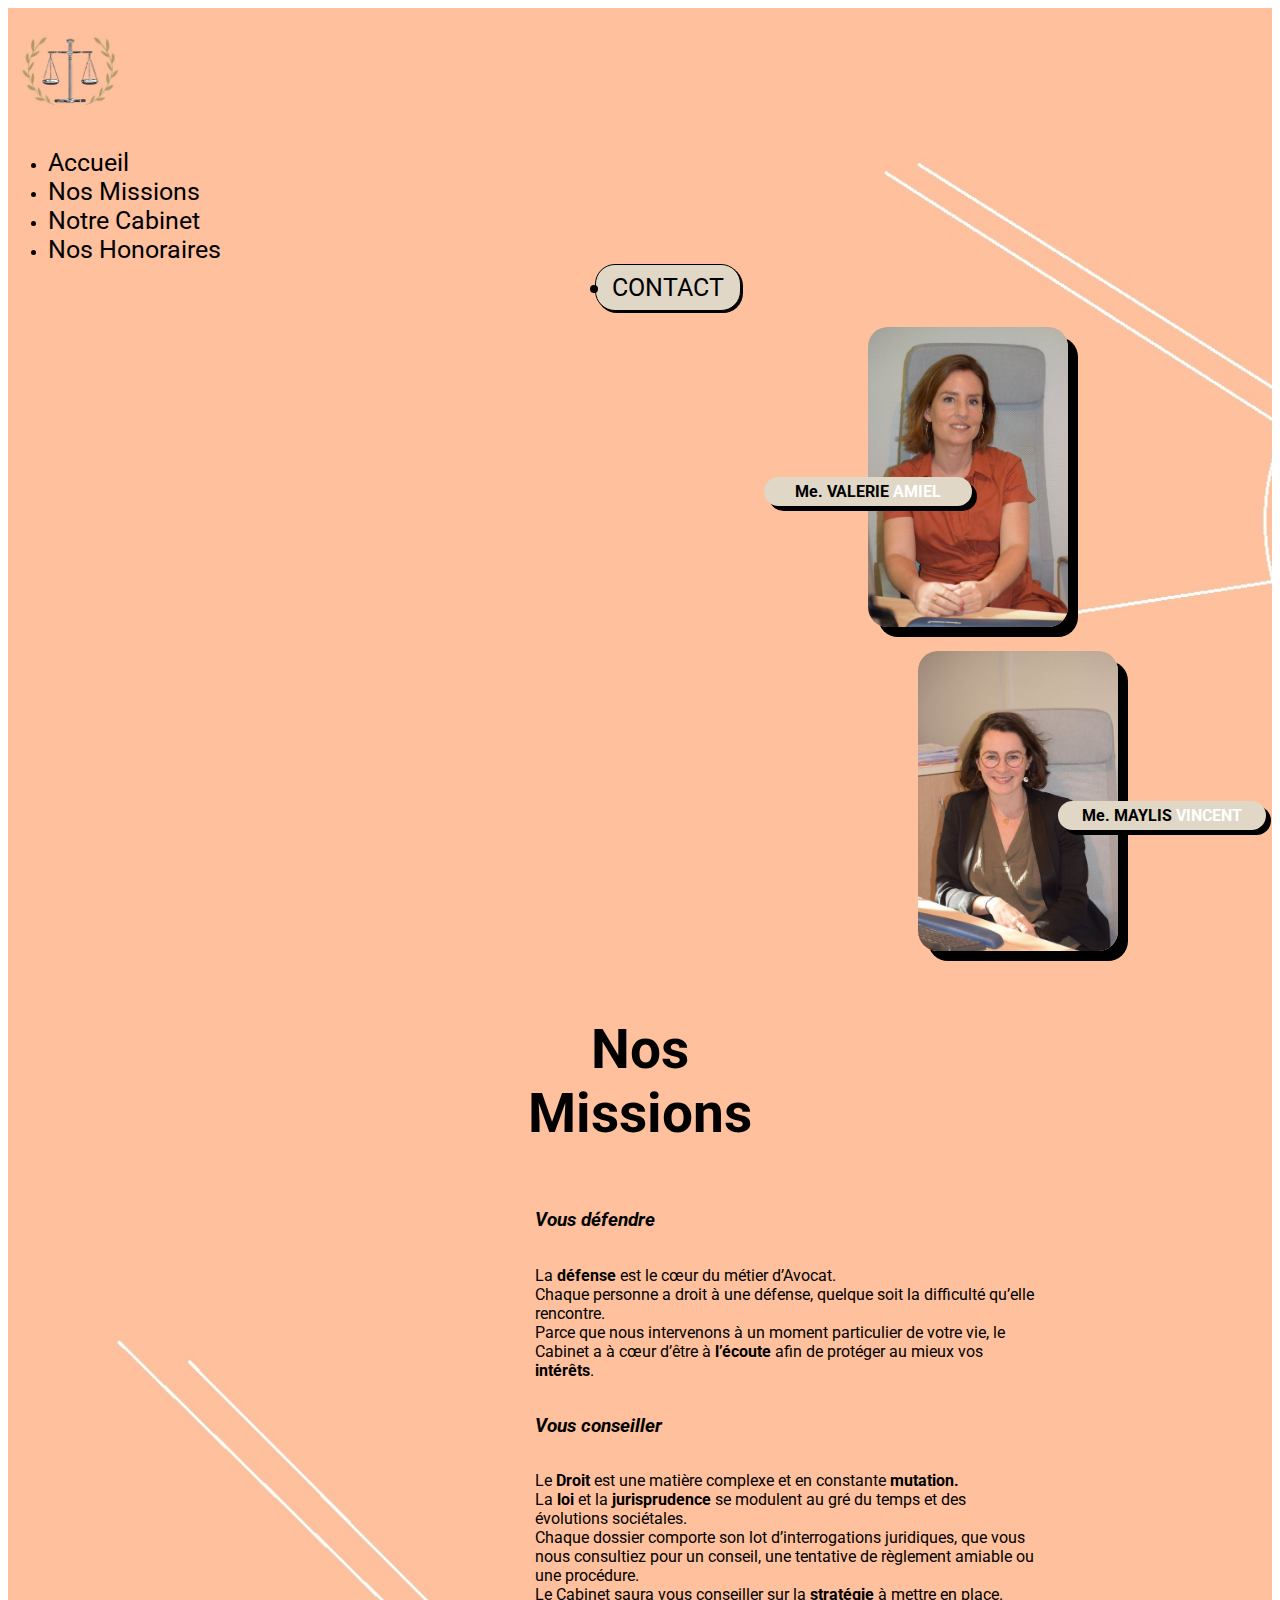
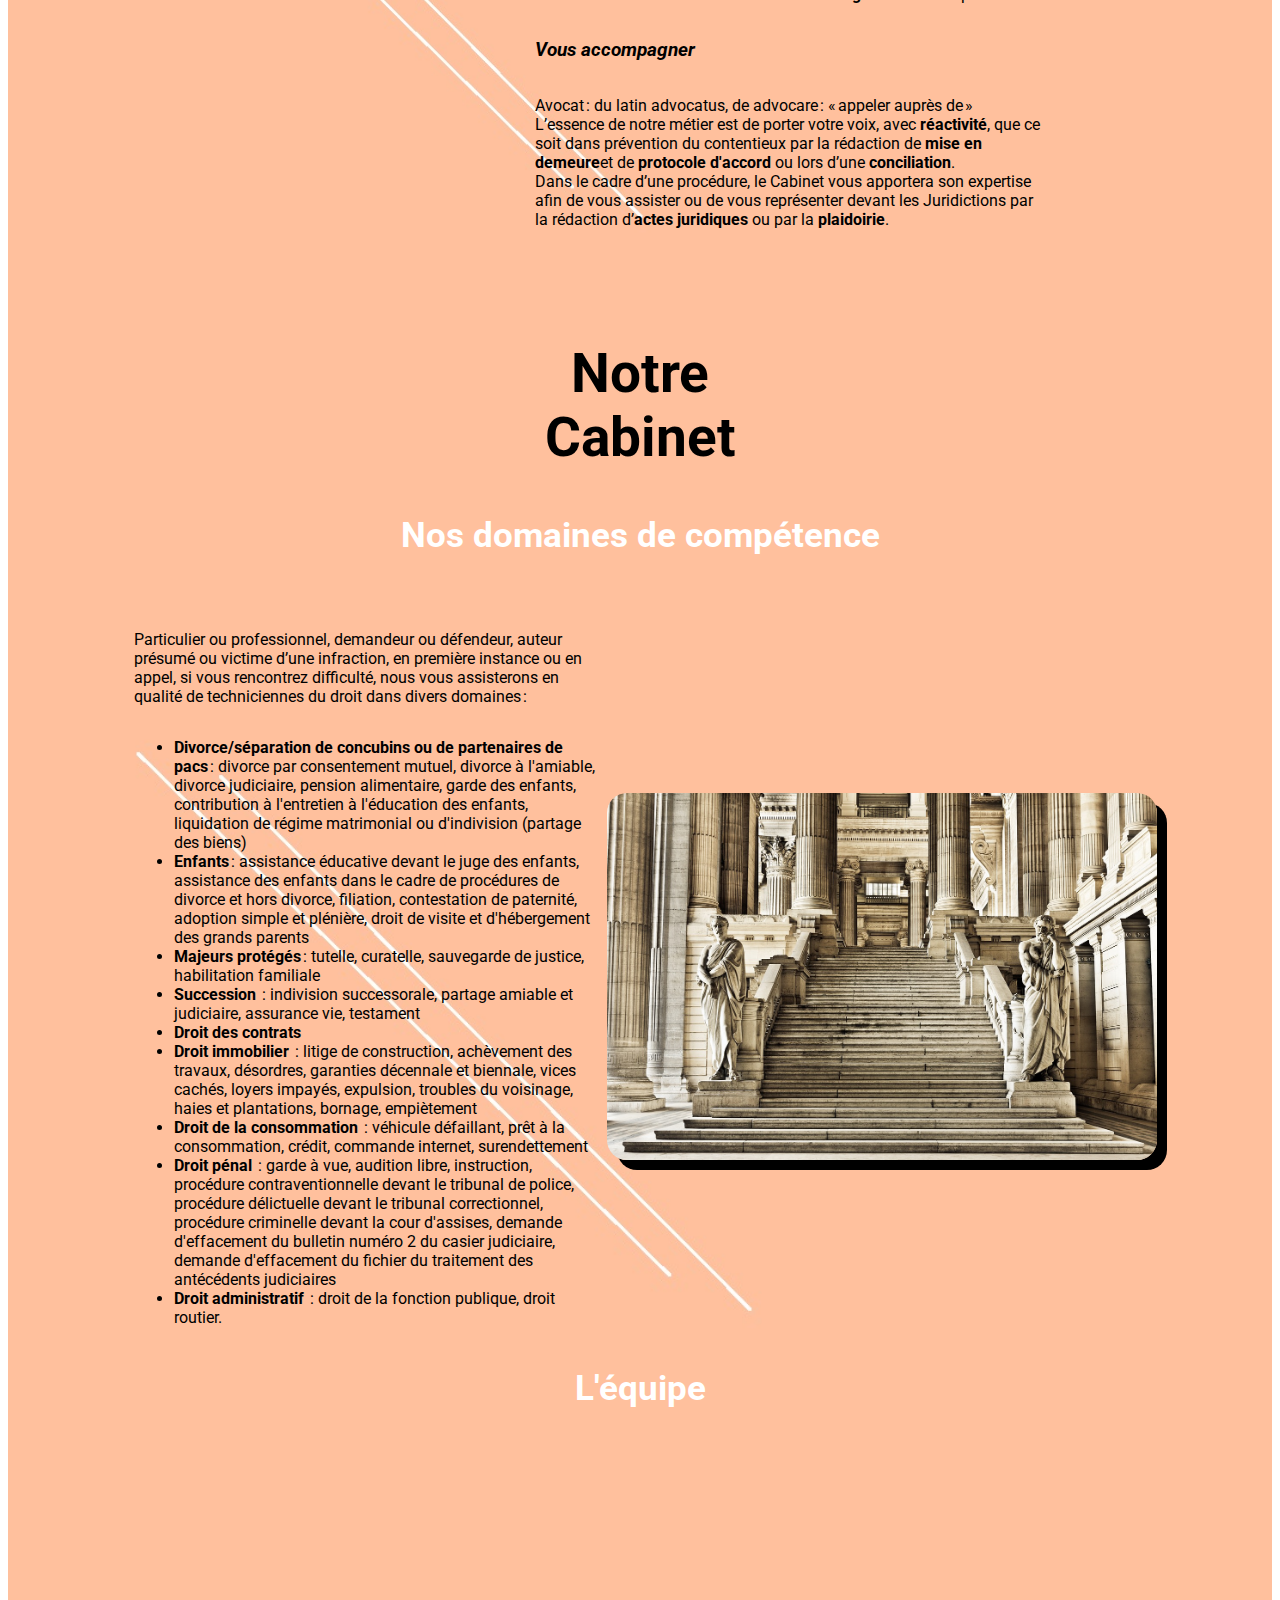
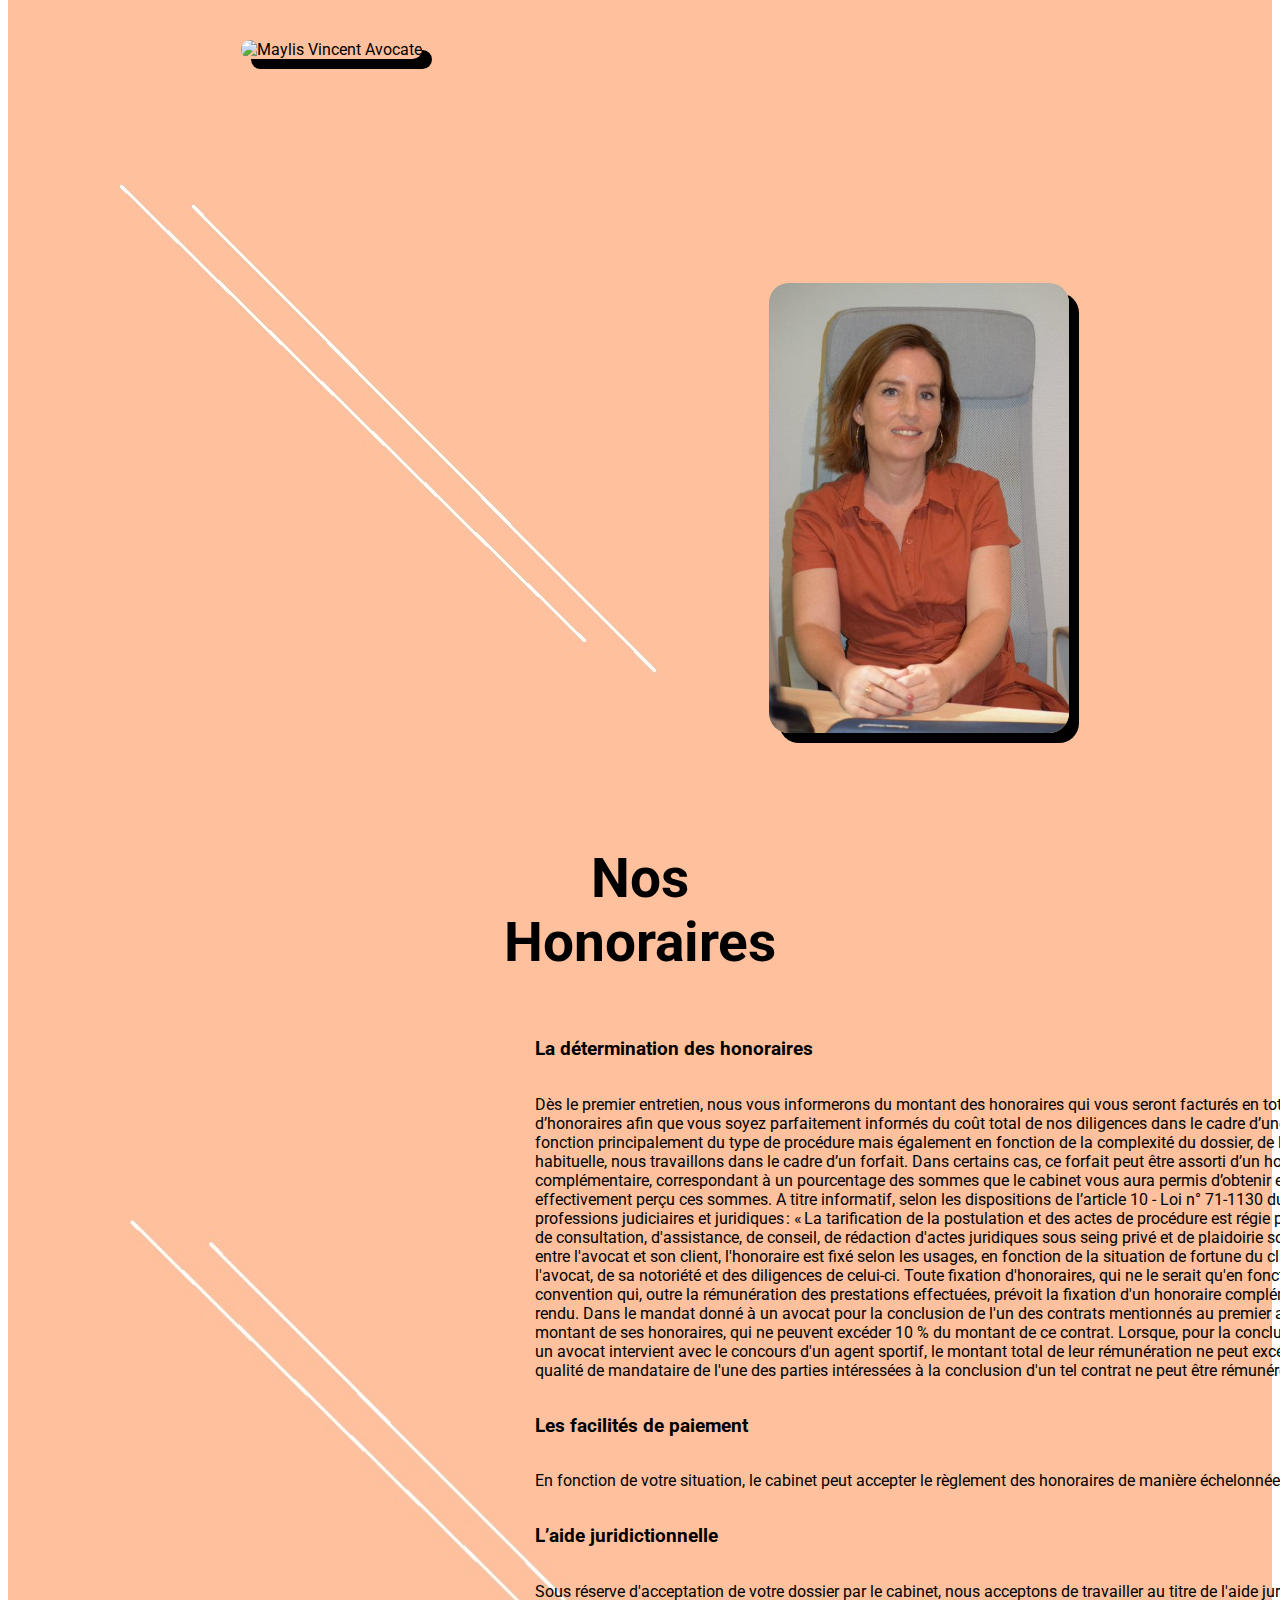
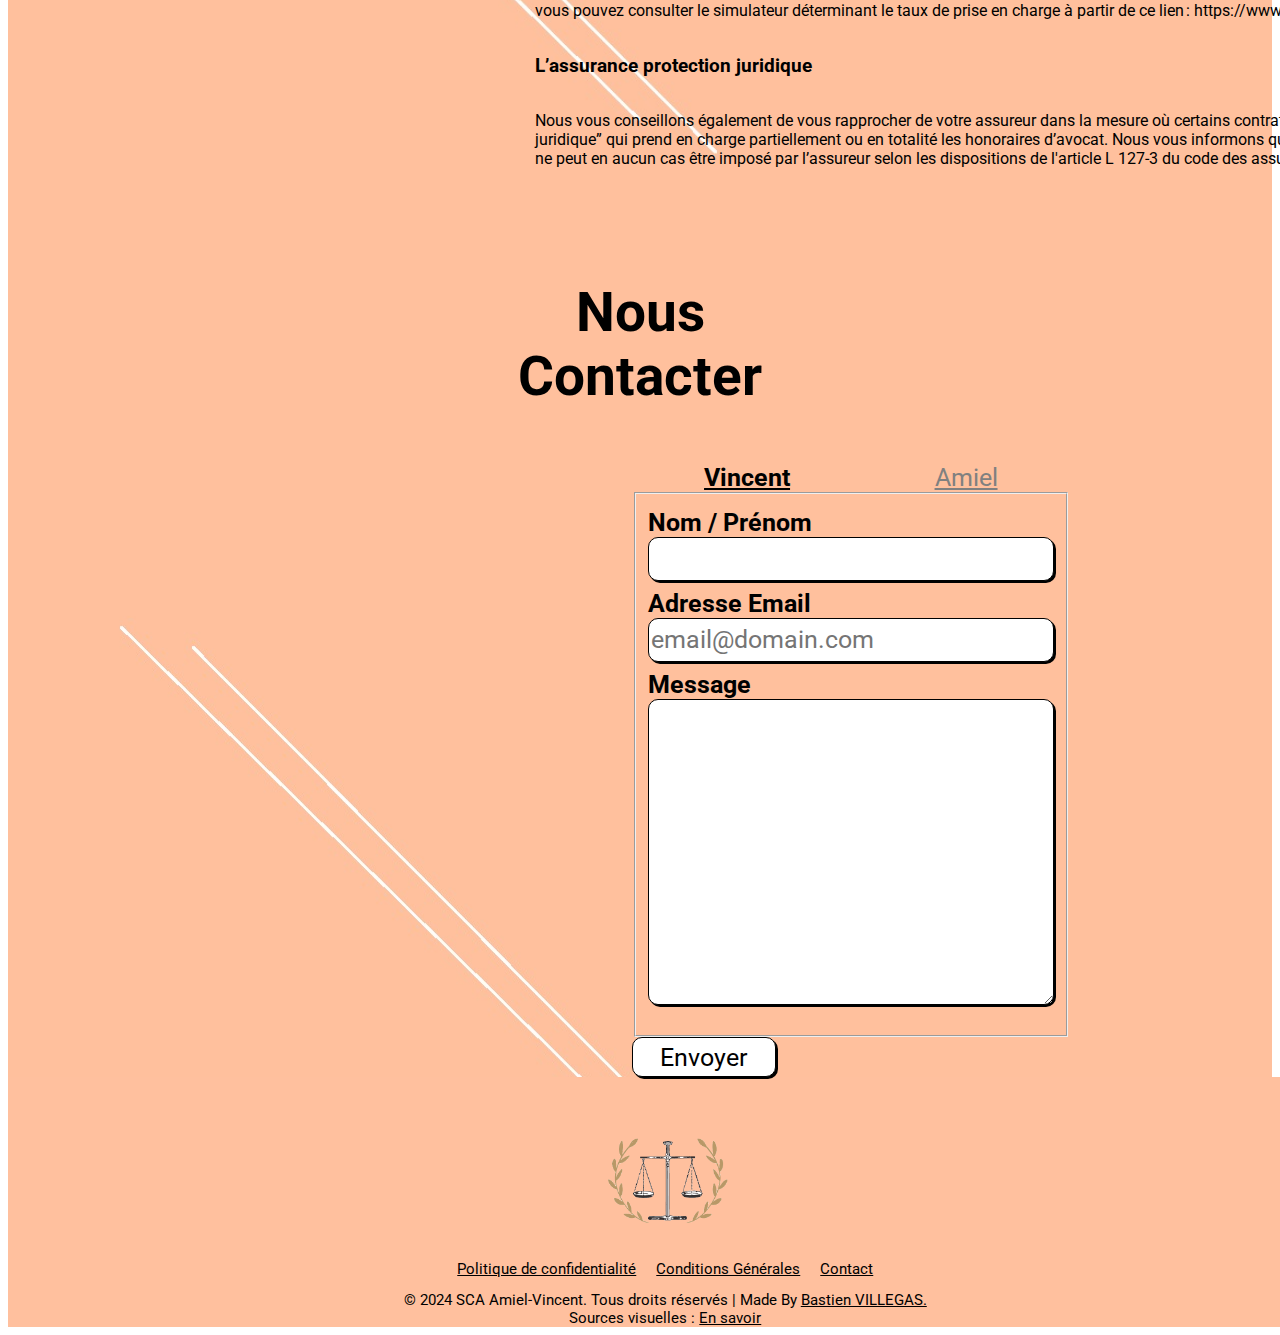
==== index.html @ 6143589b "Add files via upload" ====
<!DOCTYPE html>
<html lang="fr">

<head>
    <meta charset="UTF-8">
    <meta name="viewport" content="width=device-width, initial-scale=1.0">
    <link rel="stylesheet" href="style/index.css">
    <link rel="shortcut icon" href="photo/favicon.ico" type="image/x-icon">
    <link href="https://cdn.jsdelivr.net/npm/bootstrap@5.3.1/dist/css/bootstrap.min.css" rel="stylesheet"
        integrity="sha384-4bw+/aepP/YC94hEpVNVgiZdgIC5+VKNBQNGCHeKRQN+PtmoHDEXuppvnDJzQIu9" crossorigin="anonymous">
    <title>Cabinet d'avocats Amiel Vincent</title>
</head>

<body>

    <div class="divfirstscreen">
        <nav class="navbar navbar-expand-lg navbar-light" id="nav-section">
            <div class="container" style="width: 100vw!important;">
                <a class="navbar-brand" href=""><img class="logonavbar" src="photo/logo2.jpg" alt="Logo"></a>
                <button class="navbar-toggler" type="button" data-bs-toggle="collapse" data-bs-target="#navbarNav"
                    aria-controls="navbarNav" aria-expanded="false" aria-label="Toggle navigation">
                    <span class="navbar-toggler-icon"></span>
                </button>
                <div class="collapse navbar-collapse" id="navbarNav">
                    <ul class="navbar-nav mx-auto"> <!-- Utilisation de mx-auto pour répartir les éléments au centre -->
                        <li class="nav-item">
                            <a class="nav-link fw-bold" href="../index.html">
                                <div class="textnavbar">Accueil</div>
                            </a>
                        </li>
                        <li class="nav-item">
                            <a class="nav-link fw-bold" href="#NosMissions">
                                <div class="textnavbar">Nos Missions</div>
                            </a>
                        </li>
                        <li class="nav-item">
                            <a class="nav-link fw-bold" href="#NotreCabinet">
                                <div class="textnavbar">Notre Cabinet</div>
                            </a>
                        </li>
                        <li class="nav-item">
                            <a class="nav-link fw-bold" href="#NosHonoraires">
                                <div class="textnavbar">Nos Honoraires</div>
                            </a>
                        </li>

                        <div class="contactnavbar">
                            <li class="nav-item2 itemcontact">
                                <a href="#Contact">
                                    CONTACT
                                </a>

                            </li>
                        </div>

                    </ul>
                </div>
            </div>

        </nav>

        <div class="div1">
            <div class="div1gauche fade-in-left">
                <h1>CABINET D’AVOCATS
                    <br> SUR <br>
                    <span>TOULOUSE</span>
                </h1>
            </div>
            <div class="div1droite">
                <div class="figure"></div>
                <div class="photodiv1A_container">
                    <img src="photo/AmielV2.jpg" alt="Avocat Amiel Toulouse" class="photodiv1A">
                    <div class="text_overlay1">Me. VALERIE <span>AMIEL</span></div>
                </div>
                <div class="photodiv1B_container">
                    <img src="photo/VincentV2.jpg" alt="Avocat Amiel Toulouse" class="photodiv1B">
                    <div class="text_overlay2">Me. MAYLIS <span>VINCENT</span></div>

                </div>
            </div>
        </div>

    </div>
    <div class="divsecondscreen" id="NosMissions">

        <H2>Nos <br> Missions</H2>

        <div class="divsecondscreenmain">
            <div class="divsecondscreenleft fade-in-left">
                <img src="photo/still-life-with-scales-justice.jpg" alt="La justice" class="photodelajustice">
            </div>


            <div class="divsecondscreenright">
                <h3><em>Vous défendre</em></h3>
                <p>La <strong>défense</strong> est le cœur du métier d’Avocat.</br>
                    Chaque personne a droit à une défense, quelque soit la difficulté qu’elle rencontre.</br>
                    Parce que nous intervenons à un moment particulier de votre vie, le Cabinet a à cœur d’être à
                    <strong>l’écoute</strong> afin de protéger au mieux vos <strong>intérêts</strong>.
                </p>
                <h3><em>Vous conseiller</em></h3>
                <p>Le <strong>Droit</strong> est une matière complexe et en constante <strong>mutation. </strong></br>

                    La <strong>loi</strong> et la <strong>jurisprudence</strong> se modulent au gré du temps et des
                    évolutions sociétales. </br>
                    Chaque dossier comporte son lot d’interrogations juridiques, que vous nous consultiez pour un
                    conseil, une tentative de règlement amiable ou une procédure.</br>

                    Le Cabinet saura vous conseiller sur la <strong>stratégie</strong> à mettre en place. </p>
                <h3><em>Vous accompagner</em></h3>
                <p>Avocat : du latin advocatus, de advocare : « appeler auprès de »  </br>

                    L’essence de notre métier est de porter votre voix, avec <strong>réactivité</strong>, que ce soit
                    dans prévention du contentieux par la rédaction de <strong> mise en demeure</strong>et de
                    <strong>protocole d'accord</strong> ou lors d’une <strong>conciliation</strong>. </br>

                    Dans le cadre d’une procédure, le Cabinet vous apportera son expertise afin de vous assister ou de
                    vous représenter devant les Juridictions par la rédaction d’<strong>actes juridiques</strong> ou par
                    la <strong>plaidoirie</strong>.
                </p>
            </div>
        </div>
    </div>

    <div class="divthirdscreen" id="NotreCabinet">
        <H2>Notre <br> Cabinet</H2>
        <h5>Nos domaines de compétence </h5>
        <div class="divthirdscreenmain">
            <div class="divthirdcreenright ">
                <p> Particulier ou professionnel, demandeur ou défendeur, auteur présumé ou victime d’une infraction, en
                    première instance ou en appel, si vous rencontrez difficulté, nous vous assisterons en qualité de
                    techniciennes du droit dans divers domaines : </p>
                <ul>
                    <li> <strong> Divorce/séparation de concubins ou de partenaires de pacs</strong> : divorce par
                        consentement mutuel, divorce à l'amiable, divorce judiciaire, pension alimentaire, garde des
                        enfants, contribution à l'entretien à l'éducation des enfants, liquidation de régime matrimonial
                        ou d'indivision (partage des biens) </li>
                    <li> <strong> Enfants</strong> : assistance éducative devant le juge des enfants, assistance des
                        enfants dans le cadre de procédures de divorce et hors divorce, filiation, contestation de
                        paternité, adoption simple et plénière, droit de visite et d'hébergement des grands parents
                    </li>
                    <li> <strong> Majeurs protégés</strong> : tutelle, curatelle, sauvegarde de justice, habilitation
                        familiale </li>
                    <li><strong>Succession</strong>  : indivision successorale, partage amiable et judiciaire, assurance
                        vie, testament </li>
                    <li><strong> Droit des contrats </strong></li>
                    <li><strong>Droit immobilier</strong>  : litige de construction, achèvement des travaux, désordres,
                        garanties décennale et biennale, vices cachés, loyers impayés, expulsion, troubles du voisinage,
                        haies et plantations, bornage, empiètement </li>
                    <li> <strong>Droit de la consommation </strong> : véhicule défaillant, prêt à la consommation,
                        crédit, commande internet, surendettement </li>
                    <li><strong>Droit pénal</strong>  : garde à vue, audition libre, instruction, procédure
                        contraventionnelle devant le tribunal de police, procédure délictuelle devant le tribunal
                        correctionnel, procédure criminelle devant la cour d'assises, demande d'effacement du bulletin
                        numéro 2 du casier judiciaire, demande d'effacement du fichier du traitement des antécédents
                        judiciaires </li>
                    <li> <strong>Droit administratif</strong>  : droit de la fonction publique, droit routier. </li>
                </ul>
            </div>
            <div class="divthirdscreenleft">
                <img src="photo/palace-4781577_1280.jpg" alt="palais de justice" class="divthirdscreenleftphoto">
            </div>


        </div>
    </div>
    <div class="divfourthscreen">
        <h5>L'équipe</h5>
        <div class="divfourthscreenmain1">
            <div class="divfourthscreenmain1left">
                <img src="photo/VincentV2.JPG" alt="Maylis Vincent Avocate" class="divfourthscreenmain1leftphoto">
            </div>
            <div class="divfourthscreenmain1right fade-in-right">
                <h3>Maître Maylis <span>Vincent</span></h3>
                <p>Titulaire d’un master 1 en droit privé et d’un master 2 « Contrat et responsabilité des
                    professionnels », Maître Maylis VINCENT a prêté serment en 2018. </p>

                <p> Maître VINCENT a réalisé au cours de ses études divers stages en Espagne (Madrid, Barcelone) ou
                    encore, au Canada (Calgary), étant précisé qu'elle maîtrise parfaitement l'anglais et l'espagnol.
                </p>

                <p> Elle a travaillé avec Maître Valérie AMIEL, dès 2018 en qualité de stagiaire élève-avocat, puis en
                    qualité de collaboratrice dès le mois de janvier 2019 avant de s'associer avec elle en janvier 2023.
                </p>
            </div>
        </div>

        <div class="divfourthscreenmain2">
            <div class="divfourthscreenmain2left">
                <img src="photo/AmielV2.jpg" alt="Valerie Amiel Avocate" class="divfourthscreenmain1leftphoto">
            </div>
            <div class="divfourthscreenmain2right fade-in-right">
                <h3>Maître Valerie <span>Amiel</span></h3>
                <p>Titulaire maîtrise en droit privé, d'une maîtrise en droit public ainsi que d’un DESS « Droit de la
                    santé », Maître Valérie AMIEL a prêté serment en 2005. </p>
                </p>
                <p> À l’issue de 4 années de collaboration dans deux cabinets différents, elle s'est installée pour
                    exercer à titre individuel en 2009. </p>

                <p> Après en avoir travaillé pendant 5 ans avec Maître Maylis VINCENT, avec laquelle elle partage les
                    mêmes valeurs tant professionnelles qu’humaines, Maître Valérie AMIEL s’associera avec elle en
                    janvier 2023. </p>
            </div>
        </div>
    </div>

    <!-- honoraire -->
    <div class="divsecondscreen" id="NosMissions">

        <H2>Nos <br> Honoraires</H2>

        <div class="divsecondscreenmain">
            <div class="divsecondscreenleft fade-in-left">
                <img src="photo/still-life-with-scales-justice.jpg" alt="La justice" class="photodelajustice">
            </div>


            <div class="divsecondscreenright">
                <h3 class="btn btn-secondary dropdown-toggle" type="button" data-bs-toggle="dropdown" aria-expanded="false">La détermination des honoraires</h3>
                <div class="dropdown-menu">
                    <p>Dès le premier entretien, nous vous informerons du montant des honoraires qui vous seront
                        facturés en totale transparence et nous établirons une convention d’honoraires afin que vous
                        soyez parfaitement informés du coût total de nos diligences dans le cadre d’une relation de
                        confiance.

                        Les honoraires seront établis en fonction principalement du type de procédure mais également en
                        fonction de la complexité du dossier, de l’urgence, du nombre d’intervenants, etc.

                        De manière habituelle, nous travaillons dans le cadre d’un forfait.

                        Dans certains cas, ce forfait peut être assorti d’un honoraire de résultat, c’est-à-dire un
                        honoraire complémentaire, correspondant à un pourcentage des sommes que le cabinet vous aura
                        permis d’obtenir et qui ne sera facturé que lorsque vous aurez effectivement perçu ces sommes.

                        A titre informatif, selon les dispositions de l’article 10 - Loi n° 71-1130 du 31 décembre 1971
                        portant réforme de certaines professions judiciaires et juridiques :

                        « La tarification de la postulation et des actes de procédure est régie par les dispositions sur
                        la procédure civile. Les honoraires de consultation, d'assistance, de conseil, de rédaction
                        d'actes juridiques sous seing privé et de plaidoirie sont fixés en accord avec le client.

                        A défaut de convention entre l'avocat et son client, l'honoraire est fixé selon les usages, en
                        fonction de la situation de fortune du client, de la difficulté de l'affaire, des frais exposés
                        par l'avocat, de sa notoriété et des diligences de celui-ci.

                        Toute fixation d'honoraires, qui ne le serait qu'en fonction du résultat judiciaire, est
                        interdite. Est licite la convention qui, outre la rémunération des prestations effectuées,
                        prévoit la fixation d'un honoraire complémentaire en fonction du résultat obtenu ou du service
                        rendu.

                        Dans le mandat donné à un avocat pour la conclusion de l'un des contrats mentionnés au premier
                        alinéa de l'article L. 222-7 du code du sport, il est précisé le montant de ses honoraires, qui
                        ne peuvent excéder 10 % du montant de ce contrat. Lorsque, pour la conclusion d'un tel contrat,
                        plusieurs avocats interviennent ou un avocat intervient avec le concours d'un agent sportif, le
                        montant total de leur rémunération ne peut excéder 10 % du montant de ce contrat. L'avocat
                        agissant en qualité de mandataire de l'une des parties intéressées à la conclusion d'un tel
                        contrat ne peut être rémunéré que par son client. » </p>
                </div>
                <h3 class="btn btn-secondary dropdown-toggle" type="button" data-bs-toggle="dropdown" aria-expanded="false">Les facilités de paiement</h3>
                <div class="dropdown-menu">
                    <p>En fonction de votre situation, le cabinet peut accepter le règlement des honoraires de manière
                        échelonnée, en plusieurs mensualités. </p>
                </div>
                <h3 class="btn btn-secondary dropdown-toggle" type="button" data-bs-toggle="dropdown" aria-expanded="false">L’aide juridictionnelle</h3>
                <div class="dropdown-menu">
                    <p>Sous réserve d'acceptation de votre dossier par le cabinet, nous acceptons de travailler au titre
                        de l'aide juridictionnelle.

                        Afin de déterminer si vous en bénéficiez, vous pouvez consulter le simulateur déterminant le
                        taux de prise en charge à partir de ce lien :

                        https://www.aidejuridictionnelle.justice.fr/simulateur </p>
                </div>
                <h3 class="btn btn-secondary dropdown-toggle" type="button" data-bs-toggle="dropdown" aria-expanded="false">L’assurance protection juridique</h3>
                <div class="dropdown-menu">
                    <p>Nous vous conseillons également de vous rapprocher de votre assureur dans la mesure où certains
                        contrats d’assurance proposent une garantie “protection juridique” qui prend en charge
                        partiellement ou en totalité les honoraires d’avocat.

                        Nous vous informons que le client a toujours la liberté de choisir son avocat, qui ne peut en
                        aucun cas être imposé par l’assureur selon les dispositions de l'article L 127-3 du code des
                        assurances. </p>

                </div>
            </div>
        </div>
</div>

        <div class="divcontactscreen" id="Contact">
            <h2>Nous<br>Contacter</h2>
            <div class="contactsection">
                <div class="divcontactscreenleft fade-in-left">
                    <img src="photo/logo2.png" alt="Logo du cabinet" class="logo2">
                    <p><strong>Adresse :</strong> 12 bd Lazare Carnot<br>31000 Toulouse</p>
                    <p><strong>Téléphone :</strong> 05 61 25 34 91</p>
                    <p><strong>Email :</strong> scpamielvincent@outlook.com</p>
                </div>

                <div class="divcontactscreenright">
                    <!-- Boutons pour choisir entre les formulaires -->
                    <div class="boutonchoix">
                        <button id="maylisButton" class="active-button" onclick="switchForm('maylis')">Vincent</button>
                        <button id="amielButton" class="inactive-button" onclick="switchForm('amiel')">Amiel</button>
                    </div>
                    <!-- Formulaire pour Maylis -->
                    <form id="maylisForm" name="maylis-contact-form" accept-charset="utf-8"
                        action="https://formspree.io/f/{maylis_form_id}" method="post">
                        <fieldset id="maylis-frm-inputs">
                            <label for="maylis-full-name">Nom / Prénom</label>
                            <input type="text" name="name" id="maylis-full-name" placeholder="" required="">
                            <label for="maylis-email-address">Adresse Email</label>
                            <input type="email" name="_replyto" id="maylis-email-address" placeholder="email@domain.com"
                                required="">
                            <label for="maylis-message">Message</label>
                            <textarea rows="5" name="message" id="maylis-message" placeholder="" required=""></textarea>
                            <input type="hidden" name="_subject" id="maylis-email-subject"
                                value="Contact Form Submission">
                        </fieldset>
                        <input type="submit" value="Envoyer" class="send">
                    </form>

                    <!-- Formulaire pour Amiel -->
                    <form id="amielForm" name="amiel-contact-form" accept-charset="utf-8" method="POST"
                        style="display: none;">
                        <fieldset id="amiel-frm-inputs">
                            <label for="name">Nom / Prénom</label>
                            <input type="text" name="name" id="name" placeholder="" required="">
                            <label for="email">Adresse Email</label>
                            <input type="email" name="_replyto" id="email" placeholder="email@domain.com" required="">
                            <label for="message">Message</label>
                            <textarea rows="5" name="message" id="message" placeholder="" required=""></textarea>
                            <input type="hidden" name="_subject" id="amiel-email-subject"
                                value="Contact Form Submission">
                        </fieldset>
                        <input type="submit" value="Envoyer" class="send">
                    </form>
                </div>
            </div>
        </div>
        <footer>
            <div class="divfooter">
                <div class="divfooterleft">
                    <img src="photo/logo2.png" alt="Logo de carbonFight" class="footerlogo">

                </div>
                <div class="Legal">
                    <a class="footerb" href="/pages/politique.html"> Politique de confidentialité </a>
                    <a class="footera" href="/pages/conditiongénérale.html">Conditions Générales</a>
                    <a class="footera" href="#contact">Contact</a>
                </div>
            </div>
            <div class="divfooterbottom">
                © 2024 SCA Amiel-Vincent. Tous droits réservés | Made By <a class="footerb"
                    href="https://bastien.sitetest.best">Bastien VILLEGAS.</a> <br>
                Sources visuelles : <button id="toggleButton">En savoir</button><br>
                <div class="lienfooter"> *Freepik, licence : Free for commercial use WITH ATTRIBUTION license <br> <a
                        href="https://www.freepik.com/free-vector/flat-design-carbon-neutral-illustration_27259139.htm"
                        target="_blank" rel="noopener noreferrer" class="footerb">Lien vers l'image</a> <br>
                    *Flaticon, licence : Free for commercial use WITH ATTRIBUTION license <br> Graphiste : <a
                        href="https://www.flaticon.com/fr/auteurs/hexagon075" target="_blank" rel="noopener noreferrer"
                        class="footerb">Hexagon075</a></div>
            </div>
        </footer>

        <script src="/js/script.js"></script>
        <script src="https://cdn.jsdelivr.net/npm/bootstrap@5.3.1/dist/js/bootstrap.bundle.min.js"
            integrity="sha384-HwwvtgBNo3bZJJLYd8oVXjrBZt8cqVSpeBNS5n7C8IVInixGAoxmnlMuBnhbgrkm"
            crossorigin="anonymous"></script>
</body>

</html>
---- style/index.css ----
@import url('https://fonts.googleapis.com/css2?family=Roboto:ital,wght@0,100;0,300;0,400;0,500;0,700;0,900;1,100;1,300;1,400;1,500;1,700;1,900&display=swap');
@media only screen and (min-width: 767px) {
    .dropdown-menu{
        width: 90vw;
        max-width: 95vw;
        position: relative;
        margin-right: 20px!important;
        padding-right: 20px!important;
        

    }
    .dropdown-menu >p{
        width: 90vw;
        margin-right: 20px;
    }
    /*Effet*/

    .fade-in-left {
        opacity: 0;
        transform: translateX(-50px);
    }

    .fade-in-left.active {
        animation: fade-in-left 1.5s ease forwards;
    }

    .fade-in-right {
        opacity: 0;
        transform: translateX(50px);
    }

    .fade-in-right.active {
        animation: fade-in-right 1.5s ease forwards;
    }

    @keyframes fade-in-left {
        from {
            opacity: 0;
            transform: translateX(-50px);
        }

        to {
            opacity: 1;
            transform: translateX(0);
        }
    }

    @keyframes fade-in-right {
        from {
            opacity: 0;
            transform: translateX(50px);
        }

        to {
            opacity: 1;
            transform: translateX(0);
        }
    }


    body {
        font-family: "Roboto", sans-serif;

    }

    .divfirstscreen {
        font-family: "Roboto", sans-serif;
        width: 100%;
        height: 100vh;
        background-image: url(/background/1A.jpg);
        background-repeat: no-repeat;
        background-size: cover;
    }

    .logonavbar {

        width: 120px !important;
        height: 120px !important;
    }

    .textnavbar {
        margin-right: 50px;
        font-size: 25px;
        font-weight: 400 !important;
        font-family: 'Roboto', sans-serif !important;
    }

    .contactnavbar {
        width: 144px;
        height: 45px;
        border-radius: 20px;
        border: 1px solid #000000;
        background: #e0d7c7;
        box-shadow: 2px 2px 0px 0px rgba(0, 0, 0, 1);
        color: #000000;
        font-family: 'Roboto', sans-serif !important;
        font-size: 25px;
        font-weight: 400 !important;
        display: flex;
        flex-direction: row;
        align-items: center;
        justify-content: center;
        margin: auto !important;

    }

    a {
        text-decoration: none !important;
        color: rgb(0, 0, 0) !important;
    }

    .div1 {
        width: 90%;
        height: auto;


        display: flex;
        flex-direction: row;
        align-items: center;
        justify-content: space-around;



    }

    /* DIV1 */


    h1 {
        position: relative;
        z-index: 100;
        font-size: 65px !important;
        font-weight: 700 !important;
        color: #000000;

    }

    span {
        color: #ffffff;
    }

    .div1droite {
        position: relative;

    }

    .figure {
        position: absolute;
        top: 0;
        left: 0;
        z-index: 1;
        width: 260px;
        height: auto;
        background-color: rgba(255, 255, 255, 0.35);
        transform: rotate(-35.02deg);
        filter: blur(150px);
    }

    .photodiv1A_container,
    .photodiv1B_container {
        position: relative;

    }

    .photodiv1B_container {
        padding-left: 25%;
    }




    .text_overlay1 {
        position: absolute;
        top: 0;
        margin-top: 75%;


        transform: translateX(-50%);
        /* Pour recentrer le texte */
        z-index: 100;
        font-weight: 700;
        text-align: center;
        width: 198px;
        background: #e0d7c7;
        box-shadow: 5px 5px 0px 0px rgb(0, 0, 0);
        border-radius: 25px;
        /* Coins arrondis pour le conteneur de texte */
        padding: 5px;
        /* Espacement du texte par rapport à l'image */
        white-space: nowrap;
        /* Empêche le texte de passer à la ligne */

    }

    .text_overlay2 {
        position: absolute;
        top: 0;
        margin-top: 75%;
        margin-left: 70%;

        z-index: 100;
        font-weight: 700;
        text-align: center;
        width: 198px;
        background: #e0d7c7;
        padding: 5px;
        /* Espacement du texte par rapport à l'image */
        box-shadow: 5px 5px 0px 0px rgb(0, 0, 0);
        border-radius: 25px;
        /* Coins arrondis pour le conteneur de texte */
        white-space: nowrap;
        /* Empêche le texte de passer à la ligne */

    }


    .photodiv1A {

        position: relative;
        /* Assurez-vous que photodiv1 est positionnée */
        z-index: 2;
        /* Assurez-vous que photodiv1 soit au-dessus de .figure */
        width: 200px;
        height: auto;
        margin-bottom: 10%;
        border-radius: 20px;
        box-shadow: 10px 10px 0px 0px rgba(0, 0, 0, 1);
    }

    .photodiv1B {

        position: relative;
        /* Assurez-vous que photodiv1 est positionnée */
        z-index: 2;
        /* Assurez-vous que photodiv1 soit au-dessus de .figure */
        width: 200px;
        height: auto;
        border-radius: 20px;
        box-shadow: 10px 10px 0px 0px rgba(0, 0, 0, 1);
    }


    /*second screen*/
    .divsecondscreen {
        font-family: "Roboto", sans-serif;
        width: 100%;
        height: auto;
        padding-top: 5%;
        background-image: url(/background/2A.jpg);
        background-repeat: no-repeat;
        background-size: cover;
    }

    h2 {
        font-size: 55px !important;
        font-weight: 700 !important;
        text-align: center;
    }

    h3 {
        font-weight: 700 !important;

    }

    .divsecondscreenmain {
        display: flex;
        flex-direction: row;
        align-items: center;
        justify-content: space-around;
        margin-top: 2%;
        padding-left: 10%;
        padding-right: 10%;

    }

    .photodelajustice {
        width: 350px;
        border-radius: 20px;
        box-shadow: 10px 10px 0px 0px rgba(0, 0, 0, 1);
    }

    .divsecondscreenright {
        width: 50%;
        height: 100%;
        display: flex;
        flex-direction: column;

        justify-content: center;
    }

    /*third screen*/

    .divthirdscreen {
        padding-top: 4%;
        font-family: "Roboto", sans-serif;
        width: 100%;
        height: auto;
        background-image: url(/background/2A.jpg);
        background-repeat: no-repeat;
        background-size: cover;
    }

    .divthirdscreenmain {
        display: flex;
        flex-direction: row;
        align-items: center;
        justify-content: space-around;
        margin-top: 0%;
        margin-top: 2%;
        padding-left: 10%;
        padding-right: 10%;
    }

    .divthirdcreenright {
        width: 50%;
        height: 100%;
        display: flex;
        flex-direction: column;
        justify-content: center;

    }

    .divthirdscreenleftphoto {
        width: 550px;
        border-radius: 20px;
        box-shadow: 10px 10px 0px 0px rgba(0, 0, 0, 1);
        margin-left: 2%;
    }

    h5 {
        font-size: 35px !important;
        text-align: center;
        font-weight: 700 !important;
        text-align: center;
        color: #ffffff !important;
        margin-top: 1% !important;
    }

    /*fourth screen*/
    .divfourthscreen {
        padding-top: 1%;
        font-family: "Roboto", sans-serif;
        width: 100%;
        height: auto;
        background-image: url(/background/2A.jpg);

    }

    .divfourthscreenmain1 {
        display: flex;
        flex-direction: row;
        align-items: center;
        justify-content: space-around;
        margin-top: 2%;
        padding-left: 10%;
        padding-right: 10%;

    }

    .divfourthscreenmain1leftphoto {
        width: 300px;
        border-radius: 20px;
        box-shadow: 10px 10px 0px 0px rgba(0, 0, 0, 1);
    }

    .divfourthscreenmain1right {
        width: 40%;
        height: 100%;
        display: flex;
        flex-direction: column;
        justify-content: center;
    }


    .divfourthscreenmain2 {
        display: flex;
        flex-direction: row-reverse;
        align-items: center;
        justify-content: space-around;
        margin-top: 4%;
        padding-left: 10%;
        padding-right: 10%;

    }

    .divfourthscreenmain2leftphoto {
        width: 300px;
        border-radius: 20px;
        box-shadow: 10px 10px 0px 0px rgba(0, 0, 0, 1);
    }

    .divfourthscreenmain2right {
        width: 40%;
        height: 100%;
        display: flex;
        flex-direction: column;
        justify-content: center;
    }

    /*fifth screen*/
    .divfifthscreen {
        padding-top: 2%;
        font-family: "Roboto", sans-serif;
        width: 100%;
        height: 100vh;
        background-image: url(/background/1.jpg);
        background-repeat: no-repeat;
        background-size: cover;
    }

    /*contact*/
    .divcontactscreen {
        padding-top: 4%;
        font-family: "Roboto", sans-serif;
        width: 100%;

        background-image: url(/background/2A.jpg);
        background-repeat: repeat;


    }

    .logo2 {
        width: 250px;
    }

    .contactsection {
        display: flex;
        flex-direction: row;
        align-items: center;
        justify-content: space-around;
        margin-top: 2%;
        padding-left: 10%;
        padding-right: 10%;
    }

    fieldset {
        display: flex;
        flex-direction: column;
    }

    label {
        margin-top: 2%;
        color: #000000;
        font-weight: 700 !important;
        font-size: 25px !important;
    }

    input {
        width: 400px;
        height: 40px;
        border-radius: 10px;
        border: 1px solid #000000;
        background: #ffffff;
        box-shadow: 2px 2px 0px 0px rgba(0, 0, 0, 1);
        color: #000000;
        font-family: 'Roboto', sans-serif !important;
        font-size: 25px;
        font-weight: 400 !important;

    }

    textarea {
        width: 400px;
        height: 300px;
        border-radius: 10px;
        border: 1px solid #000000;
        background: #ffffff;
        box-shadow: 2px 2px 0px 0px rgba(0, 0, 0, 1);
        color: #000000;
        font-family: 'Roboto', sans-serif !important;
        font-size: 25px;
        font-weight: 400 !important;
        margin-bottom: 5% !important;
    }

    .send {

        width: 144px;




        font-family: 'Roboto', sans-serif !important;
        font-size: 25px;
        font-weight: 400 !important;

    }

    /* Style des boutons actifs et inactifs */
    .active-button {
        font-weight: 700;
    }

    .inactive-button {
        font-weight: 400;
        color: grey
    }

    .boutonchoix {
        font-size: 25px;
        display: flex;
        flex-direction: row;
        justify-content: space-around;
        margin-top: 2%;

    }



    /* Div Footer */
    /* footer */
    footer {
        width: 100%;
        padding: 2% 2% 0% 2%;
        display: flex;
        flex-direction: column;

        color: rgb(0, 0, 0);
        background-color: #FFC09E;
        justify-content: space-around;
        align-items: center;
        text-align: center;
        font-size: 15px;
    }

    .footerlogo {
        width: 150px;
    }

    .footera {
        text-decoration: none !important;
        color: #000000 !important;
        margin-left: 20px;
        text-decoration: underline !important;
    }

    .footerb {
        text-decoration: none !important;
        color: #000000 !important;
        text-decoration: underline !important;
    }

    .divfooterbottom {
        width: 100%;
        margin-top: 1%;
    }

    .Legal {
        width: 100%;
        display: flex;
        flex-direction: row;
        justify-content: center;
        text-align: center;
        margin-top: 1%;
    }

    .divfooterbottom div {
        display: none;
        /* Par défaut, le div est caché */
    }

    .divfooterbottom div.visible {
        display: block;
        /* Si la classe visible est ajoutée, le div est affiché */
    }

    button {
        background: none;
        color: inherit;
        border: none;
        padding: 0;
        font: inherit;
        cursor: pointer;
        outline: inherit;
        text-decoration: underline !important;
    }

    .lienfooter {
        font-size: 10px;
    }
}

@media only screen and (max-width: 765px) {

    /* Masquer par défaut les paragraphes et le contenu sous les h3 */
    .divsecondscreenright h3+p {
        display: none;
    }

    /* Personnaliser le curseur pour indiquer que c'est un élément cliquable */
    /* Ajouter une flèche à côté de chaque h3 */
    .divsecondscreenright h3 {
        cursor: pointer;
        position: relative;
        padding-right: 20px;
        /* Espace pour la flèche */
        user-select: none;
        /* Empêcher la sélection du texte */
    }

    /* Pseudo-élément pour la flèche */
    .divsecondscreenright h3::after {
        content: '▼';
        /* Flèche vers le bas par défaut */
        position: absolute;
        right: 0;
        font-size: 14px;
        transition: transform 0.3s ease;
    }

    /* Lorsque le contenu est visible, faire pivoter la flèche */
    .divsecondscreenright h3.active::after {
        transform: rotate(180deg);
        /* Pivoter la flèche vers le haut */
    }

    /*Effet*/


    .fade-in-left {
        opacity: 0;
        transform: translateX(-50px);
    }

    .fade-in-left.active {
        animation: fade-in-left 1.5s ease forwards;
    }

    .fade-in-right {
        opacity: 0;
        transform: translateX(50px);
    }

    .fade-in-right.active {
        animation: fade-in-right 1.5s ease forwards;
    }

    @keyframes fade-in-left {
        from {
            opacity: 0;
            transform: translateX(-50px);
        }

        to {
            opacity: 1;
            transform: translateX(0);
        }
    }

    @keyframes fade-in-right {
        from {
            opacity: 0;
            transform: translateX(50px);
        }

        to {
            opacity: 1;
            transform: translateX(0);
        }
    }


    p,
    li {
        font-family: "Roboto", sans-serif;
        font-size: 12px;

    }

    .divfirstscreen {
        font-family: "Roboto", sans-serif;
        width: 100%;

        background-image: url(/background/1A.jpg);
        background-repeat: no-repeat;
        background-size: cover;
    }

    .logonavbar {

        width: 120px !important;
        height: 120px !important;
    }

    .textnavbar {
        margin-right: 50px;
        font-size: 25px;
        font-weight: 400 !important;
        font-family: 'Roboto', sans-serif !important;
    }

    .contactnavbar {
        width: 144px;
        height: 45px;
        border-radius: 10px;
        border: 1px solid #000000;
        background: #E0CEB8;
        box-shadow: 2px 2px 0px 0px rgba(0, 0, 0, 1);
        color: #000000;
        font-family: 'Roboto', sans-serif !important;
        font-size: 25px;
        font-weight: 400 !important;
        display: flex;
        flex-direction: column;
        align-items: center;
        justify-content: center;


    }

    a {
        text-decoration: none !important;
        color: rgb(0, 0, 0) !important;
    }

    .div1 {
        width: 100%;

        display: flex;
        flex-direction: column;
        align-items: center;



    }

    /* DIV1 */


    h1 {
        text-align: center;
        position: relative;
        z-index: 100;
        font-size: 45px !important;
        font-weight: 700 !important;
        color: #000000;

    }

    span {
        color: #ffffff;
    }

    .div1droite {
        position: relative;

    }

    .figure {
        position: absolute;
        top: 0;
        left: 0;
        z-index: 1;
        width: 260px;
        height: 550px;
        background-color: rgba(215, 137, 103, 0.35);
        transform: rotate(-35.02deg);
        filter: blur(150px);
    }

    .photodiv1A_container,
    .photodiv1B_container {
        position: relative;

    }





    .text_overlay1 {
        position: absolute;
        top: 0;
        margin-top: 75%;
        margin-left: 25%;

        transform: translateX(-50%);
        /* Pour recentrer le texte */
        z-index: 100;
        font-weight: 700;
        text-align: center;
        width: 198px;
        background: #E4E1DA;
        box-shadow: 5px 5px 0px 0px rgb(0, 0, 0);
        border-radius: 25px;
        /* Coins arrondis pour le conteneur de texte */

        /* Espacement du texte par rapport à l'image */
        white-space: nowrap;
        /* Empêche le texte de passer à la ligne */

    }

    .text_overlay2 {
        position: absolute;
        top: 0;
        margin-top: 75%;
        margin-left: 35%;

        z-index: 100;
        font-weight: 700;
        text-align: center;
        width: 198px;
        background: #E4E1DA;

        /* Espacement du texte par rapport à l'image */
        box-shadow: 5px 5px 0px 0px rgb(0, 0, 0);
        border-radius: 25px;
        /* Coins arrondis pour le conteneur de texte */
        white-space: nowrap;
        /* Empêche le texte de passer à la ligne */

    }


    .photodiv1A {

        position: relative;
        /* Assurez-vous que photodiv1 est positionnée */
        z-index: 2;
        /* Assurez-vous que photodiv1 soit au-dessus de .figure */
        width: 170px;
        height: 240px;
        margin-bottom: 10%;
        border-radius: 20px;
        box-shadow: 10px 10px 0px 0px rgba(0, 0, 0, 1);
    }

    .photodiv1B {

        position: relative;
        /* Assurez-vous que photodiv1 est positionnée */
        z-index: 2;
        /* Assurez-vous que photodiv1 soit au-dessus de .figure */
        width: 170px;
        height: 246px;
        border-radius: 20px;
        box-shadow: 10px 10px 0px 0px rgba(0, 0, 0, 1);
    }


    /*second screen*/
    .divsecondscreen {
        font-family: "Roboto", sans-serif;
        width: 100%;
        align-items: center;
        text-align: center;
        background-image: url(/background/2A.jpg);
        background-repeat: no-repeat;
        background-size: cover;
        padding-top: 20%;
    }

    h2 {

        font-size: 35px !important;
        font-weight: 700 !important;
        text-align: center;

    }

    h3 {
        font-weight: 700 !important;
    }

    .divsecondscreenmain {
        display: flex;
        flex-direction: column;
        align-items: center;
        justify-content: space-around;



    }

    .photodelajustice {
        width: 250px;
        border-radius: 20px;
        box-shadow: 10px 10px 0px 0px rgba(0, 0, 0, 1);
    }

    .divsecondscreenright {
        margin-top: 10%;
        width: 80%;

        display: flex;
        flex-direction: column;

        justify-content: center;
    }

    /*third screen*/

    .divthirdscreen {
        padding-top: 20%;
        font-family: "Roboto", sans-serif;
        width: 100%;

        background-image: url(/background/2A.jpg);
        background-repeat: no-repeat;
        background-size: cover;
        padding-bottom: 5%;
    }

    .divthirdscreenmain {
        display: flex;
        flex-direction: column;
        align-items: center;
        justify-content: space-around;


    }

    .divthirdcreenright {
        width: 80%;

        display: flex;
        flex-direction: column;
        justify-content: center;

    }

    .divthirdscreenleftphoto {
        width: 300px;
        border-radius: 20px;
        box-shadow: 10px 10px 0px 0px rgba(0, 0, 0, 1);
        margin-left: 2%;

    }

    h5 {
        font-size: 25px !important;
        text-align: center;
        font-weight: 700 !important;
        text-align: center;
        color: #ffffff !important;
        margin-top: 2% !important;
    }

    /*fourth screen*/
    .divfourthscreen {
        padding-top: 10%;
        font-family: "Roboto", sans-serif;
        width: 100%;

        background-image: url(/background/2A.jpg);

    }

    .divfourthscreenmain1 {
        display: flex;
        flex-direction: column;
        align-items: center;
        justify-content: space-around;
        margin-top: 2%;


    }

    .divfourthscreenmain1leftphoto {
        width: 200px;
        border-radius: 20px;
        box-shadow: 10px 10px 0px 0px rgba(0, 0, 0, 1);
    }

    .divfourthscreenmain1right {
        width: 80%;
        margin-top: 5%;
        height: 100%;
        display: flex;
        flex-direction: column;
        justify-content: center;
    }


    .divfourthscreenmain2 {
        display: flex;
        flex-direction: column;
        align-items: center;
        justify-content: space-around;
        margin-top: 2%;


    }

    .divfourthscreenmain2leftphoto {
        width: 200px;
        border-radius: 20px;
        box-shadow: 10px 10px 0px 0px rgba(0, 0, 0, 1);
    }

    .divfourthscreenmain2right {
        margin-top: 5%;
        width: 80%;
        height: 100%;
        display: flex;
        flex-direction: column;
        justify-content: center;
    }

    /*fifth screen*/
    .divfifthscreen {
        padding-top: 5%;
        font-family: "Roboto", sans-serif;
        width: 100%;
        height: 100vh;
        background-image: url(/background/1A.jpg);
        background-repeat: no-repeat;
        background-size: cover;
    }


    /*contact*/
    .divcontactscreen {
        padding-top: 20%;
        font-family: "Roboto", sans-serif;
        width: 100%;

        background-image: url(/background/2A.jpg);
        background-repeat: repeat;


    }

    .logo2 {
        width: 250px;
    }

    .contactsection {
        display: flex;
        flex-direction: column;
        align-items: center;
        justify-content: space-around;

    }

    fieldset {
        display: flex;
        flex-direction: column;
    }

    label {
        margin-top: 2%;
        color: #000000;
        font-weight: 700 !important;
        font-size: 25px !important;
    }

    input {
        width: 300px;
        height: 40px;
        border-radius: 10px;
        border: 1px solid #000000;
        background: #ffffff;
        box-shadow: 2px 2px 0px 0px rgba(0, 0, 0, 1);
        color: #000000;
        font-family: 'Roboto', sans-serif !important;
        font-size: 25px;
        font-weight: 400 !important;

    }

    textarea {
        width: 300px;
        height: 300px;
        border-radius: 10px;
        border: 1px solid #000000;
        background: #ffffff;
        box-shadow: 2px 2px 0px 0px rgba(0, 0, 0, 1);
        color: #000000;
        font-family: 'Roboto', sans-serif !important;
        font-size: 25px;
        font-weight: 400 !important;
        margin-bottom: 5% !important;
    }

    .send {

        width: 144px;




        font-family: 'Roboto', sans-serif !important;
        font-size: 25px;
        font-weight: 400 !important;

    }

    /* Style des boutons actifs et inactifs */
    .active-button {
        font-weight: 700;
    }

    .inactive-button {
        font-weight: 400;
        color: grey
    }

    .boutonchoix {
        font-size: 25px;
        display: flex;
        flex-direction: row;
        justify-content: space-around;
        margin-top: 2%;

    }

    /* Div Footer */
    /* footer */


    footer {
        width: 100%;
        padding: 2% 2% 0% 2%;
        display: flex;
        flex-direction: column;

        color: #FFC09E;
        background-color: #F0E6DC;
        justify-content: space-around;
        align-items: center;
        text-align: center;
        font-size: 10px;
    }

    .footerlogo {
        width: 100px;
    }

    .footerb {
        text-decoration: none !important;
        color: #000000 !important;
        text-decoration: underline !important;
    }

    .footera {
        text-decoration: none !important;
        color: #000000 !important;
        margin-left: 10px;
        text-decoration: underline !important;
    }

    .divfooterbottom {
        width: 100%;

        margin-top: 2%;
    }

    .Legal {
        width: 100%;
        display: flex;
        flex-direction: row;
        justify-content: center;
        text-align: center;

        margin-top: 2%;
    }

    .divfooterbottom div {
        display: none;
        /* Par défaut, le div est caché */
    }

    .divfooterbottom div.visible {
        display: block;
        /* Si la classe visible est ajoutée, le div est affiché */
    }

    button {
        background: none;
        color: inherit;
        border: none;
        padding: 0;
        font: inherit;
        cursor: pointer;
        outline: inherit;
        text-decoration: underline !important;
    }

    .lienfooter {
        font-size: 10px;
    }
}
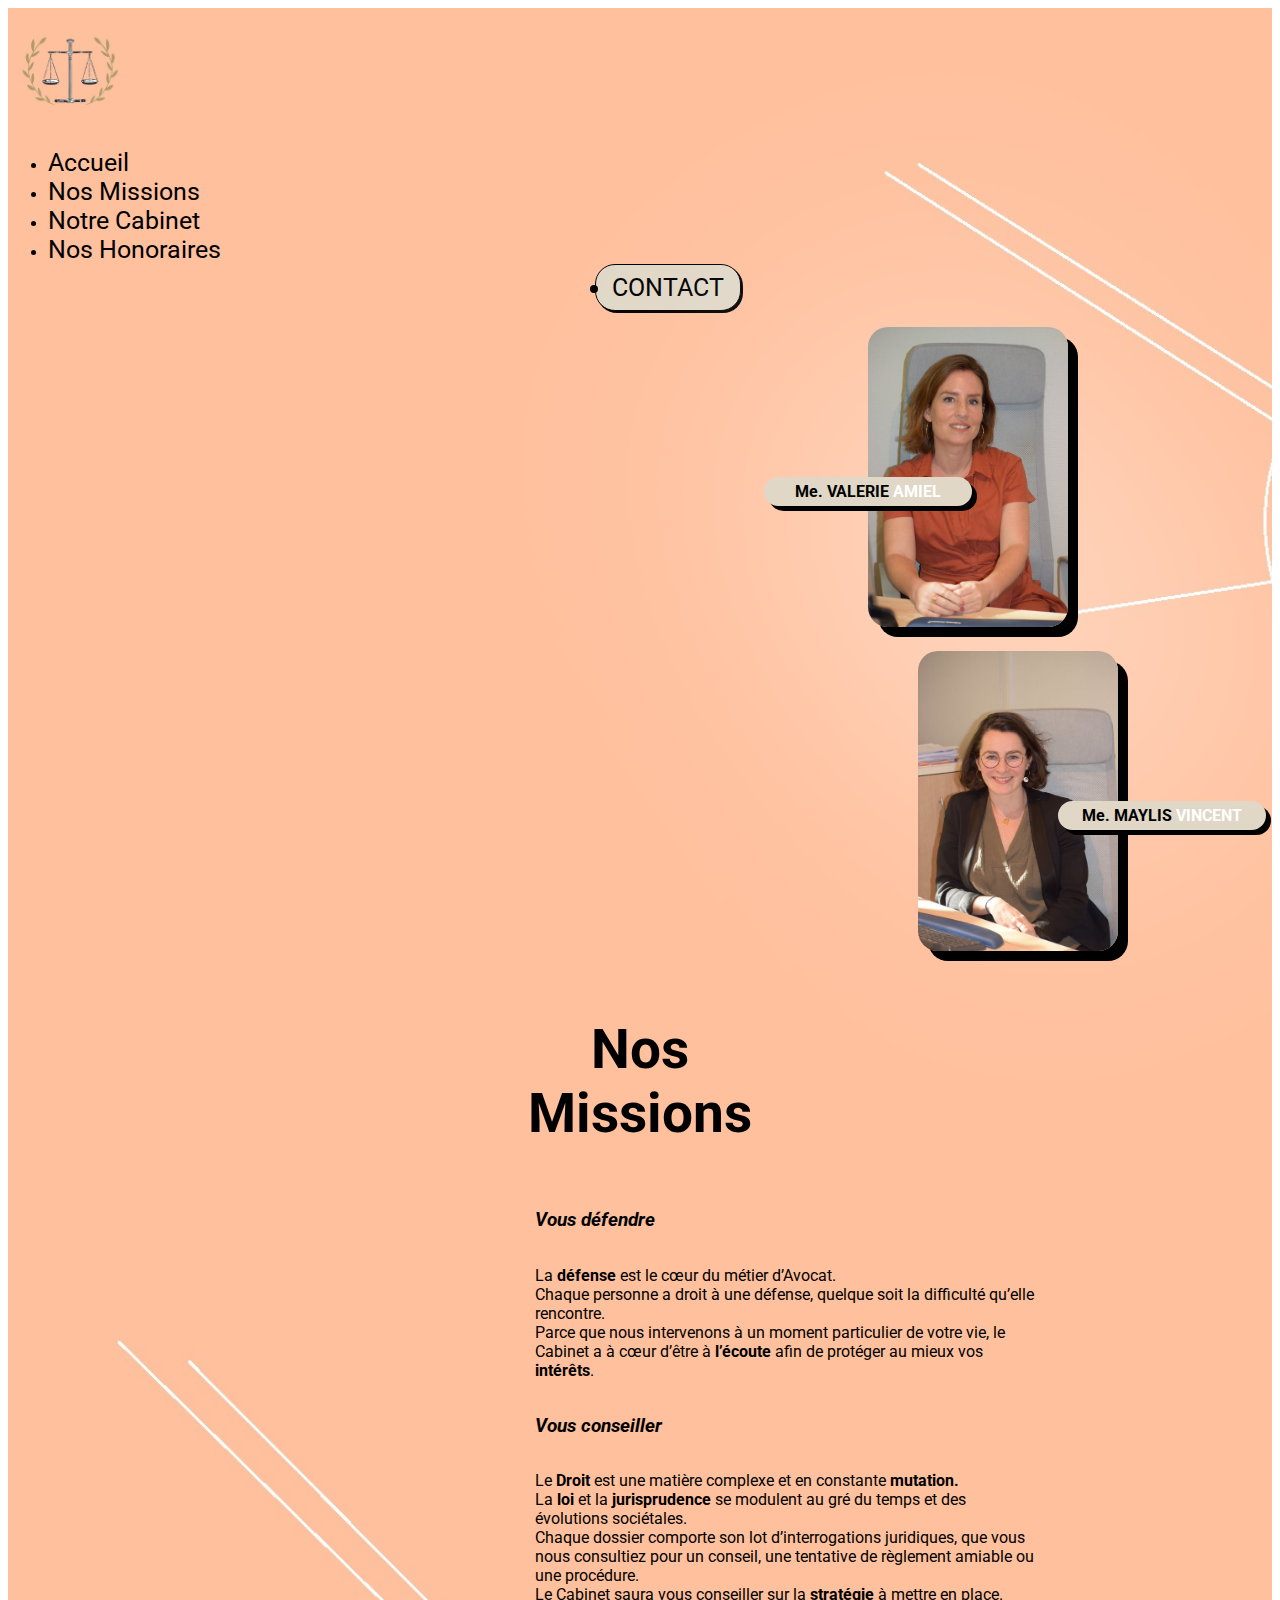
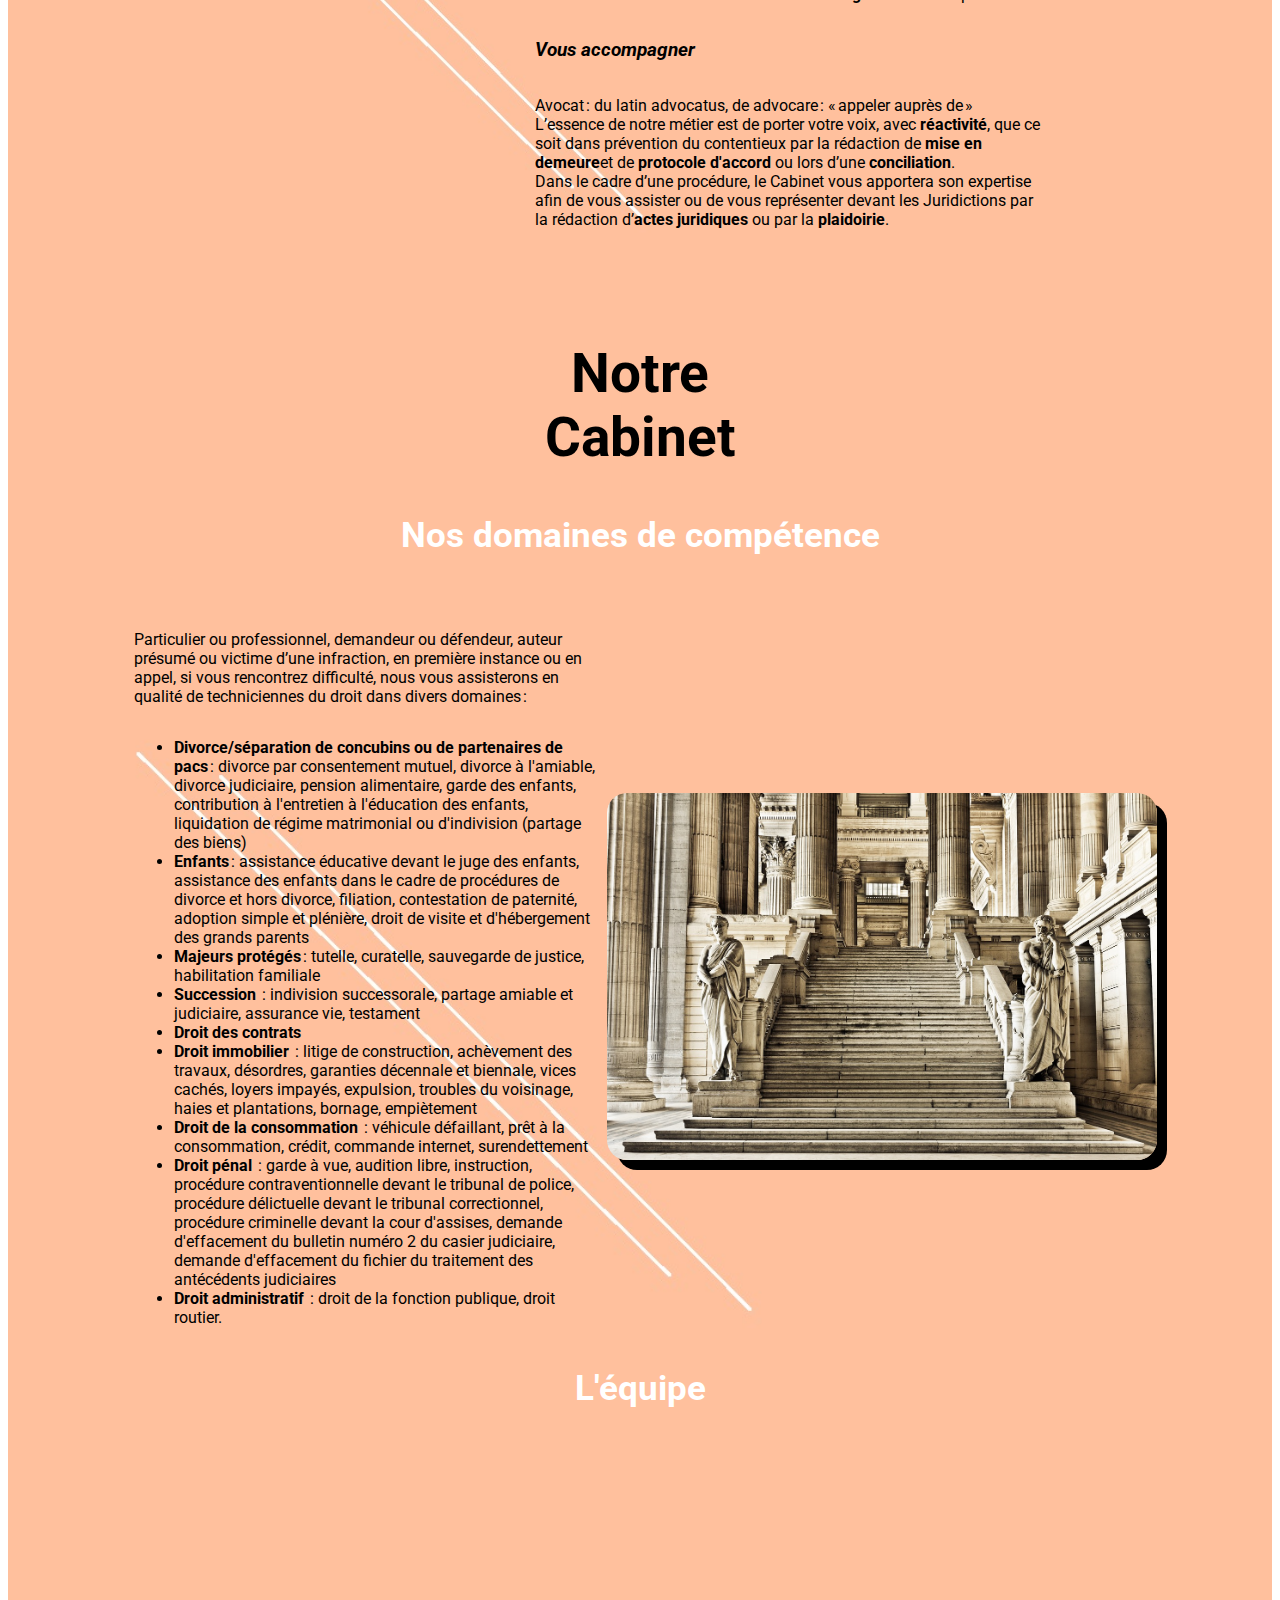
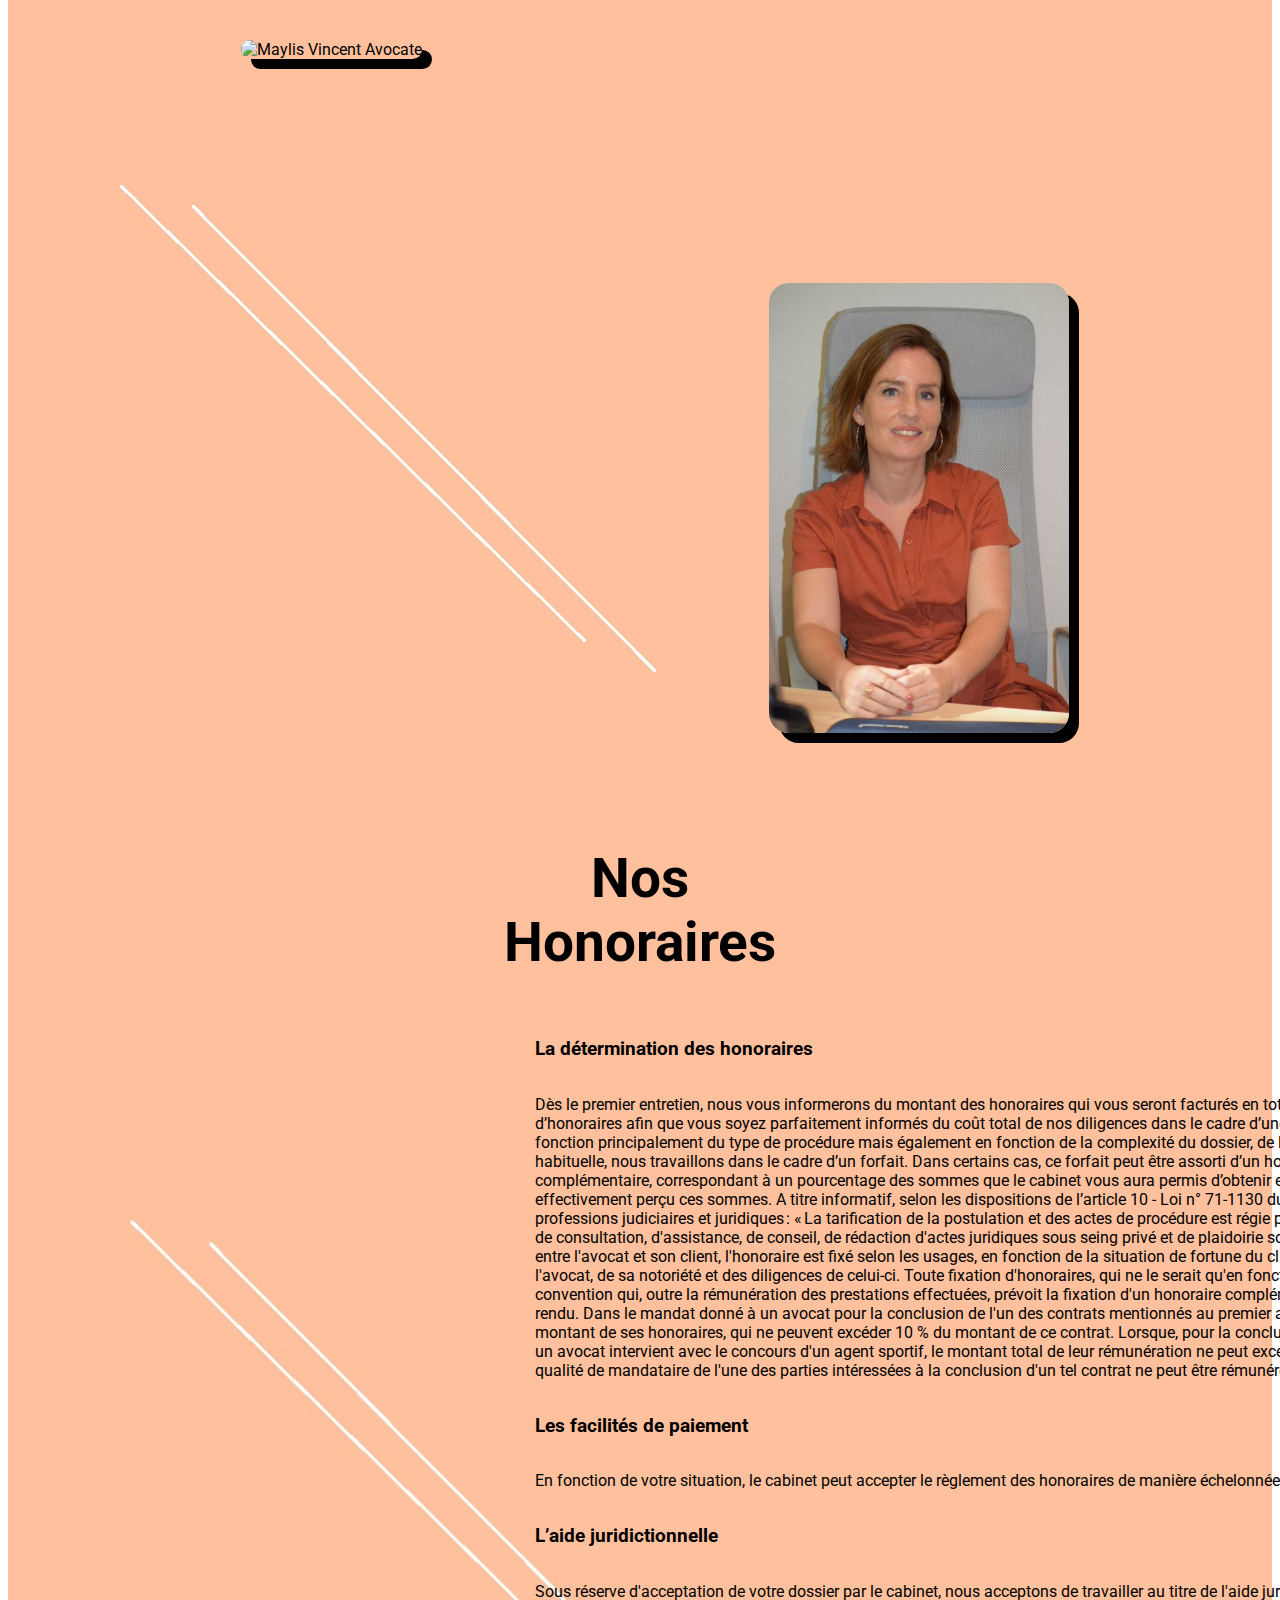
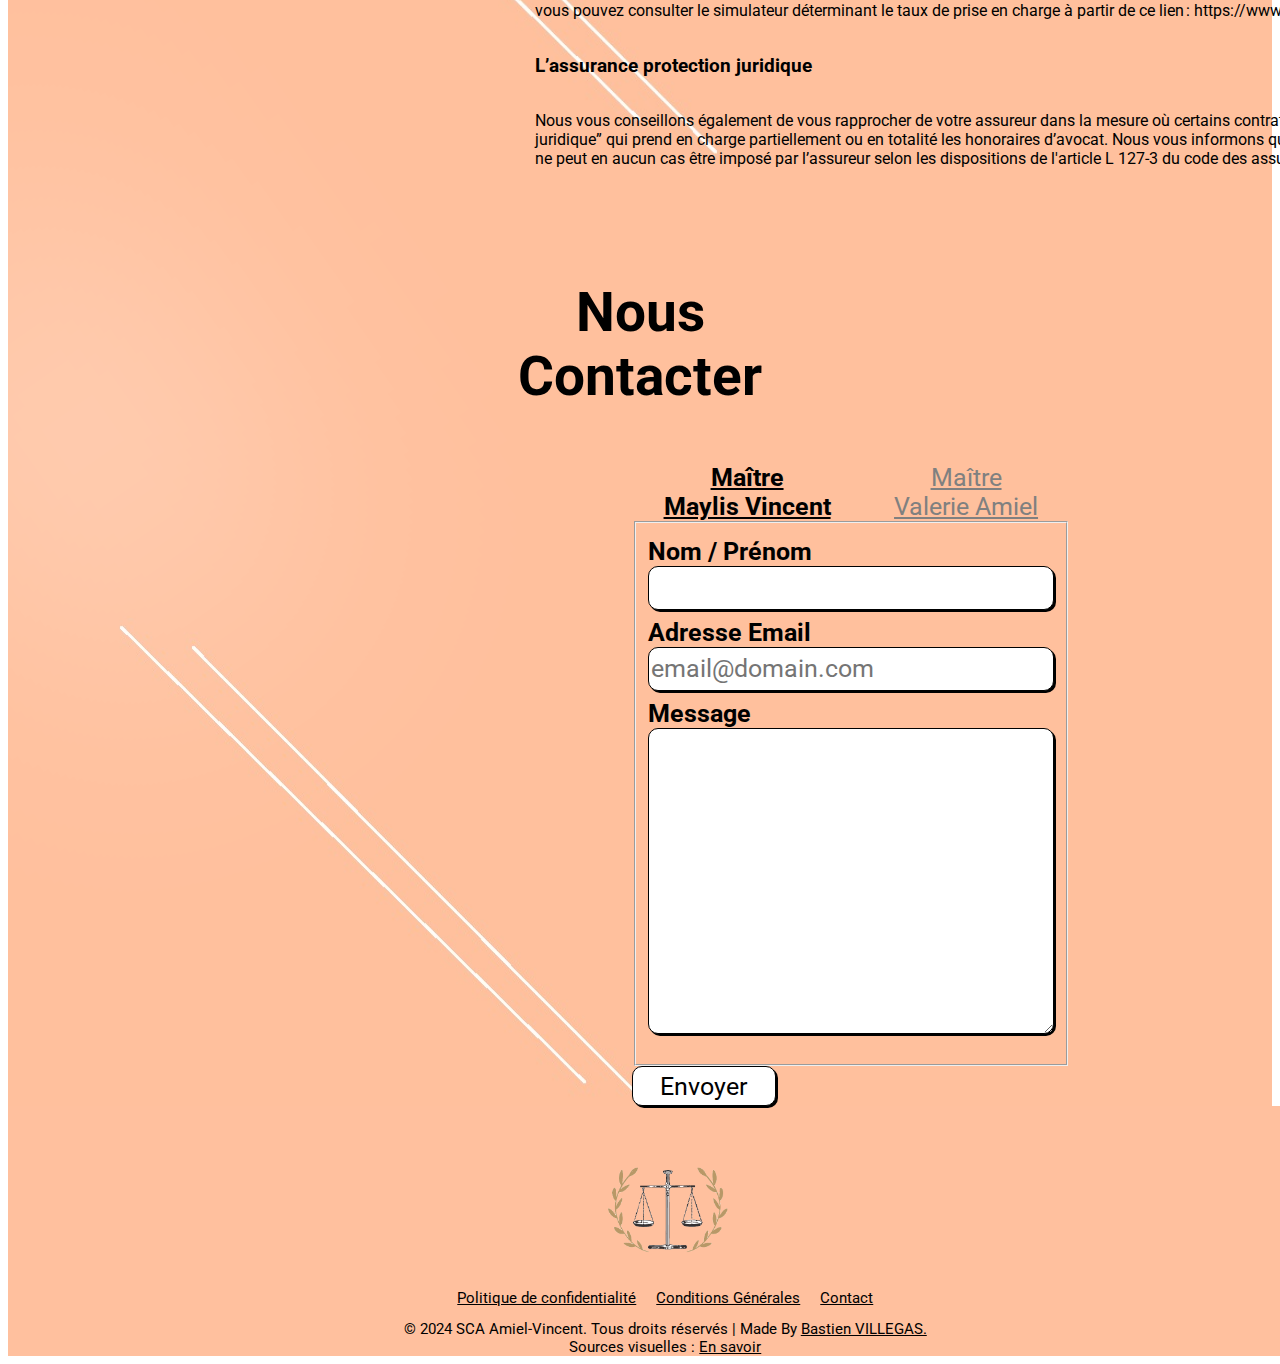
==== commit d35eebbc: "Add files via upload" ====
--- a/index.html
+++ b/index.html
@@ -168,6 +168,7 @@
         <h5>L'équipe</h5>
         <div class="divfourthscreenmain1">
             <div class="divfourthscreenmain1left">
+
                 <img src="photo/VincentV2.JPG" alt="Maylis Vincent Avocate" class="divfourthscreenmain1leftphoto">
             </div>
             <div class="divfourthscreenmain1right fade-in-right">
@@ -287,24 +288,25 @@
 </div>
 
         <div class="divcontactscreen" id="Contact">
+            <div class="figure2"></div>
             <h2>Nous<br>Contacter</h2>
             <div class="contactsection">
                 <div class="divcontactscreenleft fade-in-left">
                     <img src="photo/logo2.png" alt="Logo du cabinet" class="logo2">
-                    <p><strong>Adresse :</strong> 12 bd Lazare Carnot<br>31000 Toulouse</p>
-                    <p><strong>Téléphone :</strong> 05 61 25 34 91</p>
-                    <p><strong>Email :</strong> scpamielvincent@outlook.com</p>
+                    <p><strong>Adresse :</strong> 12 bd Lazare Carnot<br>31000 Toulouse <br>
+                    <strong>Téléphone :</strong> 05 61 25 34 91<br>
+                    <strong>Email :</strong> scpamielvincent@outlook.com</p>
                 </div>
 
                 <div class="divcontactscreenright">
                     <!-- Boutons pour choisir entre les formulaires -->
                     <div class="boutonchoix">
-                        <button id="maylisButton" class="active-button" onclick="switchForm('maylis')">Vincent</button>
-                        <button id="amielButton" class="inactive-button" onclick="switchForm('amiel')">Amiel</button>
+                        <button id="maylisButton" class="active-button" onclick="switchForm('maylis')">Maître <br> Maylis Vincent</button>
+                        <button id="amielButton" class="inactive-button" onclick="switchForm('amiel')">Maître <br> Valerie Amiel</button>
                     </div>
                     <!-- Formulaire pour Maylis -->
                     <form id="maylisForm" name="maylis-contact-form" accept-charset="utf-8"
-                        action="https://formspree.io/f/{maylis_form_id}" method="post">
+                        action="https://formspree.io/f/meojyyej" method="post">
                         <fieldset id="maylis-frm-inputs">
                             <label for="maylis-full-name">Nom / Prénom</label>
                             <input type="text" name="name" id="maylis-full-name" placeholder="" required="">
@@ -314,13 +316,13 @@
                             <label for="maylis-message">Message</label>
                             <textarea rows="5" name="message" id="maylis-message" placeholder="" required=""></textarea>
                             <input type="hidden" name="_subject" id="maylis-email-subject"
-                                value="Contact Form Submission">
+                                value="Contact du site Internet amiel-vincent-avocats.fr">
                         </fieldset>
                         <input type="submit" value="Envoyer" class="send">
                     </form>
 
                     <!-- Formulaire pour Amiel -->
-                    <form id="amielForm" name="amiel-contact-form" accept-charset="utf-8" method="POST"
+                    <form id="amielForm" name="amiel-contact-form" accept-charset="utf-8" method="POST"  action="https://formspree.io/f/movaggvq"
                         style="display: none;">
                         <fieldset id="amiel-frm-inputs">
                             <label for="name">Nom / Prénom</label>
@@ -330,7 +332,7 @@
                             <label for="message">Message</label>
                             <textarea rows="5" name="message" id="message" placeholder="" required=""></textarea>
                             <input type="hidden" name="_subject" id="amiel-email-subject"
-                                value="Contact Form Submission">
+                                value="Contact du site Internet amiel-vincent-avocats.fr">
                         </fieldset>
                         <input type="submit" value="Envoyer" class="send">
                     </form>
--- a/style/index.css
+++ b/style/index.css
@@ -148,13 +148,23 @@
         position: absolute;
         top: 0;
         left: 0;
-        z-index: 1;
+        z-index: 1; /* Augmentation du z-index pour s'assurer qu'il ne soit pas caché */
         width: 260px;
-        height: auto;
-        background-color: rgba(255, 255, 255, 0.35);
+        height: 500px; /* Spécification d'une hauteur fixe pour tester la visibilité */
+        background-color: rgba(255, 255, 255, 0.5); /* Couleur plus visible pour le test */
         transform: rotate(-35.02deg);
-        filter: blur(150px);
-    }
+        filter: blur(150px); /* Réduction de la valeur du blur pour le rendre visible */
+    }
+    .figure2 {
+        position: absolute;
+        z-index: 1; /* Augmentation du z-index pour s'assurer qu'il ne soit pas caché */
+        width: 150px;
+        height: 400px; /* Spécification d'une hauteur fixe pour tester la visibilité */
+        background-color: rgba(255, 255, 255, 0.5); /* Couleur plus visible pour le test */
+        transform: rotate(-35.02deg);
+        filter: blur(150px); /* Réduction de la valeur du blur pour le rendre visible */
+    }
+
 
     .photodiv1A_container,
     .photodiv1B_container {
@@ -359,6 +369,7 @@
 
     .divfourthscreenmain1leftphoto {
         width: 300px;
+
         border-radius: 20px;
         box-shadow: 10px 10px 0px 0px rgba(0, 0, 0, 1);
     }
@@ -1016,7 +1027,6 @@
         padding-top: 20%;
         font-family: "Roboto", sans-serif;
         width: 100%;
-
         background-image: url(/background/2A.jpg);
         background-repeat: repeat;
 
@@ -1033,6 +1043,13 @@
         align-items: center;
         justify-content: space-around;
 
+    }
+
+    .divcontactscreenright {
+        display: flex;
+        flex-direction: column;
+        align-items: center;
+        justify-content: center;
     }
 
     fieldset {
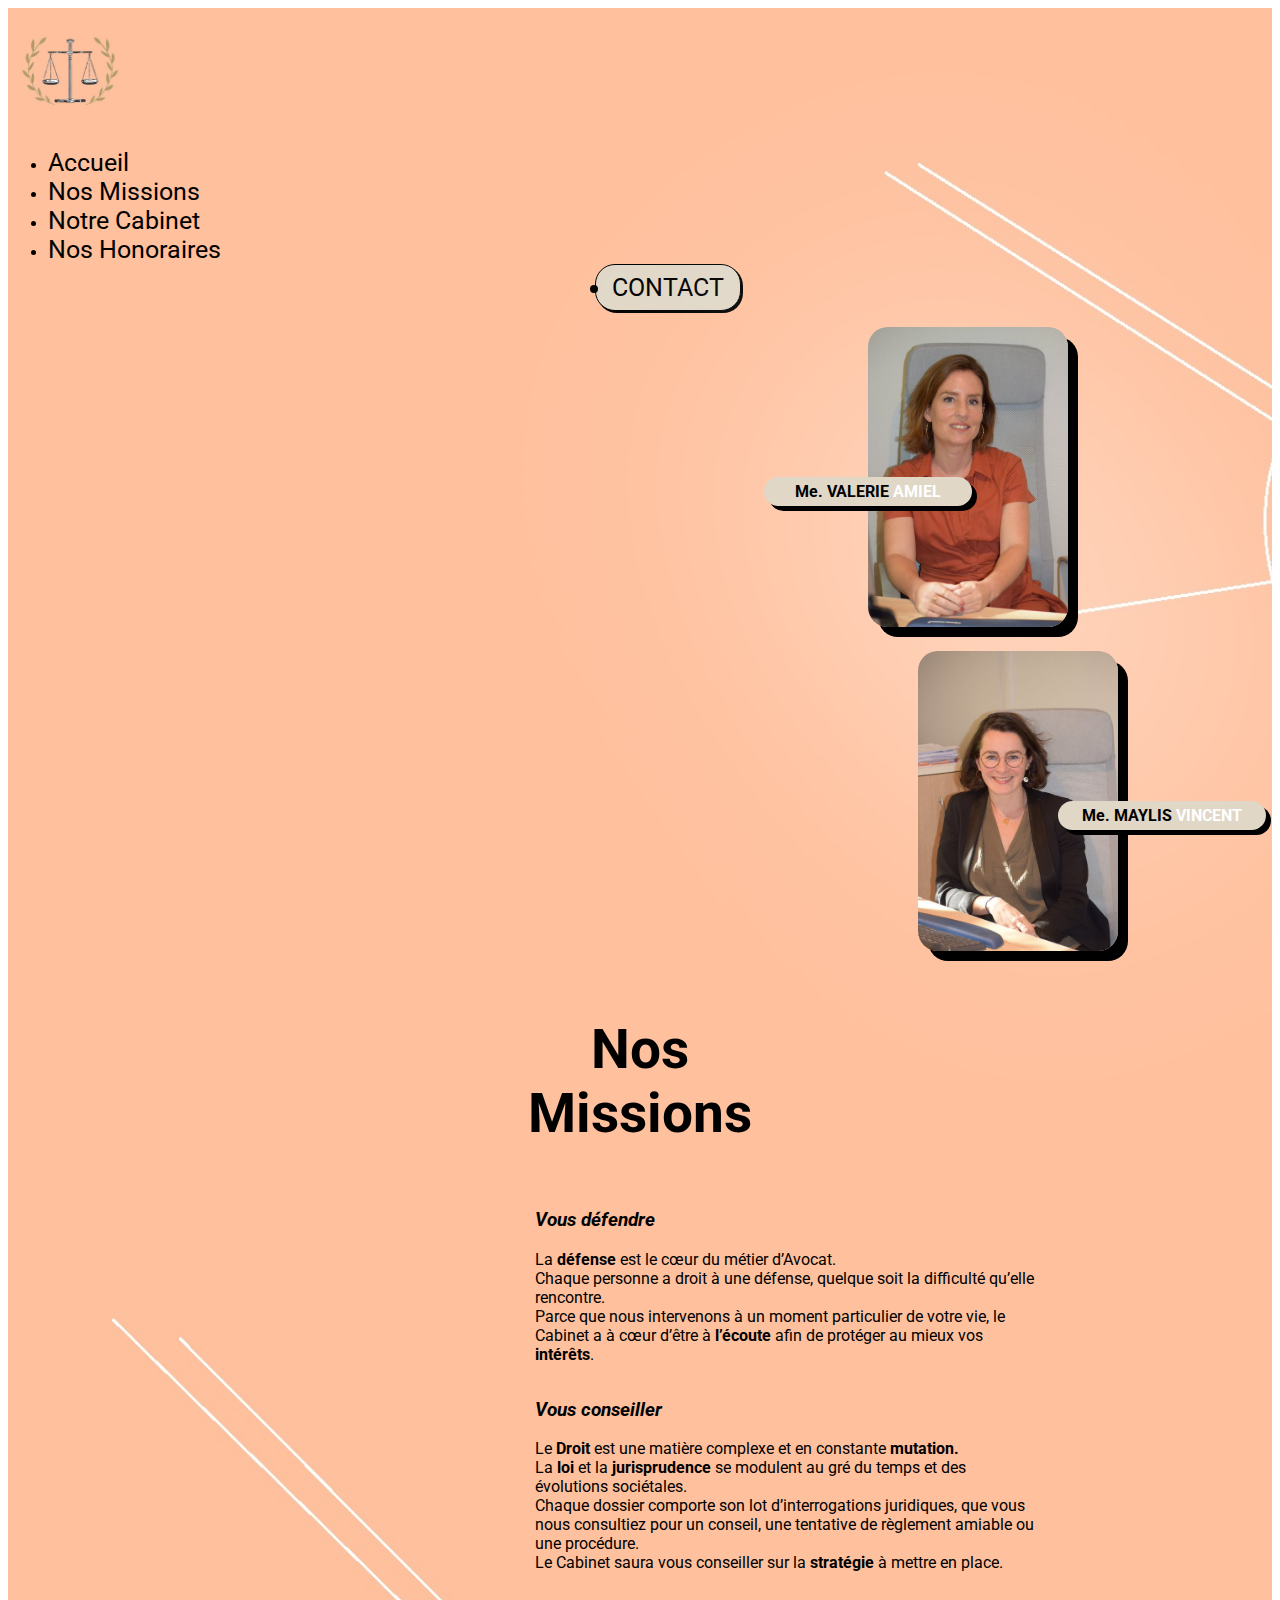
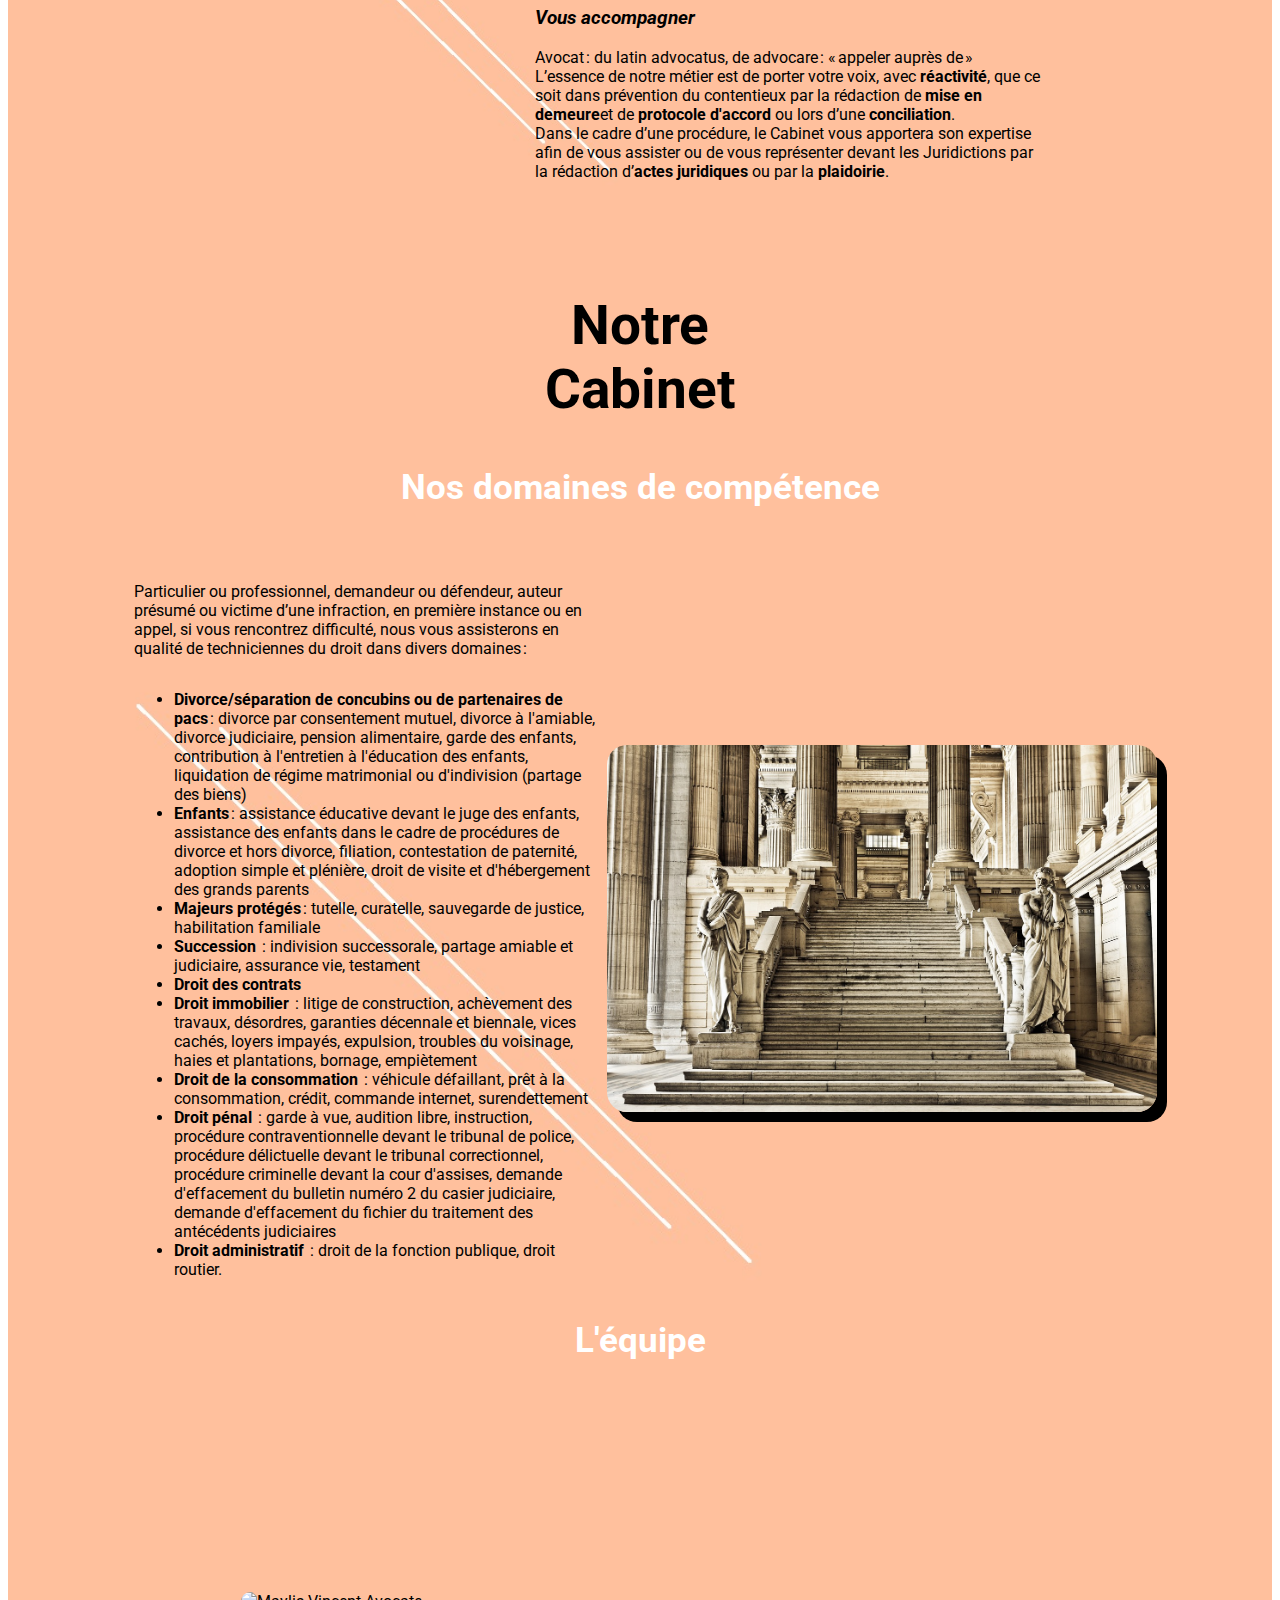
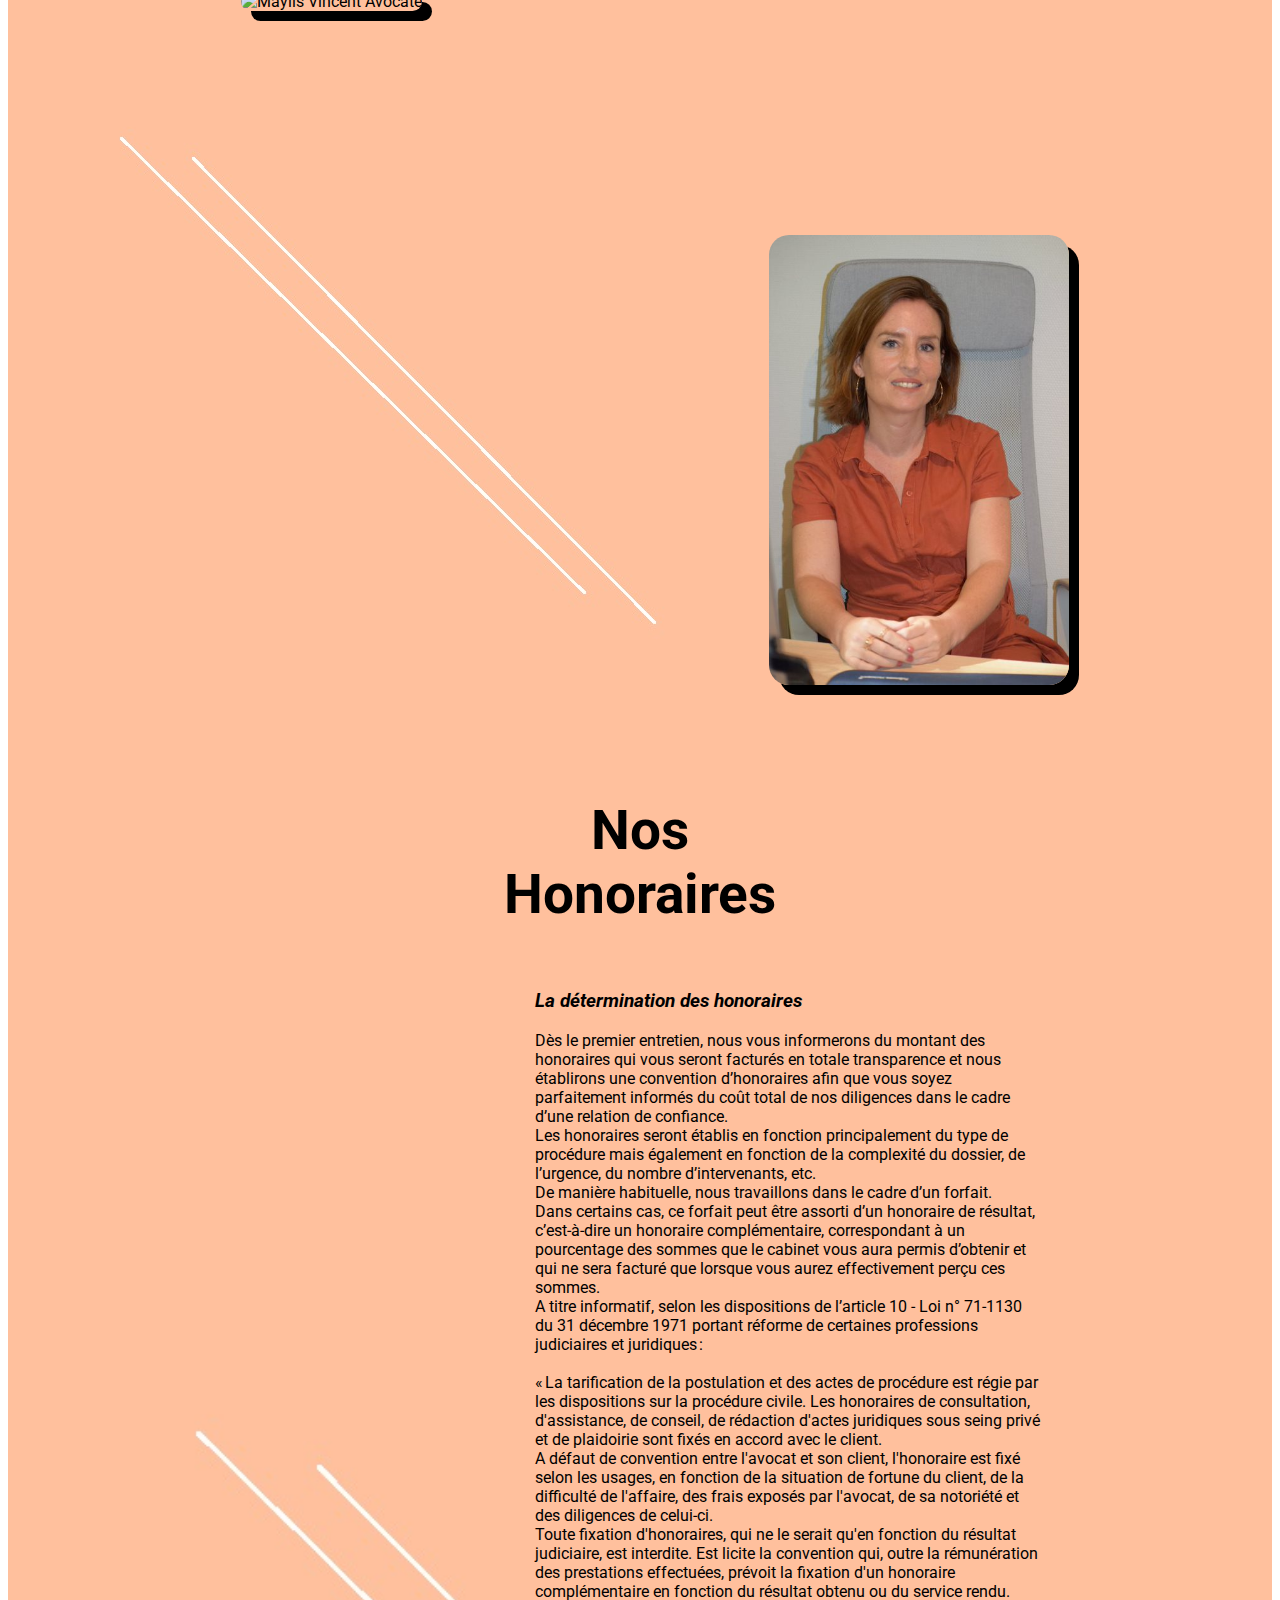
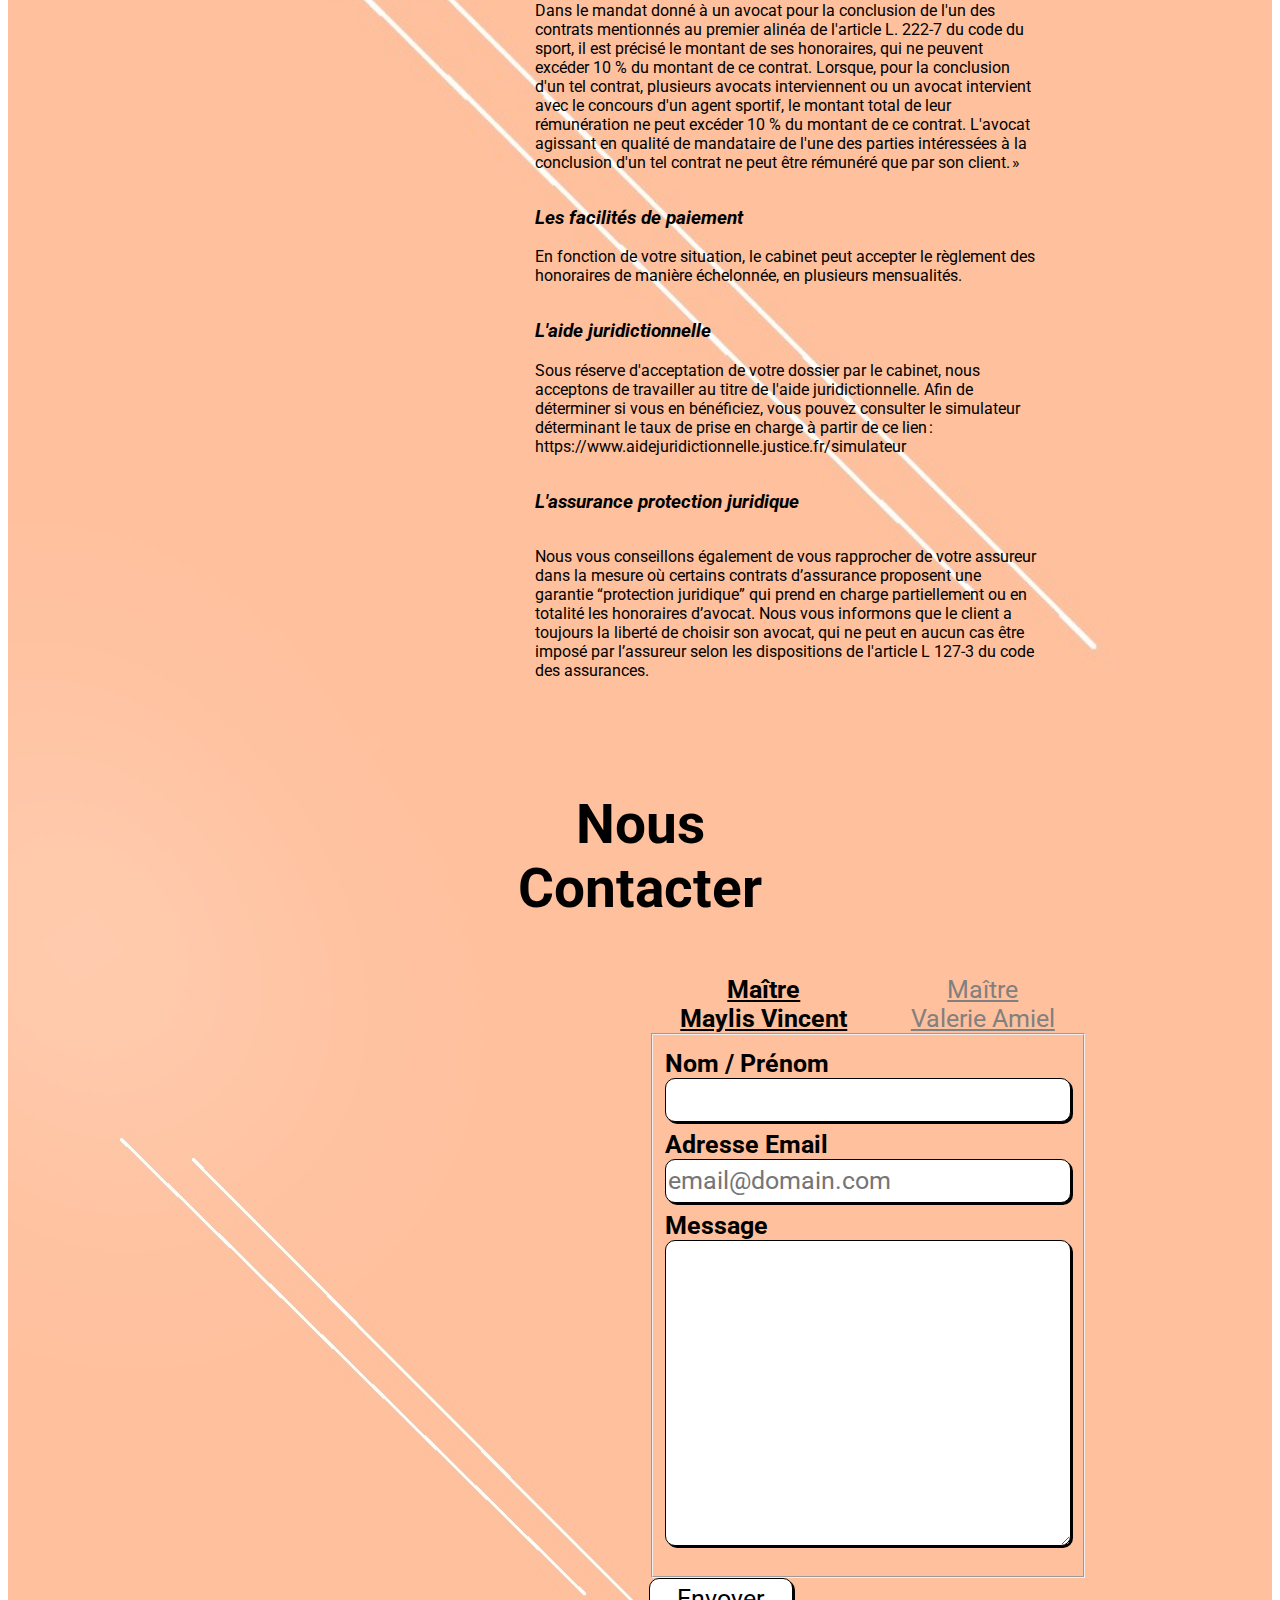
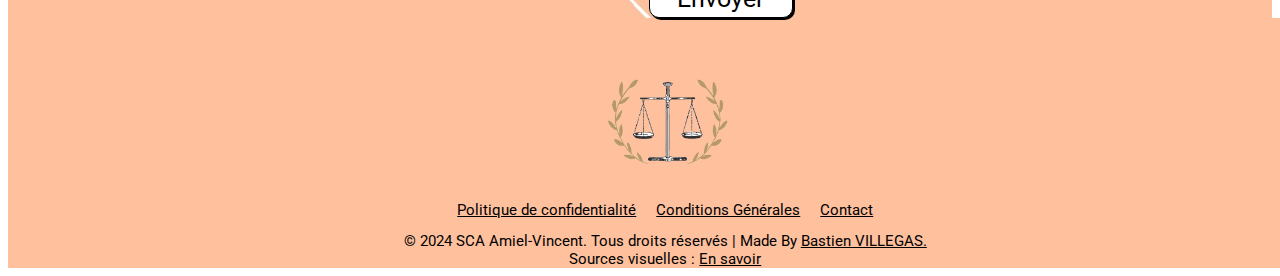
==== commit 0f427cd3: "Add files via upload" ====
--- a/index.html
+++ b/index.html
@@ -92,13 +92,23 @@
 
 
             <div class="divsecondscreenright">
-                <h3><em>Vous défendre</em></h3>
+                <div class="dropdown-item">
+                    <h3 class="dropdown-header" onclick="toggleDropdown(this)">
+                        <em>Vous défendre</em> <i class="arrow"></i>
+                    </h3>
+                        <div class="dropdown-content">
                 <p>La <strong>défense</strong> est le cœur du métier d’Avocat.</br>
                     Chaque personne a droit à une défense, quelque soit la difficulté qu’elle rencontre.</br>
                     Parce que nous intervenons à un moment particulier de votre vie, le Cabinet a à cœur d’être à
                     <strong>l’écoute</strong> afin de protéger au mieux vos <strong>intérêts</strong>.
                 </p>
-                <h3><em>Vous conseiller</em></h3>
+                        </div>
+                    </div>
+                        <div class="dropdown-item">
+                            <h3 class="dropdown-header" onclick="toggleDropdown(this)">
+                                <em>Vous conseiller</em> <i class="arrow"></i>
+                            </h3>
+                                <div class="dropdown-content">
                 <p>Le <strong>Droit</strong> est une matière complexe et en constante <strong>mutation. </strong></br>
 
                     La <strong>loi</strong> et la <strong>jurisprudence</strong> se modulent au gré du temps et des
@@ -107,7 +117,14 @@
                     conseil, une tentative de règlement amiable ou une procédure.</br>
 
                     Le Cabinet saura vous conseiller sur la <strong>stratégie</strong> à mettre en place. </p>
-                <h3><em>Vous accompagner</em></h3>
+                </div>
+            </div>
+
+                             <div class="dropdown-item">
+                        <h3 class="dropdown-header" onclick="toggleDropdown(this)">
+                            <em>Vous accompagner</em> <i class="arrow"></i>
+                        </h3>
+                            <div class="dropdown-content">
                 <p>Avocat : du latin advocatus, de advocare : « appeler auprès de »  </br>
 
                     L’essence de notre métier est de porter votre voix, avec <strong>réactivité</strong>, que ce soit
@@ -118,6 +135,8 @@
                     vous représenter devant les Juridictions par la rédaction d’<strong>actes juridiques</strong> ou par
                     la <strong>plaidoirie</strong>.
                 </p>
+                </div>
+                             </div>
             </div>
         </div>
     </div>
@@ -217,75 +236,105 @@
 
 
             <div class="divsecondscreenright">
-                <h3 class="btn btn-secondary dropdown-toggle" type="button" data-bs-toggle="dropdown" aria-expanded="false">La détermination des honoraires</h3>
-                <div class="dropdown-menu">
-                    <p>Dès le premier entretien, nous vous informerons du montant des honoraires qui vous seront
-                        facturés en totale transparence et nous établirons une convention d’honoraires afin que vous
-                        soyez parfaitement informés du coût total de nos diligences dans le cadre d’une relation de
-                        confiance.
-
-                        Les honoraires seront établis en fonction principalement du type de procédure mais également en
-                        fonction de la complexité du dossier, de l’urgence, du nombre d’intervenants, etc.
-
-                        De manière habituelle, nous travaillons dans le cadre d’un forfait.
-
-                        Dans certains cas, ce forfait peut être assorti d’un honoraire de résultat, c’est-à-dire un
-                        honoraire complémentaire, correspondant à un pourcentage des sommes que le cabinet vous aura
-                        permis d’obtenir et qui ne sera facturé que lorsque vous aurez effectivement perçu ces sommes.
-
-                        A titre informatif, selon les dispositions de l’article 10 - Loi n° 71-1130 du 31 décembre 1971
-                        portant réforme de certaines professions judiciaires et juridiques :
-
-                        « La tarification de la postulation et des actes de procédure est régie par les dispositions sur
-                        la procédure civile. Les honoraires de consultation, d'assistance, de conseil, de rédaction
-                        d'actes juridiques sous seing privé et de plaidoirie sont fixés en accord avec le client.
-
-                        A défaut de convention entre l'avocat et son client, l'honoraire est fixé selon les usages, en
-                        fonction de la situation de fortune du client, de la difficulté de l'affaire, des frais exposés
-                        par l'avocat, de sa notoriété et des diligences de celui-ci.
-
-                        Toute fixation d'honoraires, qui ne le serait qu'en fonction du résultat judiciaire, est
-                        interdite. Est licite la convention qui, outre la rémunération des prestations effectuées,
-                        prévoit la fixation d'un honoraire complémentaire en fonction du résultat obtenu ou du service
-                        rendu.
-
-                        Dans le mandat donné à un avocat pour la conclusion de l'un des contrats mentionnés au premier
-                        alinéa de l'article L. 222-7 du code du sport, il est précisé le montant de ses honoraires, qui
-                        ne peuvent excéder 10 % du montant de ce contrat. Lorsque, pour la conclusion d'un tel contrat,
-                        plusieurs avocats interviennent ou un avocat intervient avec le concours d'un agent sportif, le
-                        montant total de leur rémunération ne peut excéder 10 % du montant de ce contrat. L'avocat
-                        agissant en qualité de mandataire de l'une des parties intéressées à la conclusion d'un tel
-                        contrat ne peut être rémunéré que par son client. » </p>
-                </div>
-                <h3 class="btn btn-secondary dropdown-toggle" type="button" data-bs-toggle="dropdown" aria-expanded="false">Les facilités de paiement</h3>
-                <div class="dropdown-menu">
-                    <p>En fonction de votre situation, le cabinet peut accepter le règlement des honoraires de manière
-                        échelonnée, en plusieurs mensualités. </p>
-                </div>
-                <h3 class="btn btn-secondary dropdown-toggle" type="button" data-bs-toggle="dropdown" aria-expanded="false">L’aide juridictionnelle</h3>
-                <div class="dropdown-menu">
-                    <p>Sous réserve d'acceptation de votre dossier par le cabinet, nous acceptons de travailler au titre
-                        de l'aide juridictionnelle.
-
-                        Afin de déterminer si vous en bénéficiez, vous pouvez consulter le simulateur déterminant le
-                        taux de prise en charge à partir de ce lien :
-
-                        https://www.aidejuridictionnelle.justice.fr/simulateur </p>
-                </div>
-                <h3 class="btn btn-secondary dropdown-toggle" type="button" data-bs-toggle="dropdown" aria-expanded="false">L’assurance protection juridique</h3>
-                <div class="dropdown-menu">
-                    <p>Nous vous conseillons également de vous rapprocher de votre assureur dans la mesure où certains
-                        contrats d’assurance proposent une garantie “protection juridique” qui prend en charge
-                        partiellement ou en totalité les honoraires d’avocat.
-
-                        Nous vous informons que le client a toujours la liberté de choisir son avocat, qui ne peut en
-                        aucun cas être imposé par l’assureur selon les dispositions de l'article L 127-3 du code des
-                        assurances. </p>
-
-                </div>
-            </div>
-        </div>
+                <div class="dropdown-item">
+                    <h3 class="dropdown-header" onclick="toggleDropdown(this)">
+                        <em>La détermination des honoraires</em><i class="arrow"></i>
+                    </h3>
+                        <div class="dropdown-content">
+                        <p>Dès le premier entretien, nous vous informerons du montant des honoraires qui vous seront
+                            facturés en totale transparence et nous établirons une convention d’honoraires afin que vous
+                            soyez parfaitement informés du coût total de nos diligences dans le cadre d’une relation de
+                            confiance.
+<br>
+                            Les honoraires seront établis en fonction principalement du type de procédure mais également
+                            en
+                            fonction de la complexité du dossier, de l’urgence, du nombre d’intervenants, etc.
+                            <br>
+                            De manière habituelle, nous travaillons dans le cadre d’un forfait.
+                            <br>
+                            Dans certains cas, ce forfait peut être assorti d’un honoraire de résultat, c’est-à-dire un
+                            honoraire complémentaire, correspondant à un pourcentage des sommes que le cabinet vous aura
+                            permis d’obtenir et qui ne sera facturé que lorsque vous aurez effectivement perçu ces
+                            sommes.
+                            <br>
+                            A titre informatif, selon les dispositions de l’article 10 - Loi n° 71-1130 du 31 décembre
+                            1971
+                            portant réforme de certaines professions judiciaires et juridiques :
+                            <br>
+                            <br>
+                            « La tarification de la postulation et des actes de procédure est régie par les dispositions
+                            sur
+                            la procédure civile. Les honoraires de consultation, d'assistance, de conseil, de rédaction
+                            d'actes juridiques sous seing privé et de plaidoirie sont fixés en accord avec le client.
+                            <br>
+                            A défaut de convention entre l'avocat et son client, l'honoraire est fixé selon les usages,
+                            en
+                            fonction de la situation de fortune du client, de la difficulté de l'affaire, des frais
+                            exposés
+                            par l'avocat, de sa notoriété et des diligences de celui-ci.
+                            <br>
+                            Toute fixation d'honoraires, qui ne le serait qu'en fonction du résultat judiciaire, est
+                            interdite. Est licite la convention qui, outre la rémunération des prestations effectuées,
+                            prévoit la fixation d'un honoraire complémentaire en fonction du résultat obtenu ou du
+                            service
+                            rendu.
+                            <br>
+                            Dans le mandat donné à un avocat pour la conclusion de l'un des contrats mentionnés au
+                            premier
+                            alinéa de l'article L. 222-7 du code du sport, il est précisé le montant de ses honoraires,
+                            qui
+                            ne peuvent excéder 10 % du montant de ce contrat. Lorsque, pour la conclusion d'un tel
+                            contrat,
+                            plusieurs avocats interviennent ou un avocat intervient avec le concours d'un agent sportif,
+                            le
+                            montant total de leur rémunération ne peut excéder 10 % du montant de ce contrat. L'avocat
+                            agissant en qualité de mandataire de l'une des parties intéressées à la conclusion d'un tel
+                            contrat ne peut être rémunéré que par son client. » </p>
+                    </div>
+                </div>
+                <div class="dropdown-item">
+                    <h3 class="dropdown-header" onclick="toggleDropdown(this)">
+                        <em>Les facilités de paiement</em> <i class="arrow"></i>
+                    </h3>
+                        <div class="dropdown-content">
+                        <p>En fonction de votre situation, le cabinet peut accepter le règlement des honoraires de
+                            manière
+                            échelonnée, en plusieurs mensualités. </p>
+                    </div>
+                    </div>
+                    <div class="dropdown-item">
+                        <h3 class="dropdown-header" onclick="toggleDropdown(this)">
+                            <em>L'aide juridictionnelle</em> <i class="arrow"></i>
+                        </h3>
+                            <div class="dropdown-content">
+                        <p>Sous réserve d'acceptation de votre dossier par le cabinet, nous acceptons de travailler au
+                            titre
+                            de l'aide juridictionnelle.
+
+                            Afin de déterminer si vous en bénéficiez, vous pouvez consulter le simulateur déterminant le
+                            taux de prise en charge à partir de ce lien :
+
+                            https://www.aidejuridictionnelle.justice.fr/simulateur </p>
+                    </div>
+                    </div>
+                    <h3 class="dropdown-header" onclick="toggleDropdown(this)">
+                        <em>L'assurance protection juridique</em> <i class="arrow"></i>
+                    </h3>
+                        <div class="dropdown-content">
+                        <p>Nous vous conseillons également de vous rapprocher de votre assureur dans la mesure où
+                            certains
+                            contrats d’assurance proposent une garantie “protection juridique” qui prend en charge
+                            partiellement ou en totalité les honoraires d’avocat.
+
+                            Nous vous informons que le client a toujours la liberté de choisir son avocat, qui ne peut
+                            en
+                            aucun cas être imposé par l’assureur selon les dispositions de l'article L 127-3 du code des
+                            assurances. </p>
 </div>
+                    </div>
+                </div>
+            </div>
+        </div>
 
         <div class="divcontactscreen" id="Contact">
             <div class="figure2"></div>
@@ -293,16 +342,17 @@
             <div class="contactsection">
                 <div class="divcontactscreenleft fade-in-left">
                     <img src="photo/logo2.png" alt="Logo du cabinet" class="logo2">
-                    <p><strong>Adresse :</strong> 12 bd Lazare Carnot<br>31000 Toulouse <br>
-                    <strong>Téléphone :</strong> 05 61 25 34 91<br>
-                    <strong>Email :</strong> scpamielvincent@outlook.com</p>
+                    <p><strong>Adresse :</strong> 12 bd Lazare Carnot, 31000 Toulouse <br>
+                        <strong>Téléphone :</strong> 05 61 25 34 91<br>
                 </div>
 
                 <div class="divcontactscreenright">
                     <!-- Boutons pour choisir entre les formulaires -->
                     <div class="boutonchoix">
-                        <button id="maylisButton" class="active-button" onclick="switchForm('maylis')">Maître <br> Maylis Vincent</button>
-                        <button id="amielButton" class="inactive-button" onclick="switchForm('amiel')">Maître <br> Valerie Amiel</button>
+                        <button id="maylisButton" class="active-button" onclick="switchForm('maylis')">Maître <br>
+                            Maylis Vincent</button>
+                        <button id="amielButton" class="inactive-button" onclick="switchForm('amiel')">Maître <br>
+                            Valerie Amiel</button>
                     </div>
                     <!-- Formulaire pour Maylis -->
                     <form id="maylisForm" name="maylis-contact-form" accept-charset="utf-8"
@@ -322,8 +372,8 @@
                     </form>
 
                     <!-- Formulaire pour Amiel -->
-                    <form id="amielForm" name="amiel-contact-form" accept-charset="utf-8" method="POST"  action="https://formspree.io/f/movaggvq"
-                        style="display: none;">
+                    <form id="amielForm" name="amiel-contact-form" accept-charset="utf-8" method="POST"
+                        action="https://formspree.io/f/movaggvq" style="display: none;">
                         <fieldset id="amiel-frm-inputs">
                             <label for="name">Nom / Prénom</label>
                             <input type="text" name="name" id="name" placeholder="" required="">
@@ -364,7 +414,7 @@
             </div>
         </footer>
 
-        <script src="/js/script.js"></script>
+        <script src="js/script.js"></script>
         <script src="https://cdn.jsdelivr.net/npm/bootstrap@5.3.1/dist/js/bootstrap.bundle.min.js"
             integrity="sha384-HwwvtgBNo3bZJJLYd8oVXjrBZt8cqVSpeBNS5n7C8IVInixGAoxmnlMuBnhbgrkm"
             crossorigin="anonymous"></script>
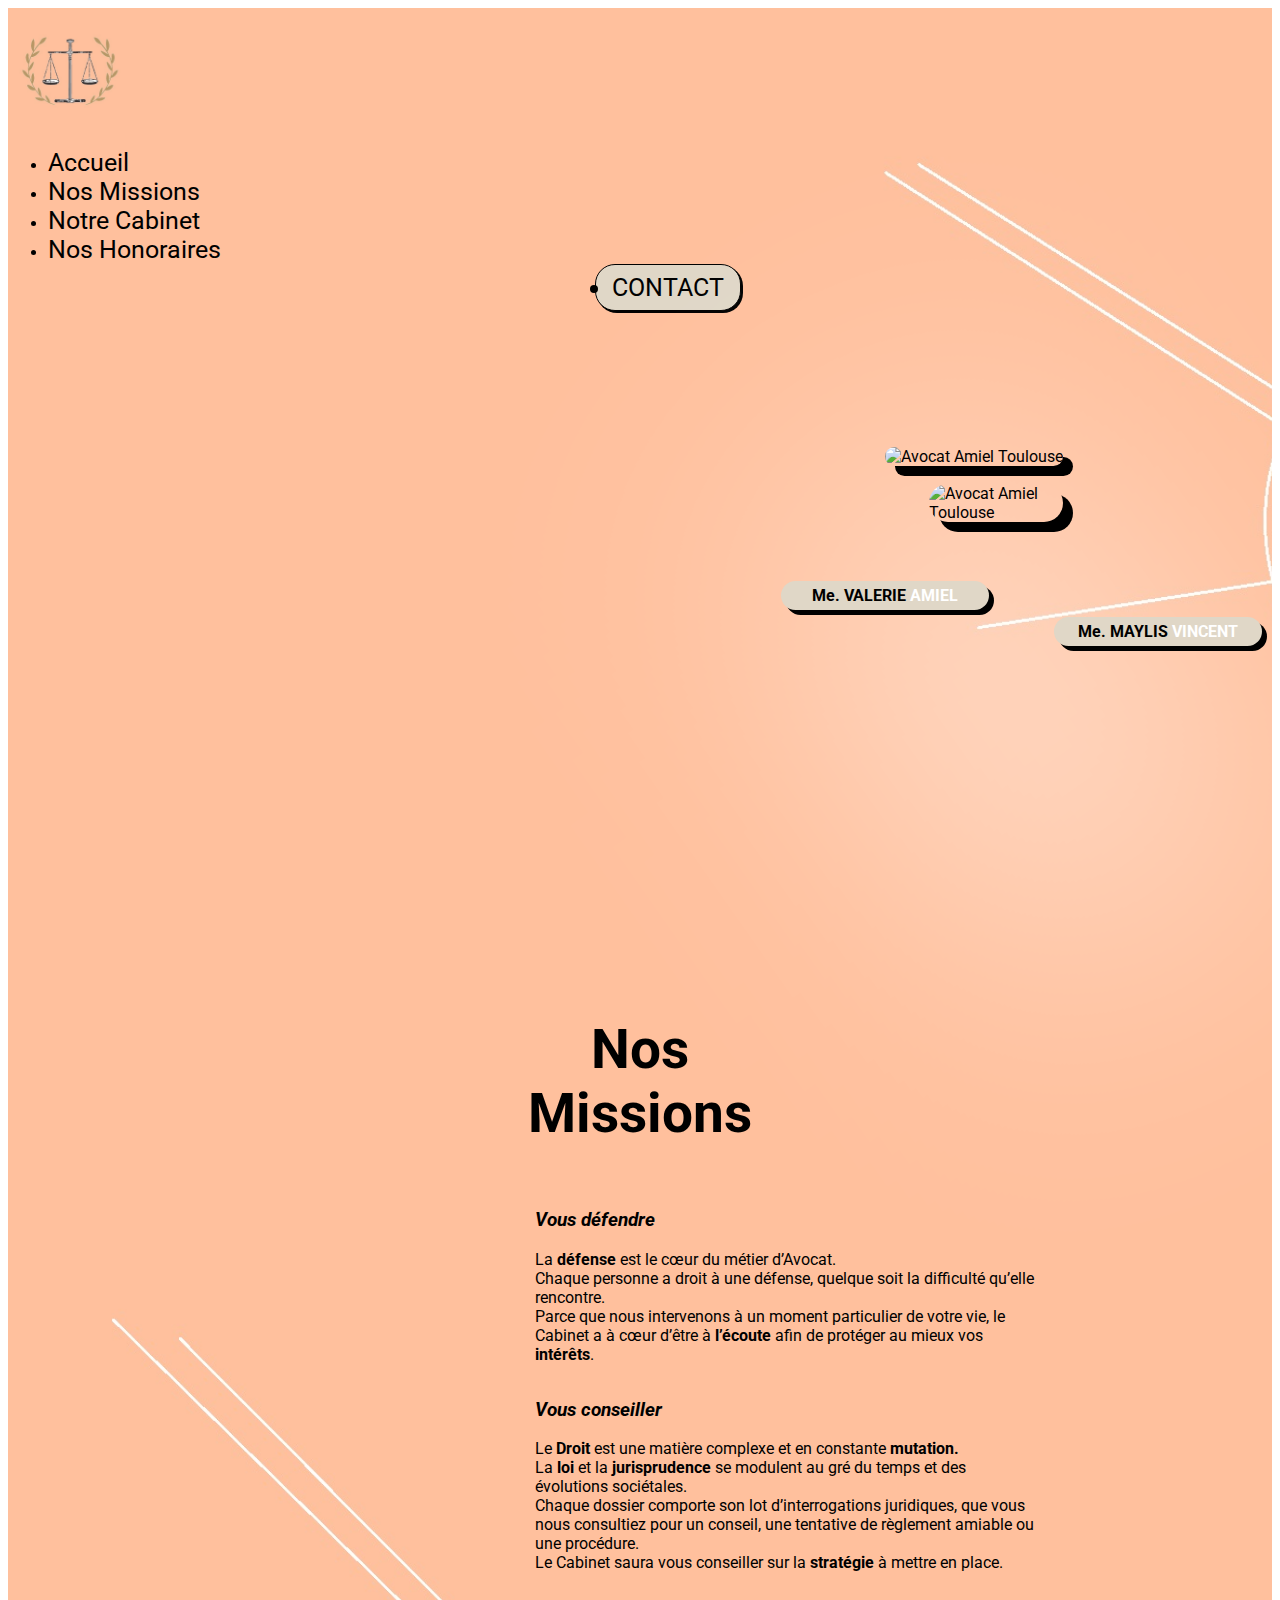
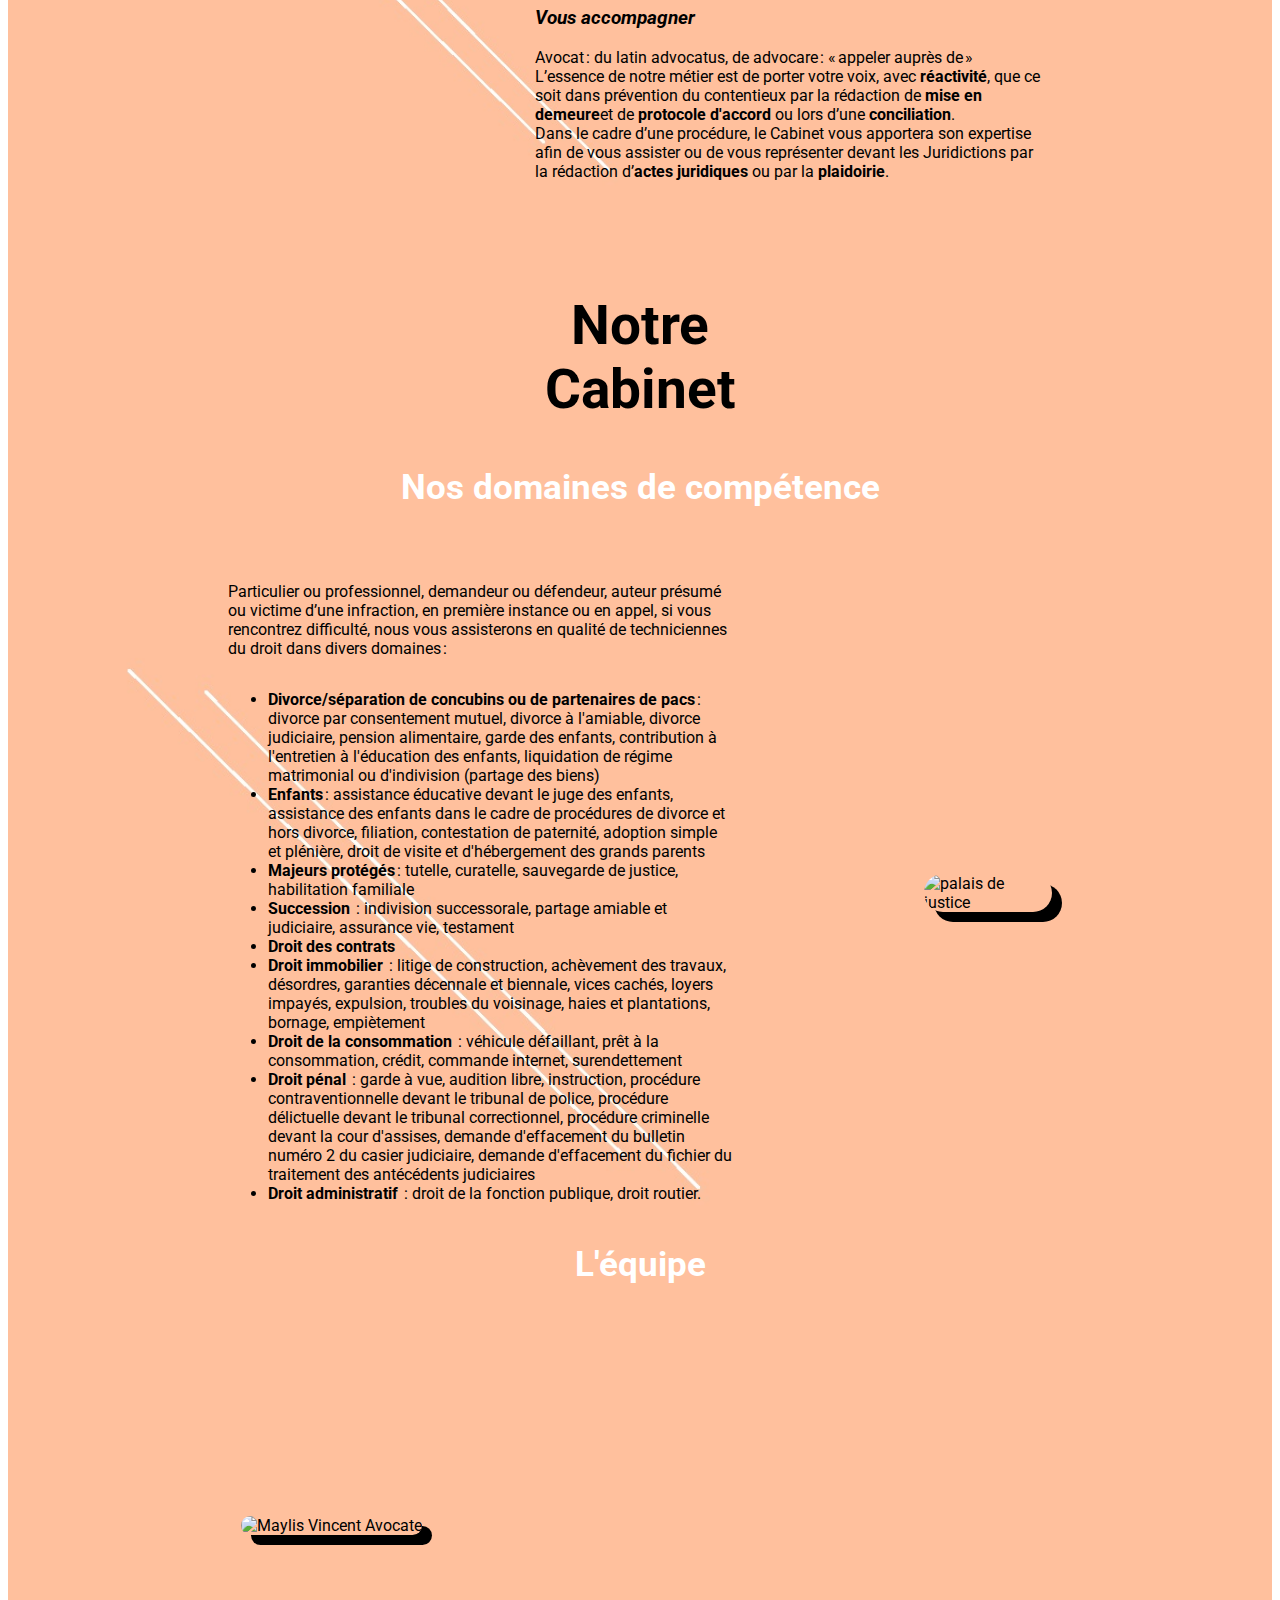
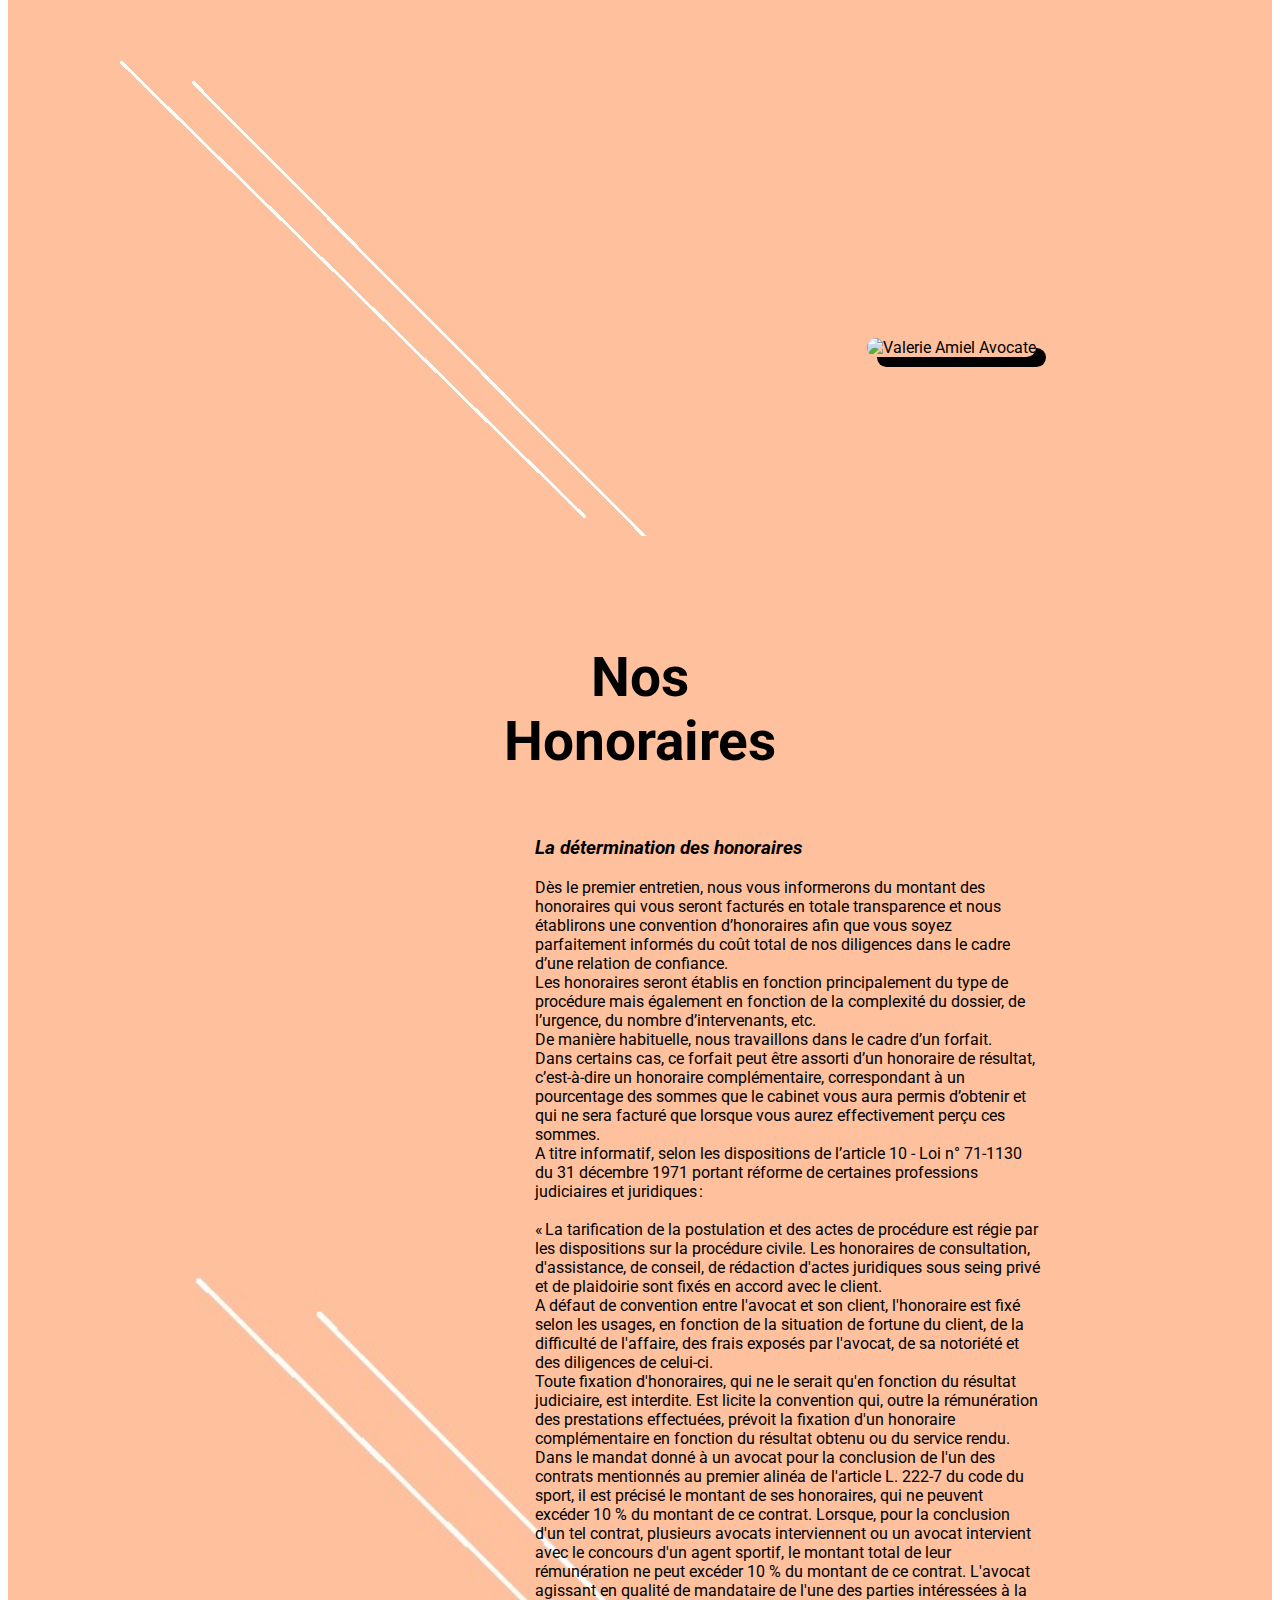
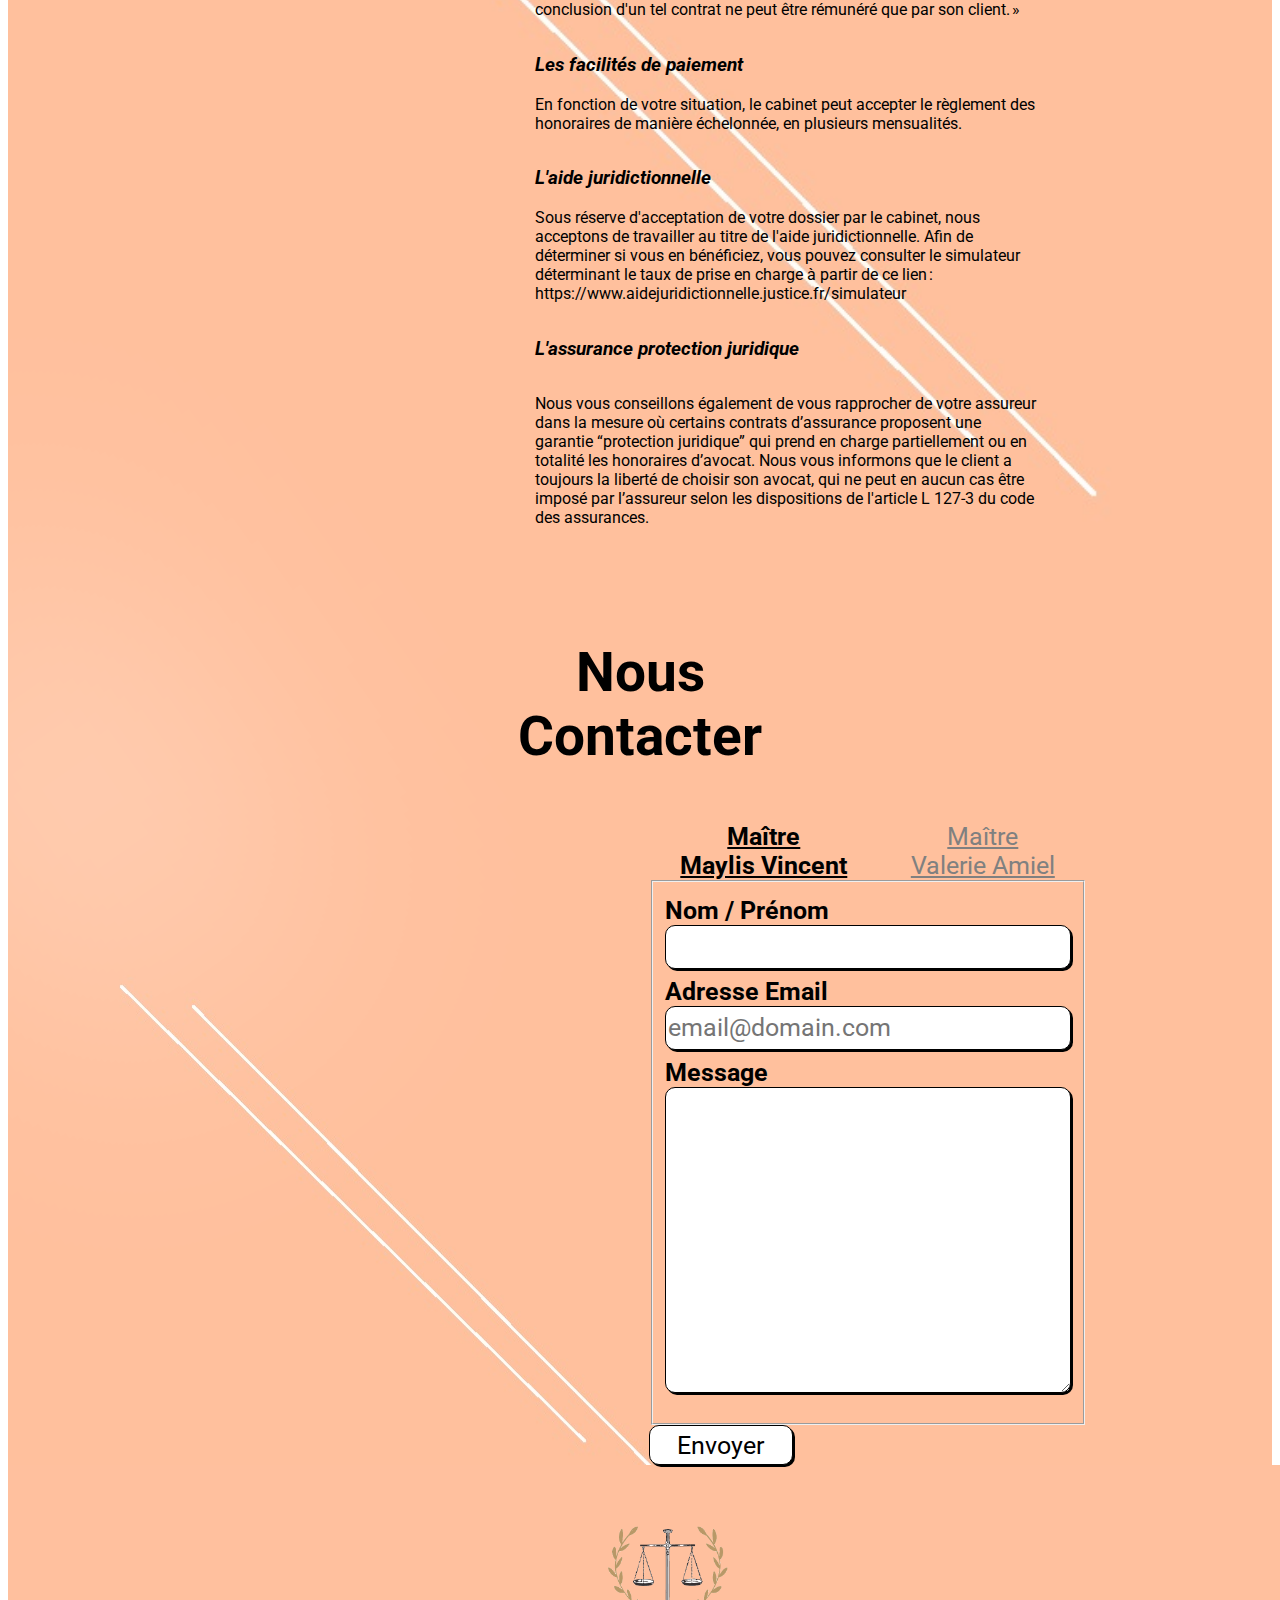
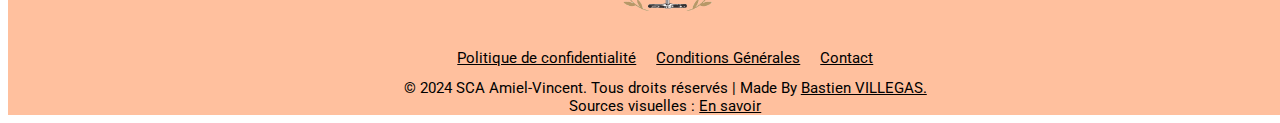
==== commit 58618b32: "Add files via upload" ====
--- a/index.html
+++ b/index.html
@@ -69,11 +69,11 @@
             <div class="div1droite">
                 <div class="figure"></div>
                 <div class="photodiv1A_container">
-                    <img src="photo/AmielV2.jpg" alt="Avocat Amiel Toulouse" class="photodiv1A">
+                    <img src="photo/AmielV32.jpg" alt="Avocat Amiel Toulouse" class="photodiv1A">
                     <div class="text_overlay1">Me. VALERIE <span>AMIEL</span></div>
                 </div>
                 <div class="photodiv1B_container">
-                    <img src="photo/VincentV2.jpg" alt="Avocat Amiel Toulouse" class="photodiv1B">
+                    <img src="photo/MaylisV3.jpg" alt="Avocat Amiel Toulouse" class="photodiv1B">
                     <div class="text_overlay2">Me. MAYLIS <span>VINCENT</span></div>
 
                 </div>
@@ -87,7 +87,7 @@
 
         <div class="divsecondscreenmain">
             <div class="divsecondscreenleft fade-in-left">
-                <img src="photo/still-life-with-scales-justice.jpg" alt="La justice" class="photodelajustice">
+                <img src="photo/AV6_6030.jpg" alt="La justice" class="photodelajustice">
             </div>
 
 
@@ -177,7 +177,7 @@
                 </ul>
             </div>
             <div class="divthirdscreenleft">
-                <img src="photo/palace-4781577_1280.jpg" alt="palais de justice" class="divthirdscreenleftphoto">
+                <img src="photo/AV6_6040.jpg" alt="palais de justice" class="divthirdscreenleftphoto">
             </div>
 
 
@@ -188,7 +188,7 @@
         <div class="divfourthscreenmain1">
             <div class="divfourthscreenmain1left">
 
-                <img src="photo/VincentV2.JPG" alt="Maylis Vincent Avocate" class="divfourthscreenmain1leftphoto">
+                <img src="photo/MaylisV3.jpg" alt="Maylis Vincent Avocate" class="divfourthscreenmain1leftphoto">
             </div>
             <div class="divfourthscreenmain1right fade-in-right">
                 <h3>Maître Maylis <span>Vincent</span></h3>
@@ -207,7 +207,7 @@
 
         <div class="divfourthscreenmain2">
             <div class="divfourthscreenmain2left">
-                <img src="photo/AmielV2.jpg" alt="Valerie Amiel Avocate" class="divfourthscreenmain1leftphoto">
+                <img src="photo/AmielV31.jpg" alt="Valerie Amiel Avocate" class="divfourthscreenmain1leftphoto">
             </div>
             <div class="divfourthscreenmain2right fade-in-right">
                 <h3>Maître Valerie <span>Amiel</span></h3>
@@ -231,7 +231,7 @@
 
         <div class="divsecondscreenmain">
             <div class="divsecondscreenleft fade-in-left">
-                <img src="photo/still-life-with-scales-justice.jpg" alt="La justice" class="photodelajustice">
+                <img src="photo/AV6_6056.jpg" alt="La justice" class="photodelajustice">
             </div>
 
 
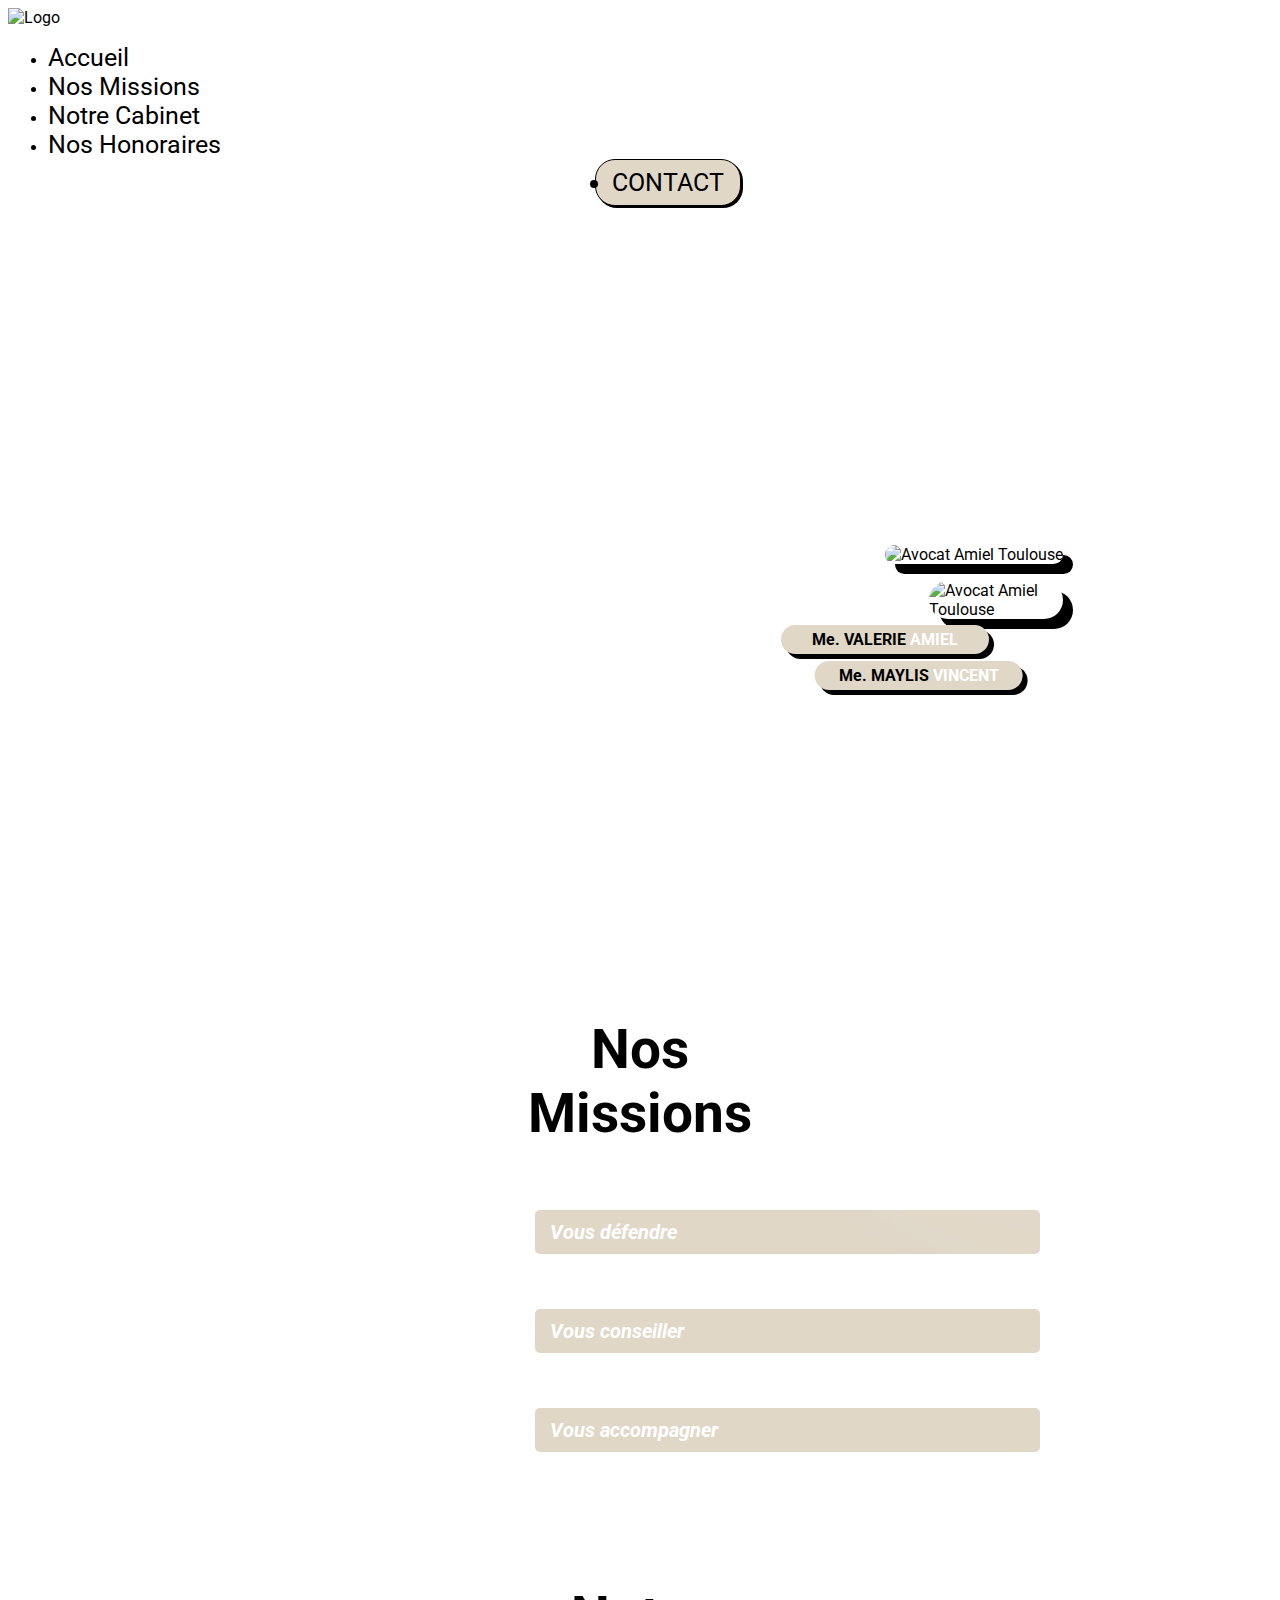
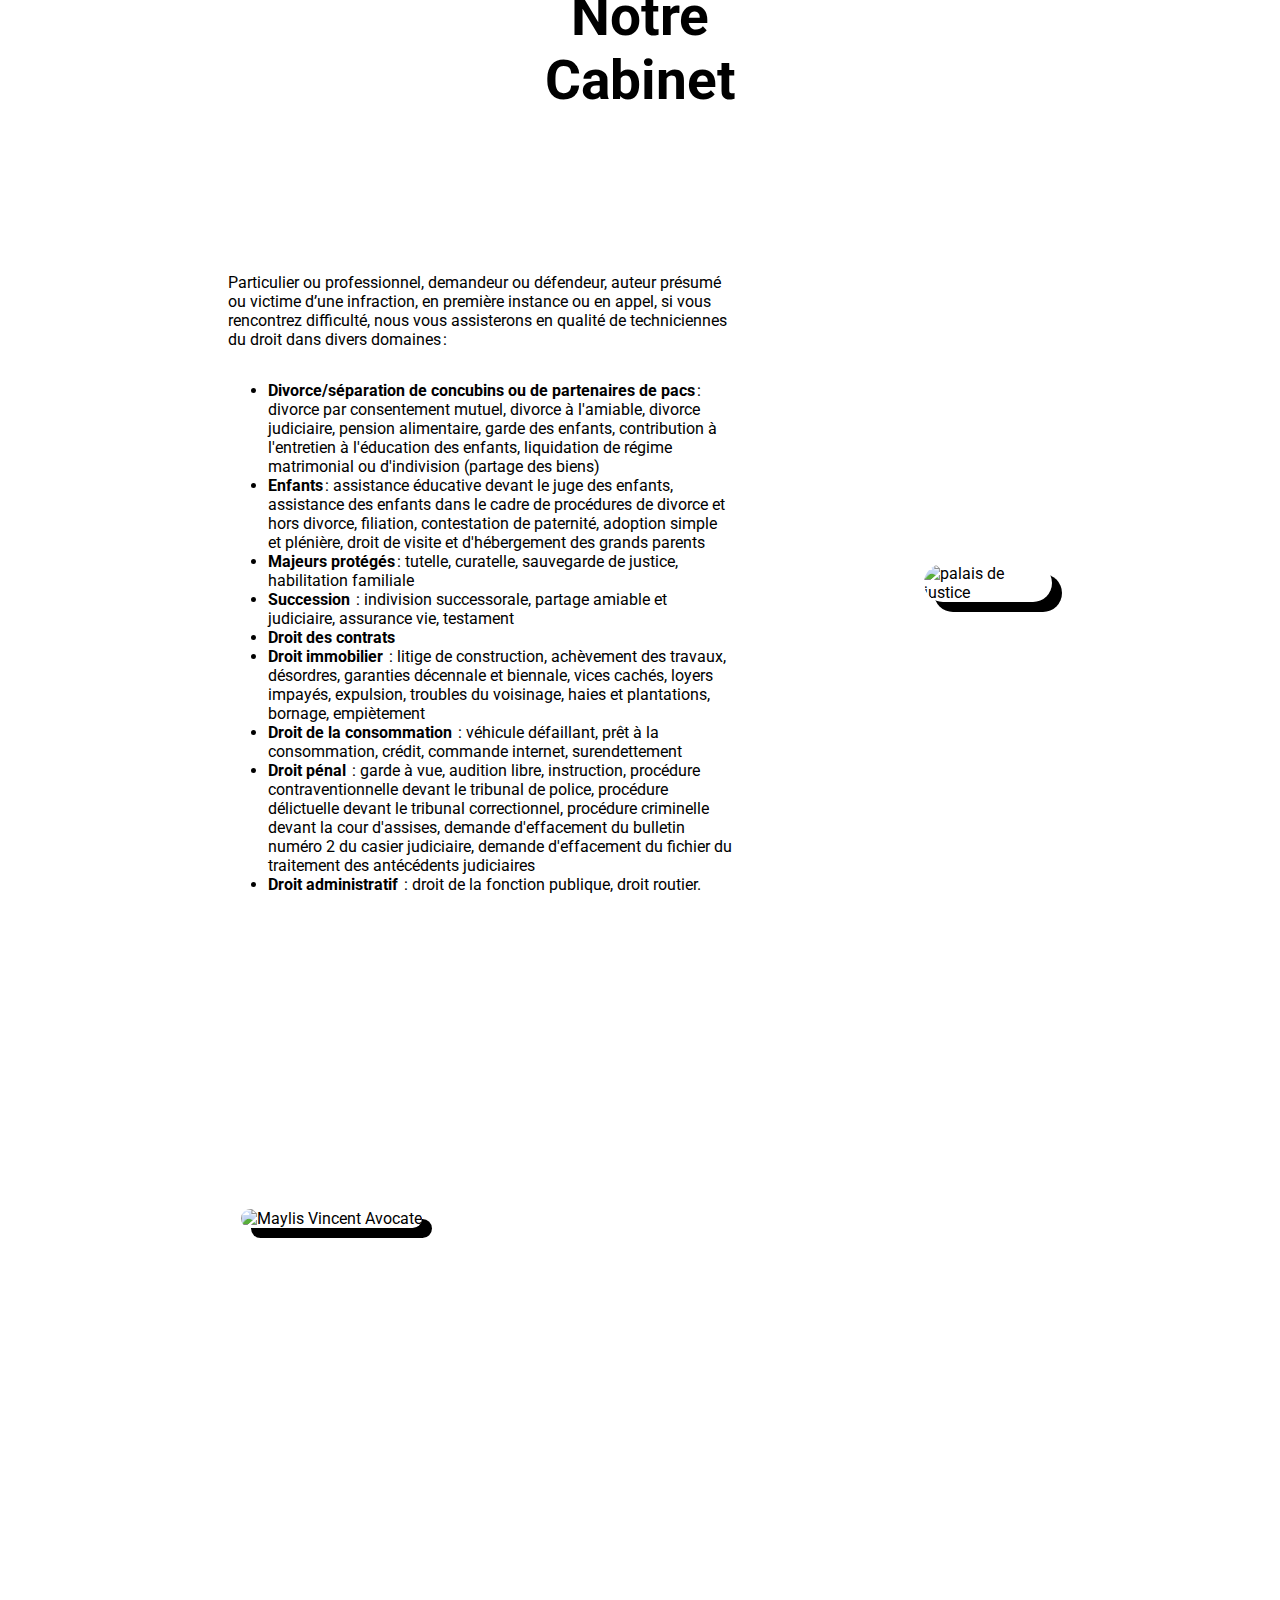
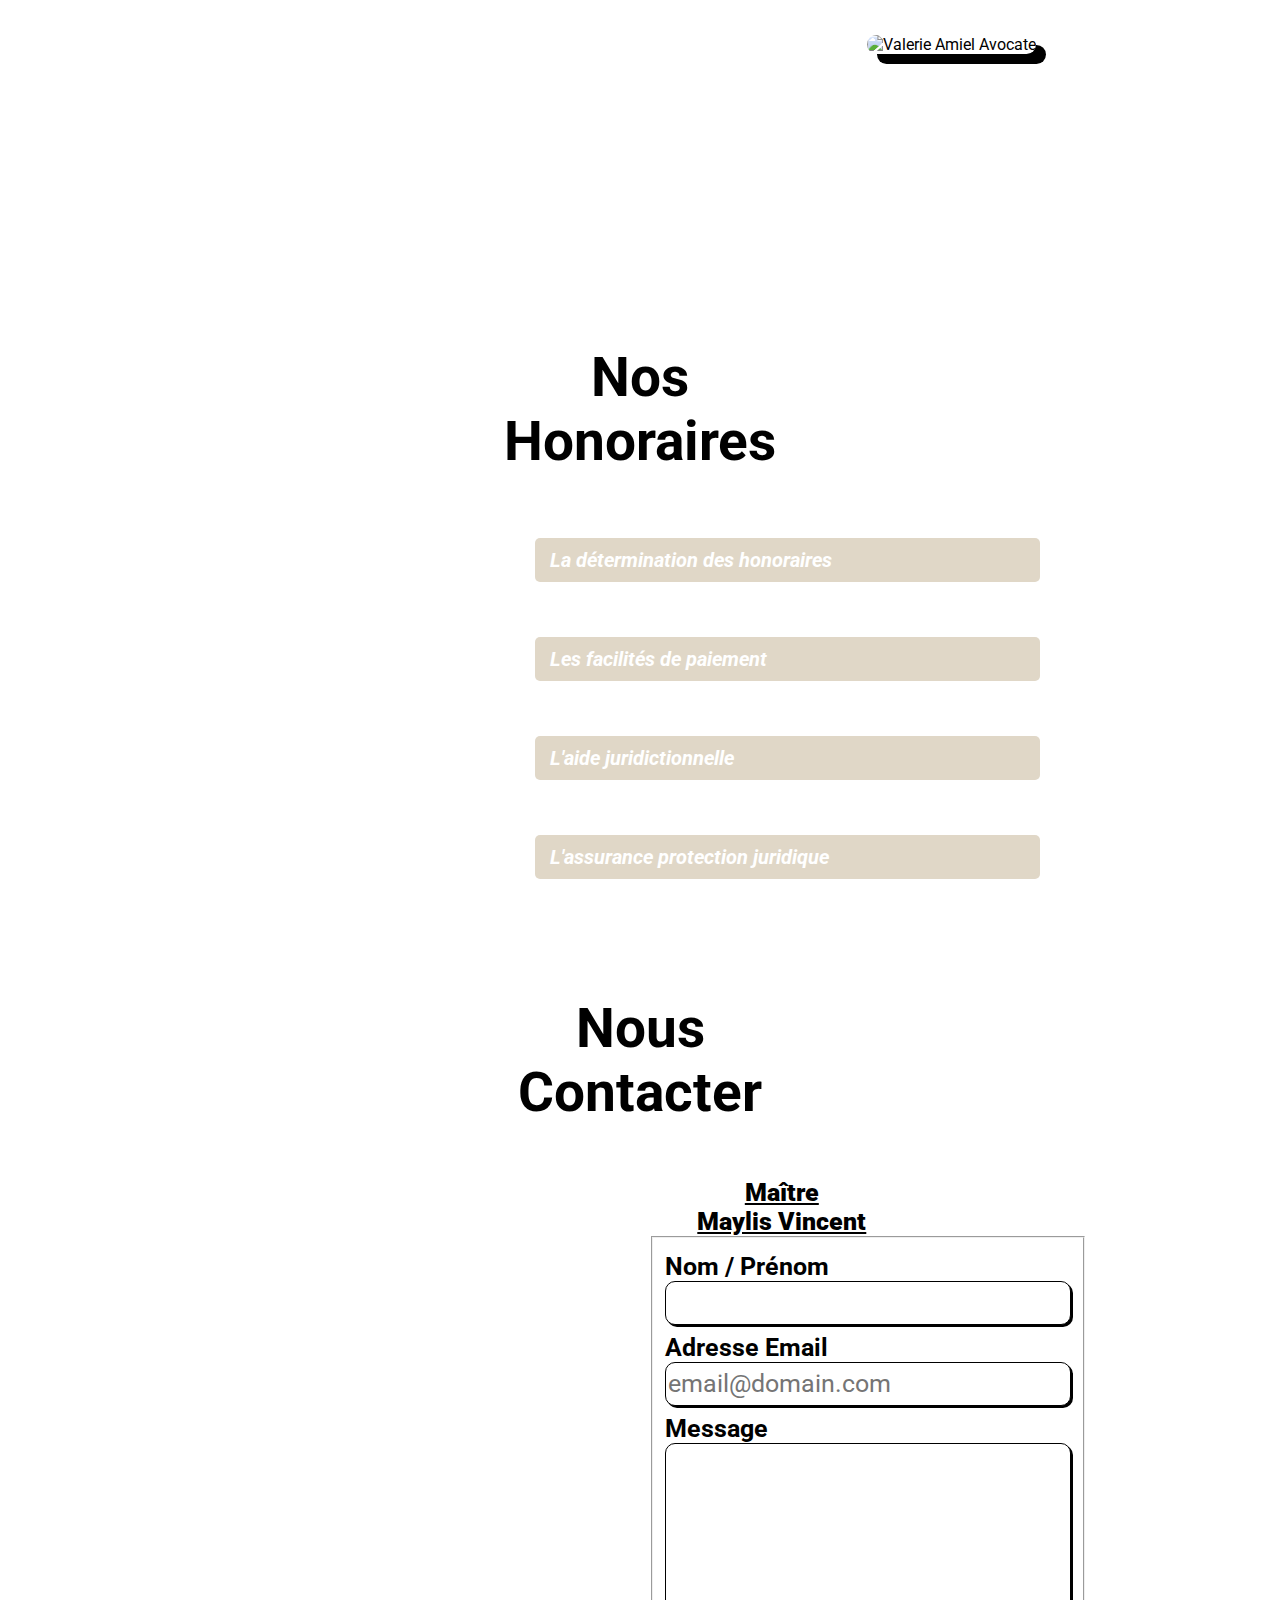
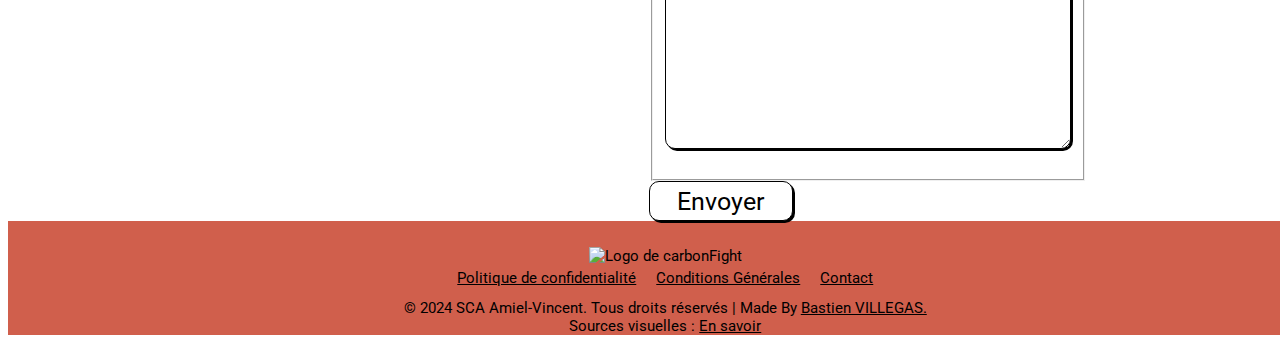
==== commit fe718d55: "Add files via upload" ====
--- a/index.html
+++ b/index.html
@@ -16,7 +16,7 @@
     <div class="divfirstscreen">
         <nav class="navbar navbar-expand-lg navbar-light" id="nav-section">
             <div class="container" style="width: 100vw!important;">
-                <a class="navbar-brand" href=""><img class="logonavbar" src="photo/logo2.jpg" alt="Logo"></a>
+                <a class="navbar-brand" href=""><img class="logonavbar" src="photo/logo4.png" alt="Logo"></a>
                 <button class="navbar-toggler" type="button" data-bs-toggle="collapse" data-bs-target="#navbarNav"
                     aria-controls="navbarNav" aria-expanded="false" aria-label="Toggle navigation">
                     <span class="navbar-toggler-icon"></span>
@@ -341,7 +341,7 @@
             <h2>Nous<br>Contacter</h2>
             <div class="contactsection">
                 <div class="divcontactscreenleft fade-in-left">
-                    <img src="photo/logo2.png" alt="Logo du cabinet" class="logo2">
+                    <img src="photo/logo4.png" alt="Logo du cabinet" class="logo2">
                     <p><strong>Adresse :</strong> 12 bd Lazare Carnot, 31000 Toulouse <br>
                         <strong>Téléphone :</strong> 05 61 25 34 91<br>
                 </div>
@@ -392,7 +392,7 @@
         <footer>
             <div class="divfooter">
                 <div class="divfooterleft">
-                    <img src="photo/logo2.png" alt="Logo de carbonFight" class="footerlogo">
+                    <img src="photo/logo4.png" alt="Logo de carbonFight" class="footerlogo">
 
                 </div>
                 <div class="Legal">
--- a/style/index.css
+++ b/style/index.css
@@ -1,5 +1,56 @@
 @import url('https://fonts.googleapis.com/css2?family=Roboto:ital,wght@0,100;0,300;0,400;0,500;0,700;0,900;1,100;1,300;1,400;1,500;1,700;1,900&display=swap');
 @media only screen and (min-width: 767px) {
+    .divsecondscreenright .dropdown-item {
+        margin-bottom: 15px;
+    }
+    
+em {
+    color: white;
+}
+    .divsecondscreenright .dropdown-header {
+        display: flex;
+        justify-content: space-between;
+        align-items: center;
+        background: #e0d7c7;
+        padding: 10px 15px;
+        border-radius: 5px;
+        cursor: pointer;
+        font-weight: bold;
+        width: 100%;           /* Assure que le header ne dépasse pas */
+        box-sizing: border-box;
+    }
+    
+    .divsecondscreenright .dropdown-header .arrow {
+        transition: transform 0.3s ease;
+    }
+    
+    .divsecondscreenright .dropdown-header.active .arrow {
+        transform: rotate(180deg);
+    }
+    
+    .divsecondscreenright .dropdown-content {
+        max-height: 0;
+        overflow: hidden;
+        transition: max-height 0.3s ease, padding 0.3s ease;
+        background: #f9f9f9;
+        padding: 0 15px;
+        border-left: 3px solid #e0d7c7;
+        box-sizing: border-box; /* S'assure que les dimensions incluent le padding et les bordures */
+    }
+    
+    
+    .divsecondscreenright .dropdown-content p {
+        margin: 10px 0;
+        word-wrap: break-word; /* Permet au texte de passer à la ligne lorsqu'il dépasse la largeur */
+        white-space: normal;   /* Autorise les retours à la ligne pour le texte */
+        line-height: 1.5;      /* Améliore la lisibilité */
+    }
+    
+    .divsecondscreenright .dropdown-content.open {
+        max-height: 1500px; /* Ajuster selon le contenu */
+        padding: 10px 15px;
+    }
+    
     .dropdown-menu{
         width: 90vw;
         max-width: 95vw;
@@ -67,15 +118,15 @@
         font-family: "Roboto", sans-serif;
         width: 100%;
         height: 100vh;
-        background-image: url(/background/1A.jpg);
+        background-image: url(../background/1B.jpg);
         background-repeat: no-repeat;
         background-size: cover;
     }
 
     .logonavbar {
 
-        width: 120px !important;
-        height: 120px !important;
+        width: 250px !important;
+
     }
 
     .textnavbar {
@@ -111,9 +162,7 @@
 
     .div1 {
         width: 90%;
-        height: auto;
-
-
+        height: 80vh;
         display: flex;
         flex-direction: row;
         align-items: center;
@@ -182,7 +231,7 @@
     .text_overlay1 {
         position: absolute;
         top: 0;
-        margin-top: 75%;
+        margin-top: 45%;
 
 
         transform: translateX(-50%);
@@ -205,9 +254,9 @@
     .text_overlay2 {
         position: absolute;
         top: 0;
-        margin-top: 75%;
-        margin-left: 70%;
-
+        margin-top: 45%;
+        margin-right: 20%;
+        transform: translateX(-55%);
         z-index: 100;
         font-weight: 700;
         text-align: center;
@@ -230,7 +279,8 @@
         /* Assurez-vous que photodiv1 est positionnée */
         z-index: 2;
         /* Assurez-vous que photodiv1 soit au-dessus de .figure */
-        width: 200px;
+        width: 30vw;
+        max-width: 400px;
         height: auto;
         margin-bottom: 10%;
         border-radius: 20px;
@@ -243,7 +293,8 @@
         /* Assurez-vous que photodiv1 est positionnée */
         z-index: 2;
         /* Assurez-vous que photodiv1 soit au-dessus de .figure */
-        width: 200px;
+        width: 30vw;
+        max-width: 400px;
         height: auto;
         border-radius: 20px;
         box-shadow: 10px 10px 0px 0px rgba(0, 0, 0, 1);
@@ -256,7 +307,7 @@
         width: 100%;
         height: auto;
         padding-top: 5%;
-        background-image: url(/background/2A.jpg);
+        background-image: url(../background/2B.jpg);
         background-repeat: no-repeat;
         background-size: cover;
     }
@@ -269,7 +320,7 @@
 
     h3 {
         font-weight: 700 !important;
-
+        font-size: 20px!important;
     }
 
     .divsecondscreenmain {
@@ -284,7 +335,7 @@
     }
 
     .photodelajustice {
-        width: 350px;
+        width: 450px;
         border-radius: 20px;
         box-shadow: 10px 10px 0px 0px rgba(0, 0, 0, 1);
     }
@@ -305,7 +356,7 @@
         font-family: "Roboto", sans-serif;
         width: 100%;
         height: auto;
-        background-image: url(/background/2A.jpg);
+        background-image: url(../background/3B.jpg);
         background-repeat: no-repeat;
         background-size: cover;
     }
@@ -352,7 +403,7 @@
         font-family: "Roboto", sans-serif;
         width: 100%;
         height: auto;
-        background-image: url(/background/2A.jpg);
+        background-image: url(../background/3B.jpg);
 
     }
 
@@ -368,7 +419,7 @@
     }
 
     .divfourthscreenmain1leftphoto {
-        width: 300px;
+        width: 400px;
 
         border-radius: 20px;
         box-shadow: 10px 10px 0px 0px rgba(0, 0, 0, 1);
@@ -414,7 +465,7 @@
         font-family: "Roboto", sans-serif;
         width: 100%;
         height: 100vh;
-        background-image: url(/background/1.jpg);
+        background-image: url(../background/1.jpg);
         background-repeat: no-repeat;
         background-size: cover;
     }
@@ -425,7 +476,7 @@
         font-family: "Roboto", sans-serif;
         width: 100%;
 
-        background-image: url(/background/2A.jpg);
+        background-image: url(../background/2B.jpg);
         background-repeat: repeat;
 
 
@@ -500,12 +551,13 @@
 
     /* Style des boutons actifs et inactifs */
     .active-button {
-        font-weight: 700;
+        font-weight: 900;
     }
 
     .inactive-button {
         font-weight: 400;
-        color: grey
+        font-size: small;
+        color: rgb(255, 255, 255)
     }
 
     .boutonchoix {
@@ -528,7 +580,7 @@
         flex-direction: column;
 
         color: rgb(0, 0, 0);
-        background-color: #FFC09E;
+        background-color: #D05F4C;
         justify-content: space-around;
         align-items: center;
         text-align: center;
@@ -593,7 +645,70 @@
 }
 
 @media only screen and (max-width: 765px) {
-
+    .divsecondscreenright .dropdown-item {
+        margin-bottom: 15px;
+    }
+    
+em {
+    color: black;
+
+}
+    .divsecondscreenright .dropdown-header {
+        display: flex;
+        justify-content: space-between;
+        align-items: center;
+        background: #e0d7c7;
+        padding: 10px 15px;
+        border-radius: 5px;
+        cursor: pointer;
+        font-weight: bold;
+        width: 100%;           /* Assure que le header ne dépasse pas */
+        box-sizing: border-box;
+    }
+    
+    .divsecondscreenright .dropdown-header .arrow {
+        transition: transform 0.3s ease;
+    }
+    
+    .divsecondscreenright .dropdown-header.active .arrow {
+        transform: rotate(180deg);
+    }
+    
+    .divsecondscreenright .dropdown-content {
+        max-height: 0;
+        overflow: hidden;
+        transition: max-height 0.3s ease, padding 0.3s ease;
+        background: #f9f9f9;
+        padding: 0 15px;
+        border-left: 3px solid #e0d7c7;
+        box-sizing: border-box; /* S'assure que les dimensions incluent le padding et les bordures */
+    }
+    
+    
+    .divsecondscreenright .dropdown-content p {
+        margin: 10px 0;
+        word-wrap: break-word; /* Permet au texte de passer à la ligne lorsqu'il dépasse la largeur */
+        white-space: normal;   /* Autorise les retours à la ligne pour le texte */
+        line-height: 1.5;      /* Améliore la lisibilité */
+    }
+    
+    .divsecondscreenright .dropdown-content.open {
+        max-height: 1500px; /* Ajuster selon le contenu */
+        padding: 10px 15px;
+    }
+    
+    .dropdown-menu{
+        width: 90vw;
+        max-width: 95vw;
+        position: relative;
+        margin-right: 20px!important;
+        padding-right: 20px!important;
+        
+
+    }
+    .dropdown-menu >p{
+        width: 90vw;
+        margin-right: 20px;}
     /* Masquer par défaut les paragraphes et le contenu sous les h3 */
     .divsecondscreenright h3+p {
         display: none;
@@ -683,15 +798,15 @@
         font-family: "Roboto", sans-serif;
         width: 100%;
 
-        background-image: url(/background/1A.jpg);
+        background-image: url(../background/1B.jpg);
         background-repeat: no-repeat;
         background-size: cover;
     }
 
     .logonavbar {
 
-        width: 120px !important;
-        height: 120px !important;
+        width: 200px !important;
+
     }
 
     .textnavbar {
@@ -783,7 +898,7 @@
     .text_overlay1 {
         position: absolute;
         top: 0;
-        margin-top: 75%;
+        margin-top: 55%;
         margin-left: 25%;
 
         transform: translateX(-50%);
@@ -806,8 +921,8 @@
     .text_overlay2 {
         position: absolute;
         top: 0;
-        margin-top: 75%;
-        margin-left: 35%;
+        margin-top: 55%;
+        margin-left: 45%;
 
         z-index: 100;
         font-weight: 700;
@@ -831,8 +946,8 @@
         /* Assurez-vous que photodiv1 est positionnée */
         z-index: 2;
         /* Assurez-vous que photodiv1 soit au-dessus de .figure */
-        width: 170px;
-        height: 240px;
+        width: 350px;
+
         margin-bottom: 10%;
         border-radius: 20px;
         box-shadow: 10px 10px 0px 0px rgba(0, 0, 0, 1);
@@ -844,8 +959,8 @@
         /* Assurez-vous que photodiv1 est positionnée */
         z-index: 2;
         /* Assurez-vous que photodiv1 soit au-dessus de .figure */
-        width: 170px;
-        height: 246px;
+        width: 350px;
+
         border-radius: 20px;
         box-shadow: 10px 10px 0px 0px rgba(0, 0, 0, 1);
     }
@@ -857,7 +972,7 @@
         width: 100%;
         align-items: center;
         text-align: center;
-        background-image: url(/background/2A.jpg);
+        background-image: url(../background/2B.jpg);
         background-repeat: no-repeat;
         background-size: cover;
         padding-top: 20%;
@@ -870,9 +985,9 @@
         text-align: center;
 
     }
-
     h3 {
         font-weight: 700 !important;
+        font-size: 16px!important;
     }
 
     .divsecondscreenmain {
@@ -886,7 +1001,7 @@
     }
 
     .photodelajustice {
-        width: 250px;
+        width: 350px;
         border-radius: 20px;
         box-shadow: 10px 10px 0px 0px rgba(0, 0, 0, 1);
     }
@@ -908,7 +1023,7 @@
         font-family: "Roboto", sans-serif;
         width: 100%;
 
-        background-image: url(/background/2A.jpg);
+        background-image: url(../background/2B.jpg);
         background-repeat: no-repeat;
         background-size: cover;
         padding-bottom: 5%;
@@ -933,7 +1048,7 @@
     }
 
     .divthirdscreenleftphoto {
-        width: 300px;
+        width: 350px;
         border-radius: 20px;
         box-shadow: 10px 10px 0px 0px rgba(0, 0, 0, 1);
         margin-left: 2%;
@@ -955,7 +1070,7 @@
         font-family: "Roboto", sans-serif;
         width: 100%;
 
-        background-image: url(/background/2A.jpg);
+        background-image: url(../background/2B.jpg);
 
     }
 
@@ -970,7 +1085,7 @@
     }
 
     .divfourthscreenmain1leftphoto {
-        width: 200px;
+        width:350px;
         border-radius: 20px;
         box-shadow: 10px 10px 0px 0px rgba(0, 0, 0, 1);
     }
@@ -1016,7 +1131,7 @@
         font-family: "Roboto", sans-serif;
         width: 100%;
         height: 100vh;
-        background-image: url(/background/1A.jpg);
+        background-image: url(../background/2B.jpg);
         background-repeat: no-repeat;
         background-size: cover;
     }
@@ -1027,7 +1142,7 @@
         padding-top: 20%;
         font-family: "Roboto", sans-serif;
         width: 100%;
-        background-image: url(/background/2A.jpg);
+        background-image: url(../background/2B.jpg);
         background-repeat: repeat;
 
 
@@ -1107,12 +1222,13 @@
 
     /* Style des boutons actifs et inactifs */
     .active-button {
-        font-weight: 700;
+        font-weight: 900;
     }
 
     .inactive-button {
         font-weight: 400;
-        color: grey
+        font-size: small;
+        color: rgb(255, 250, 250)
     }
 
     .boutonchoix {
@@ -1123,7 +1239,9 @@
         margin-top: 2%;
 
     }
-
+    #maylisButton {
+        margin-right: 50px;
+    }
     /* Div Footer */
     /* footer */
 
@@ -1135,7 +1253,7 @@
         flex-direction: column;
 
         color: #FFC09E;
-        background-color: #F0E6DC;
+        background-color:#D05F4C;
         justify-content: space-around;
         align-items: center;
         text-align: center;
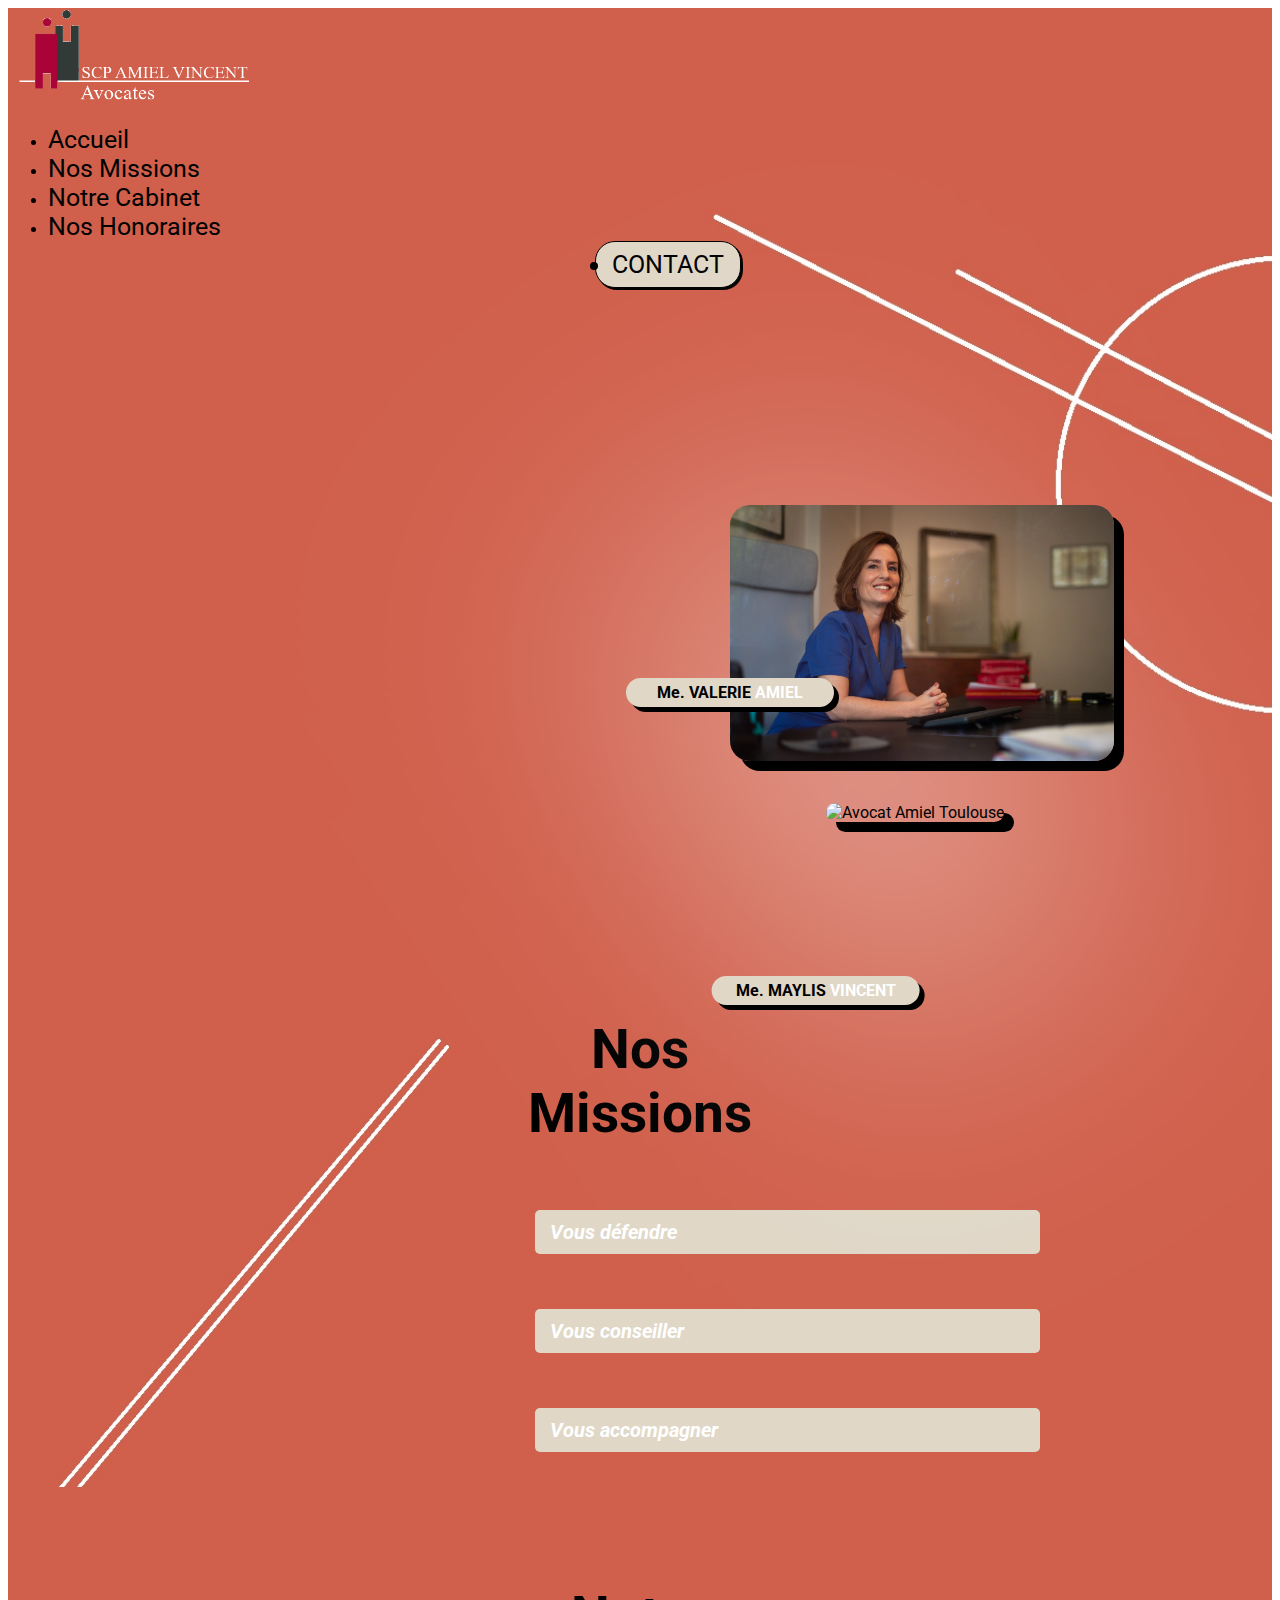
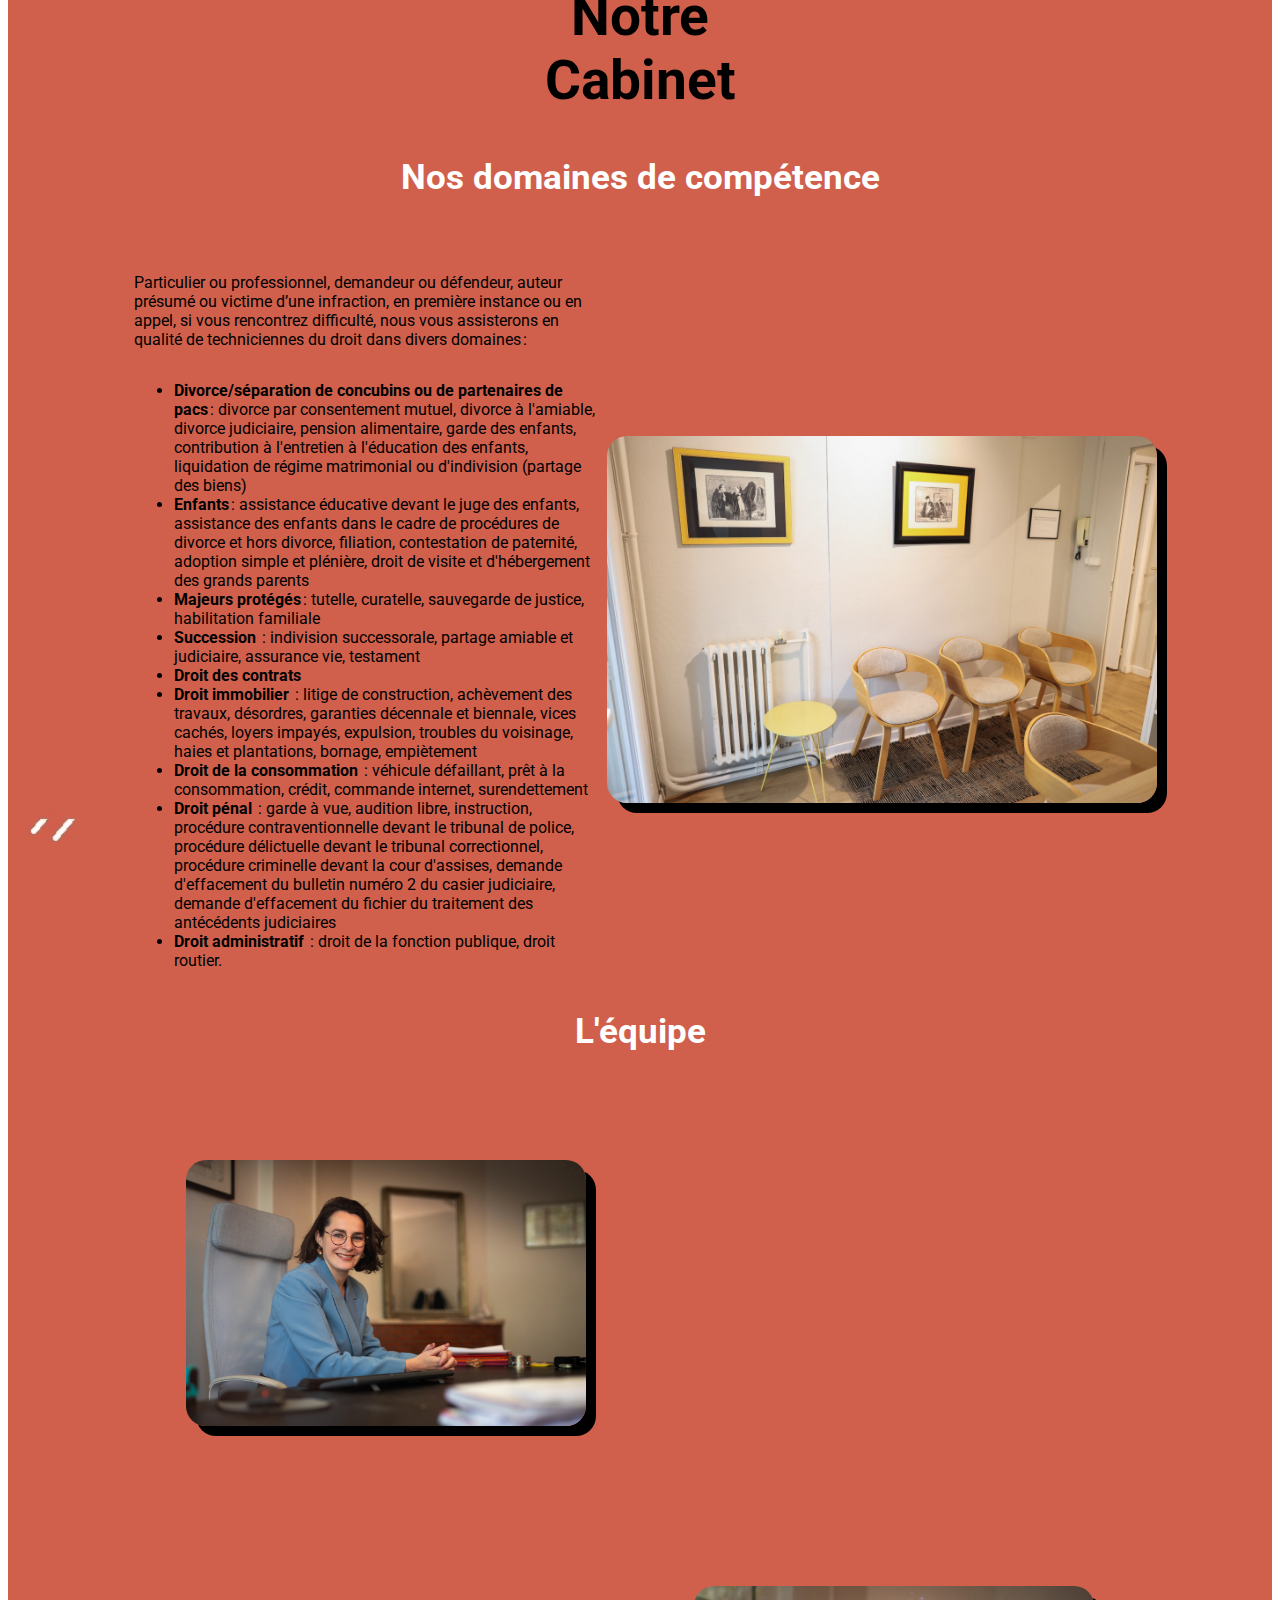
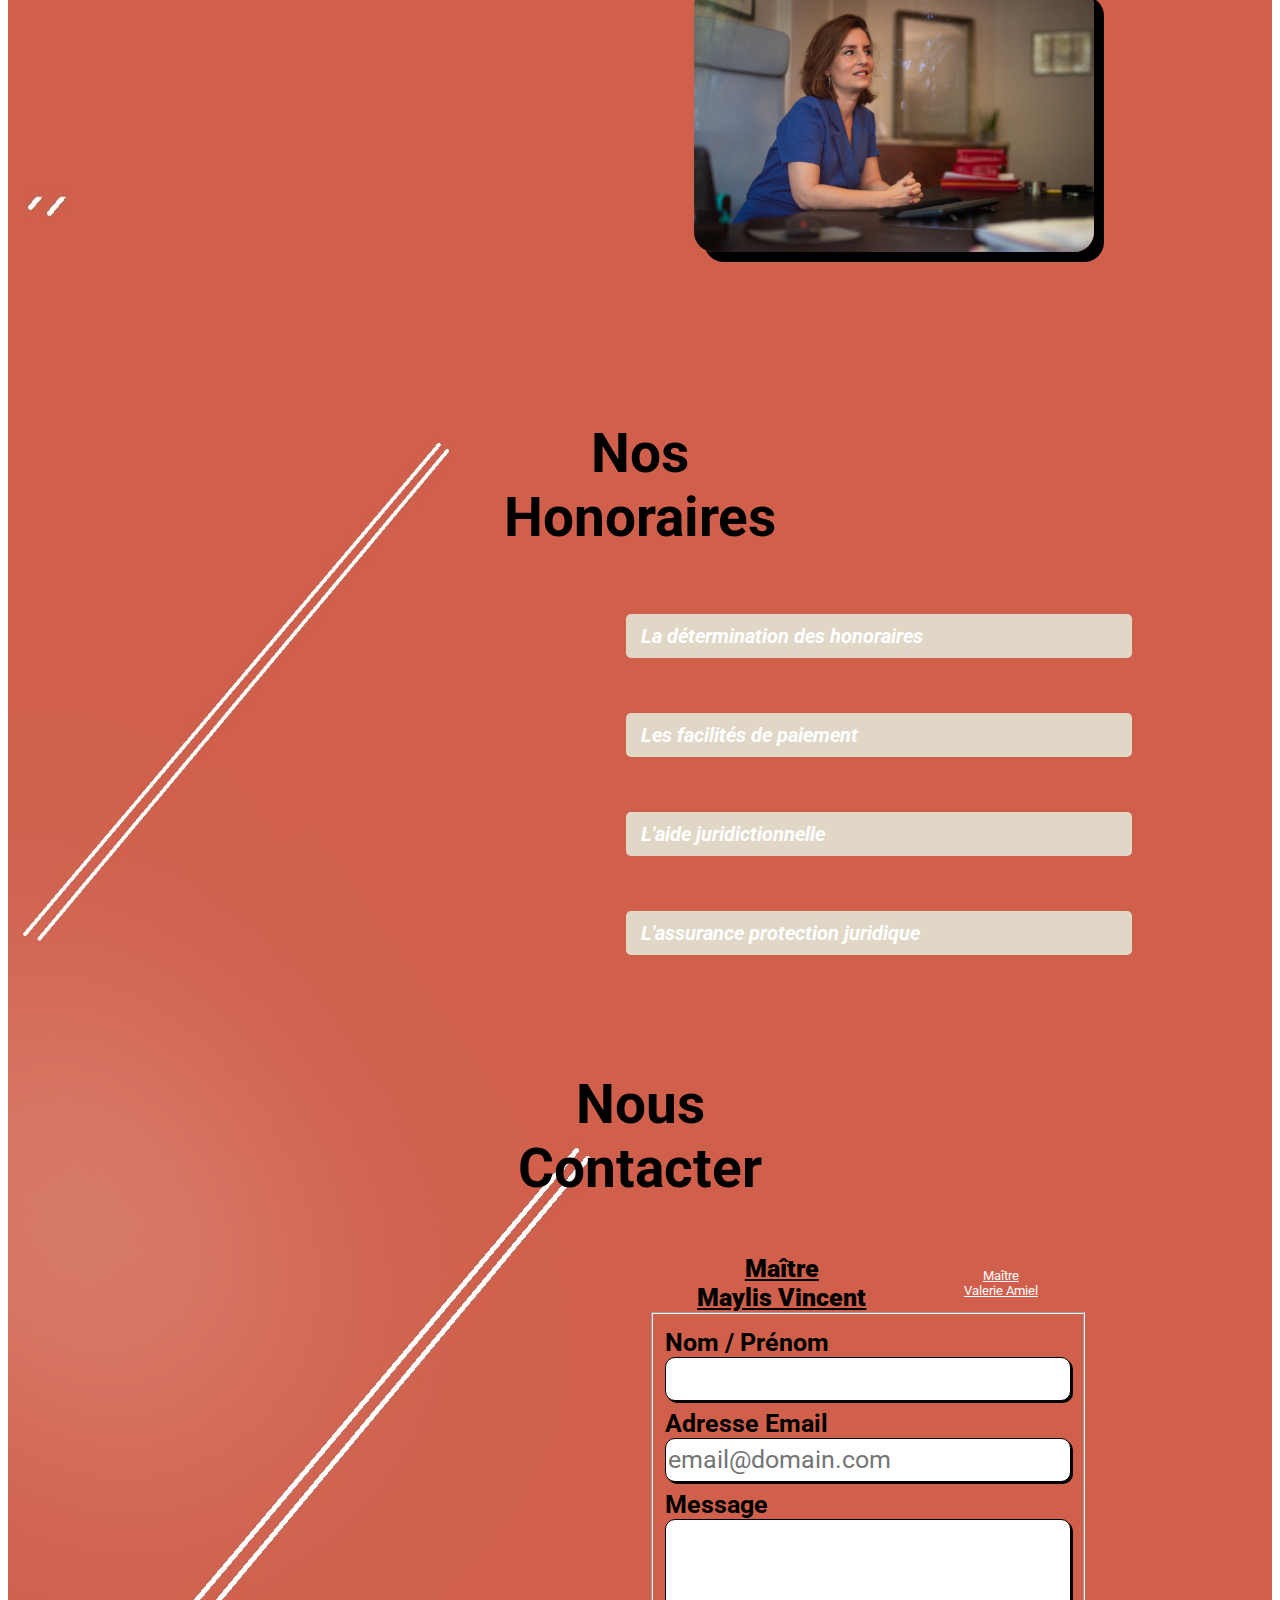
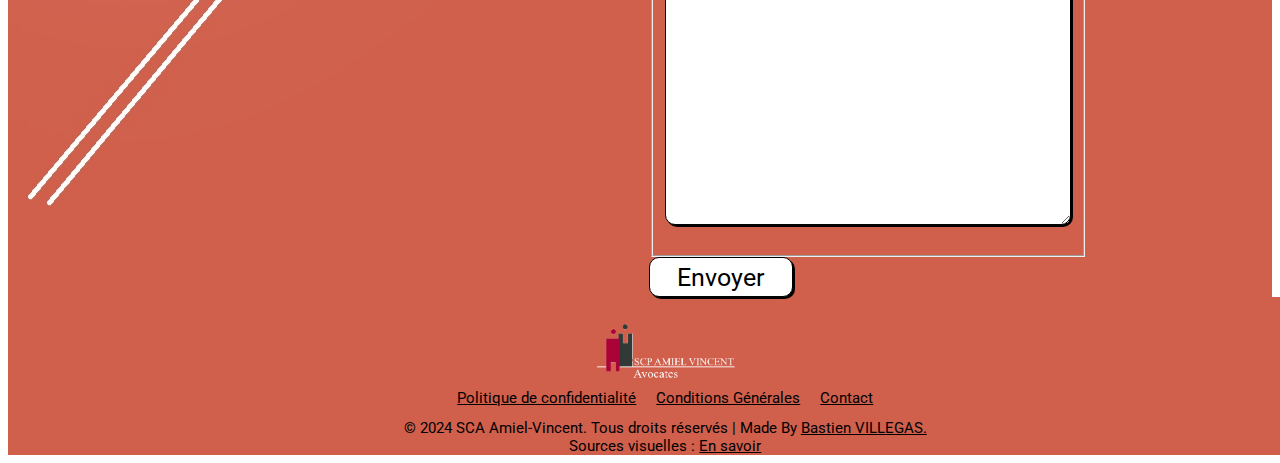
==== commit 2586836c: "Add files via upload" ====
--- a/index.html
+++ b/index.html
@@ -4,6 +4,10 @@
 <head>
     <meta charset="UTF-8">
     <meta name="viewport" content="width=device-width, initial-scale=1.0">
+    <meta name="description" content="Cabinet d'avocats Amiel Vincent à Toulouse">
+    <meta name="author" content="Bastien VILLEGAS">
+    <meta name="robots" content="index, follow">
+    <meta name="keywords" content="avocat, Toulouse, droit, justice, divorce, séparation, enfant, succession, contrat, immobilier, consommation, pénal, administratif">
     <link rel="stylesheet" href="style/index.css">
     <link rel="shortcut icon" href="photo/favicon.ico" type="image/x-icon">
     <link href="https://cdn.jsdelivr.net/npm/bootstrap@5.3.1/dist/css/bootstrap.min.css" rel="stylesheet"
@@ -69,7 +73,7 @@
             <div class="div1droite">
                 <div class="figure"></div>
                 <div class="photodiv1A_container">
-                    <img src="photo/AmielV32.jpg" alt="Avocat Amiel Toulouse" class="photodiv1A">
+                    <img src="photo/AmielV32.webp" alt="Avocat Amiel Toulouse" class="photodiv1A">
                     <div class="text_overlay1">Me. VALERIE <span>AMIEL</span></div>
                 </div>
                 <div class="photodiv1B_container">
@@ -177,7 +181,7 @@
                 </ul>
             </div>
             <div class="divthirdscreenleft">
-                <img src="photo/AV6_6040.jpg" alt="palais de justice" class="divthirdscreenleftphoto">
+                <img src="photo/AV6_6040.webp" alt="palais de justice" class="divthirdscreenleftphoto">
             </div>
 
 
@@ -188,7 +192,7 @@
         <div class="divfourthscreenmain1">
             <div class="divfourthscreenmain1left">
 
-                <img src="photo/MaylisV3.jpg" alt="Maylis Vincent Avocate" class="divfourthscreenmain1leftphoto">
+                <img src="photo/MaylisV3.webp" alt="Maylis Vincent Avocate" class="divfourthscreenmain1leftphoto">
             </div>
             <div class="divfourthscreenmain1right fade-in-right">
                 <h3>Maître Maylis <span>Vincent</span></h3>
@@ -207,7 +211,7 @@
 
         <div class="divfourthscreenmain2">
             <div class="divfourthscreenmain2left">
-                <img src="photo/AmielV31.jpg" alt="Valerie Amiel Avocate" class="divfourthscreenmain1leftphoto">
+                <img src="photo/w.webp" alt="Valerie Amiel Avocate" class="divfourthscreenmain1leftphoto">
             </div>
             <div class="divfourthscreenmain2right fade-in-right">
                 <h3>Maître Valerie <span>Amiel</span></h3>
@@ -231,7 +235,7 @@
 
         <div class="divsecondscreenmain">
             <div class="divsecondscreenleft fade-in-left">
-                <img src="photo/AV6_6056.jpg" alt="La justice" class="photodelajustice">
+                <img src="photo/AV6_6056.webp" alt="La justice" class="photodelajustice">
             </div>
 
 
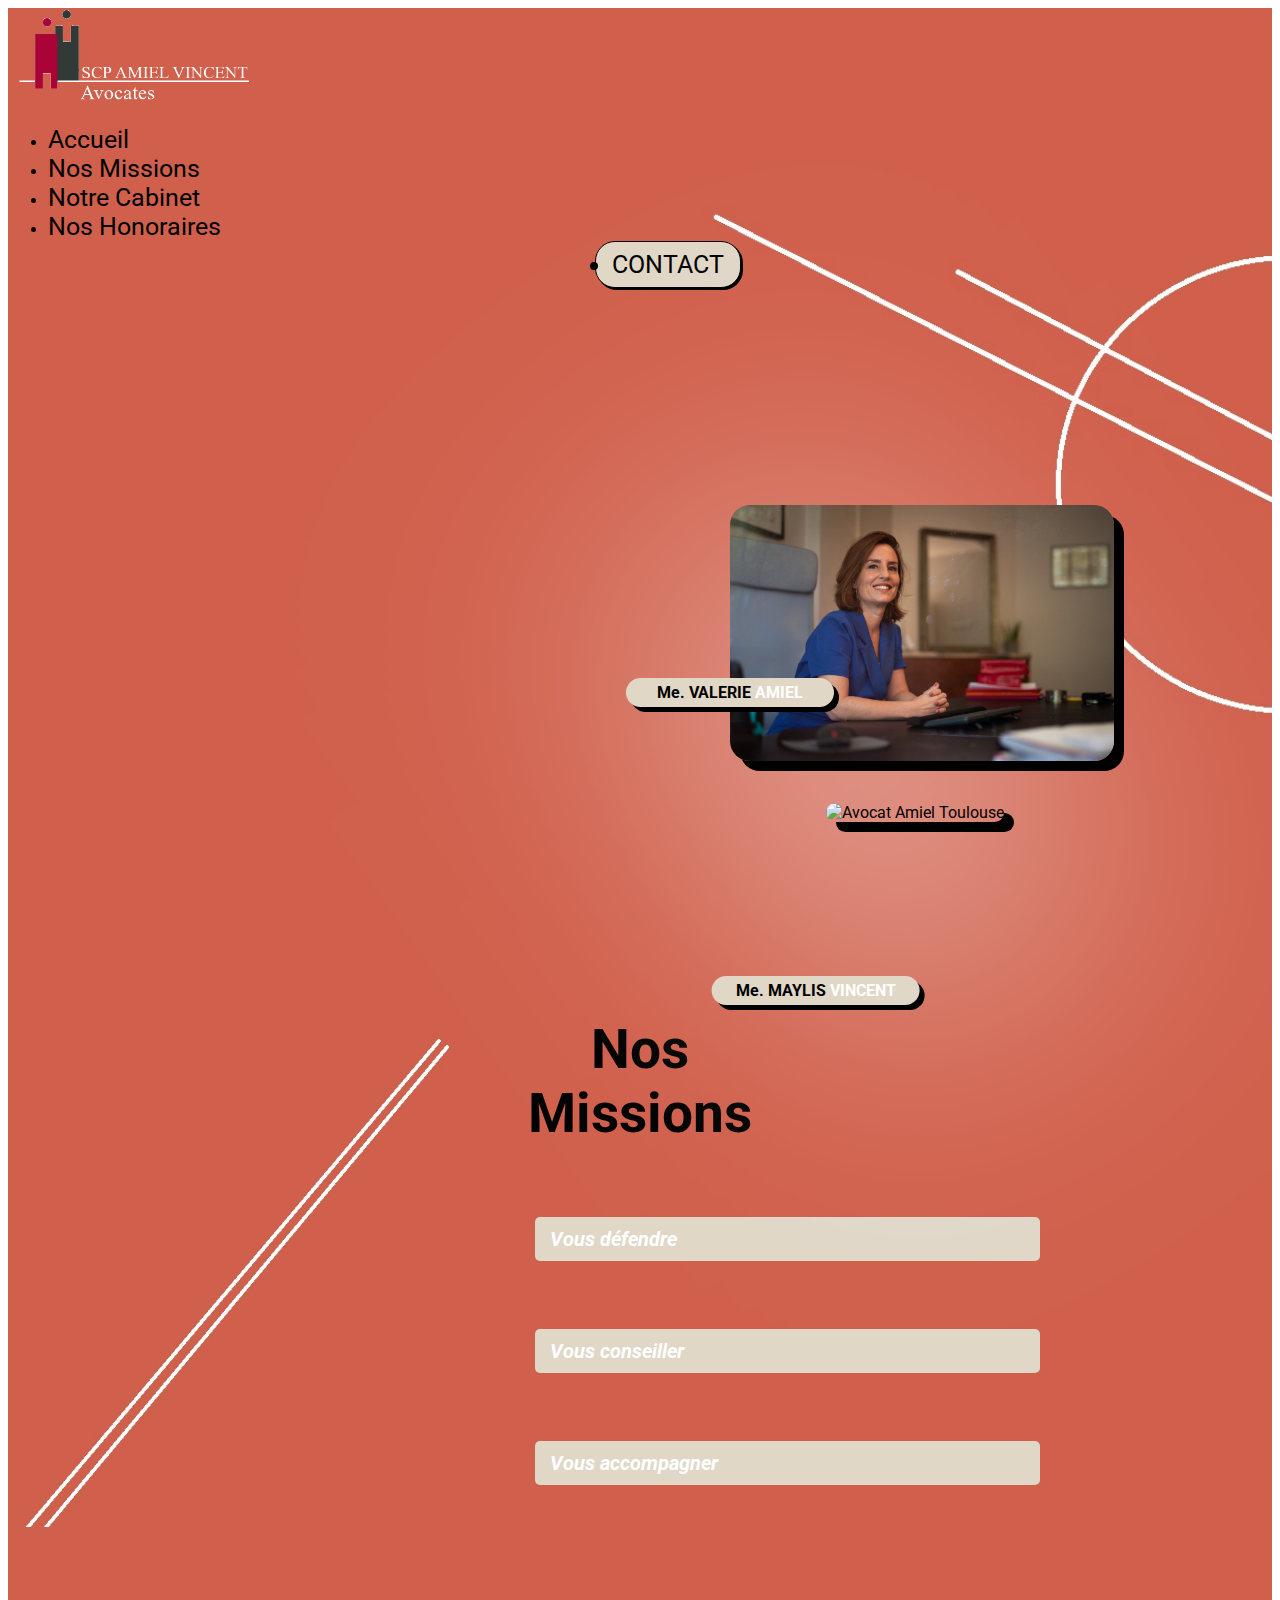
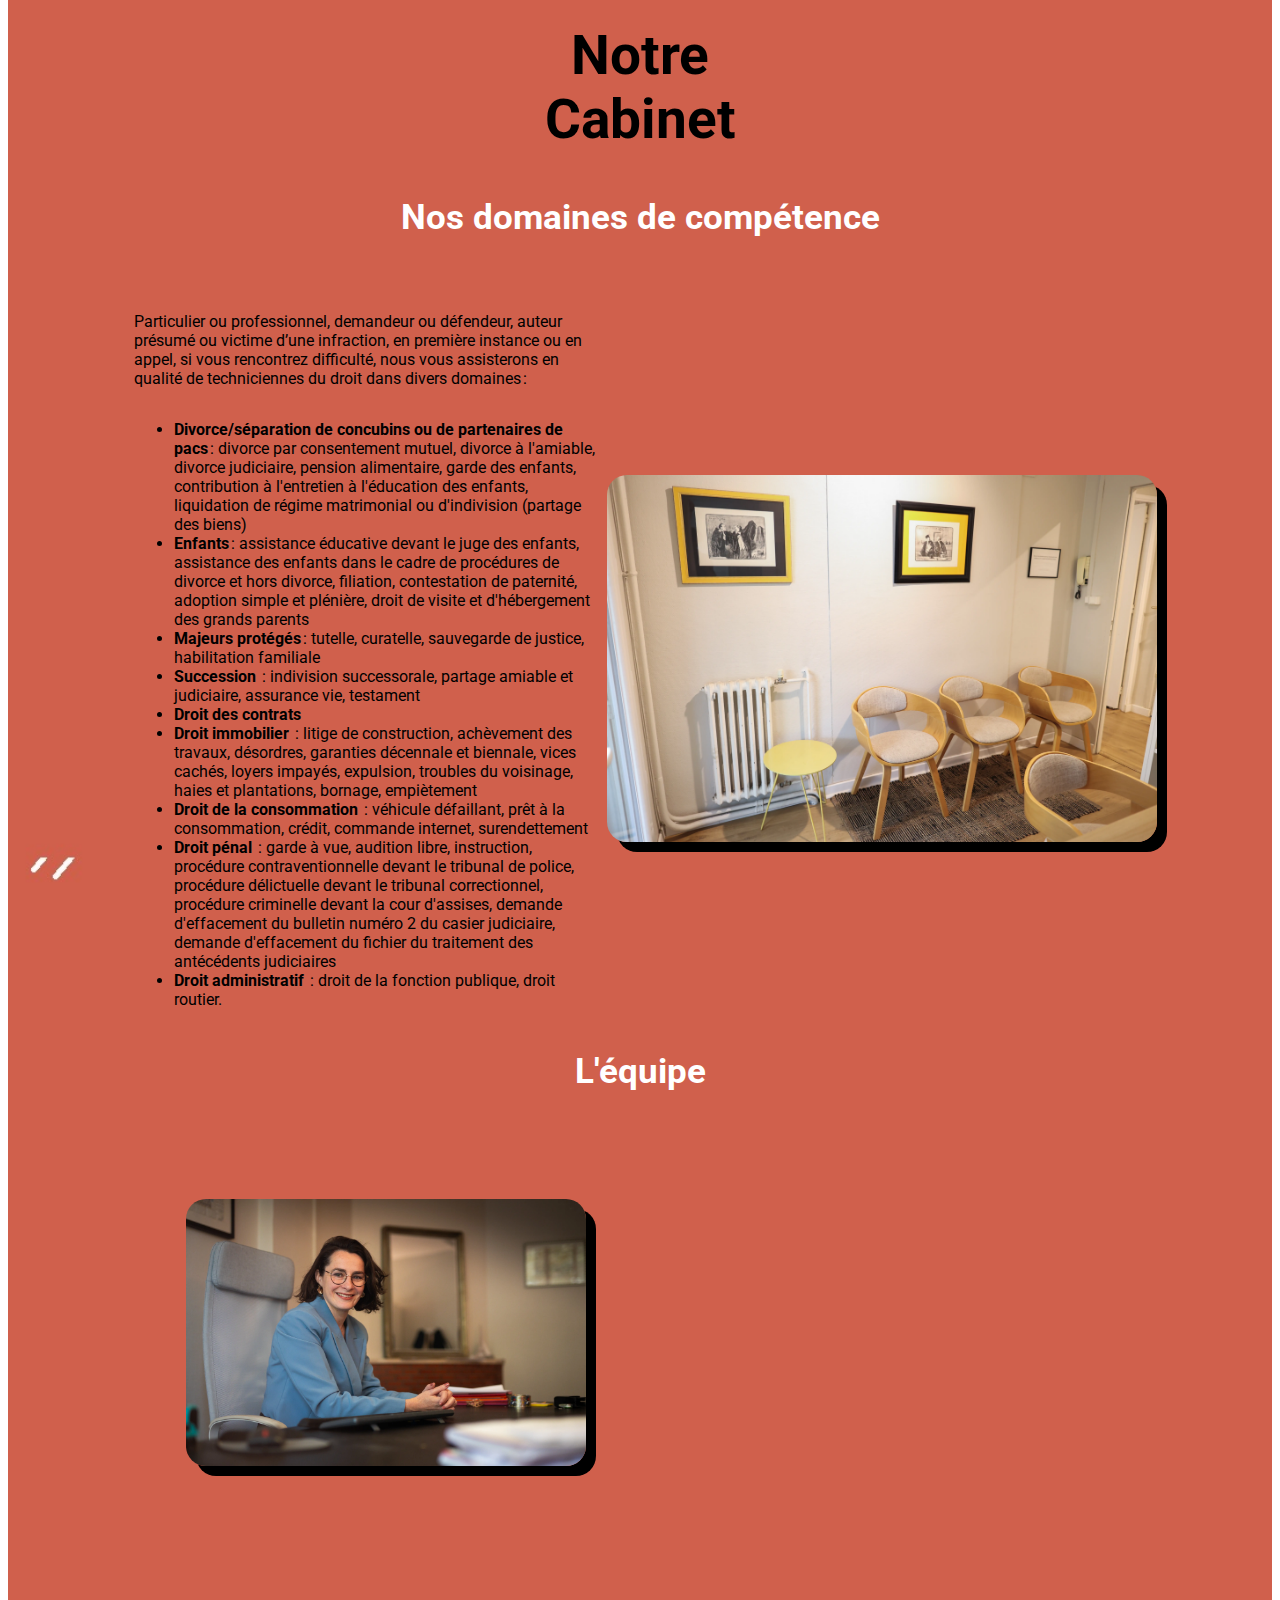
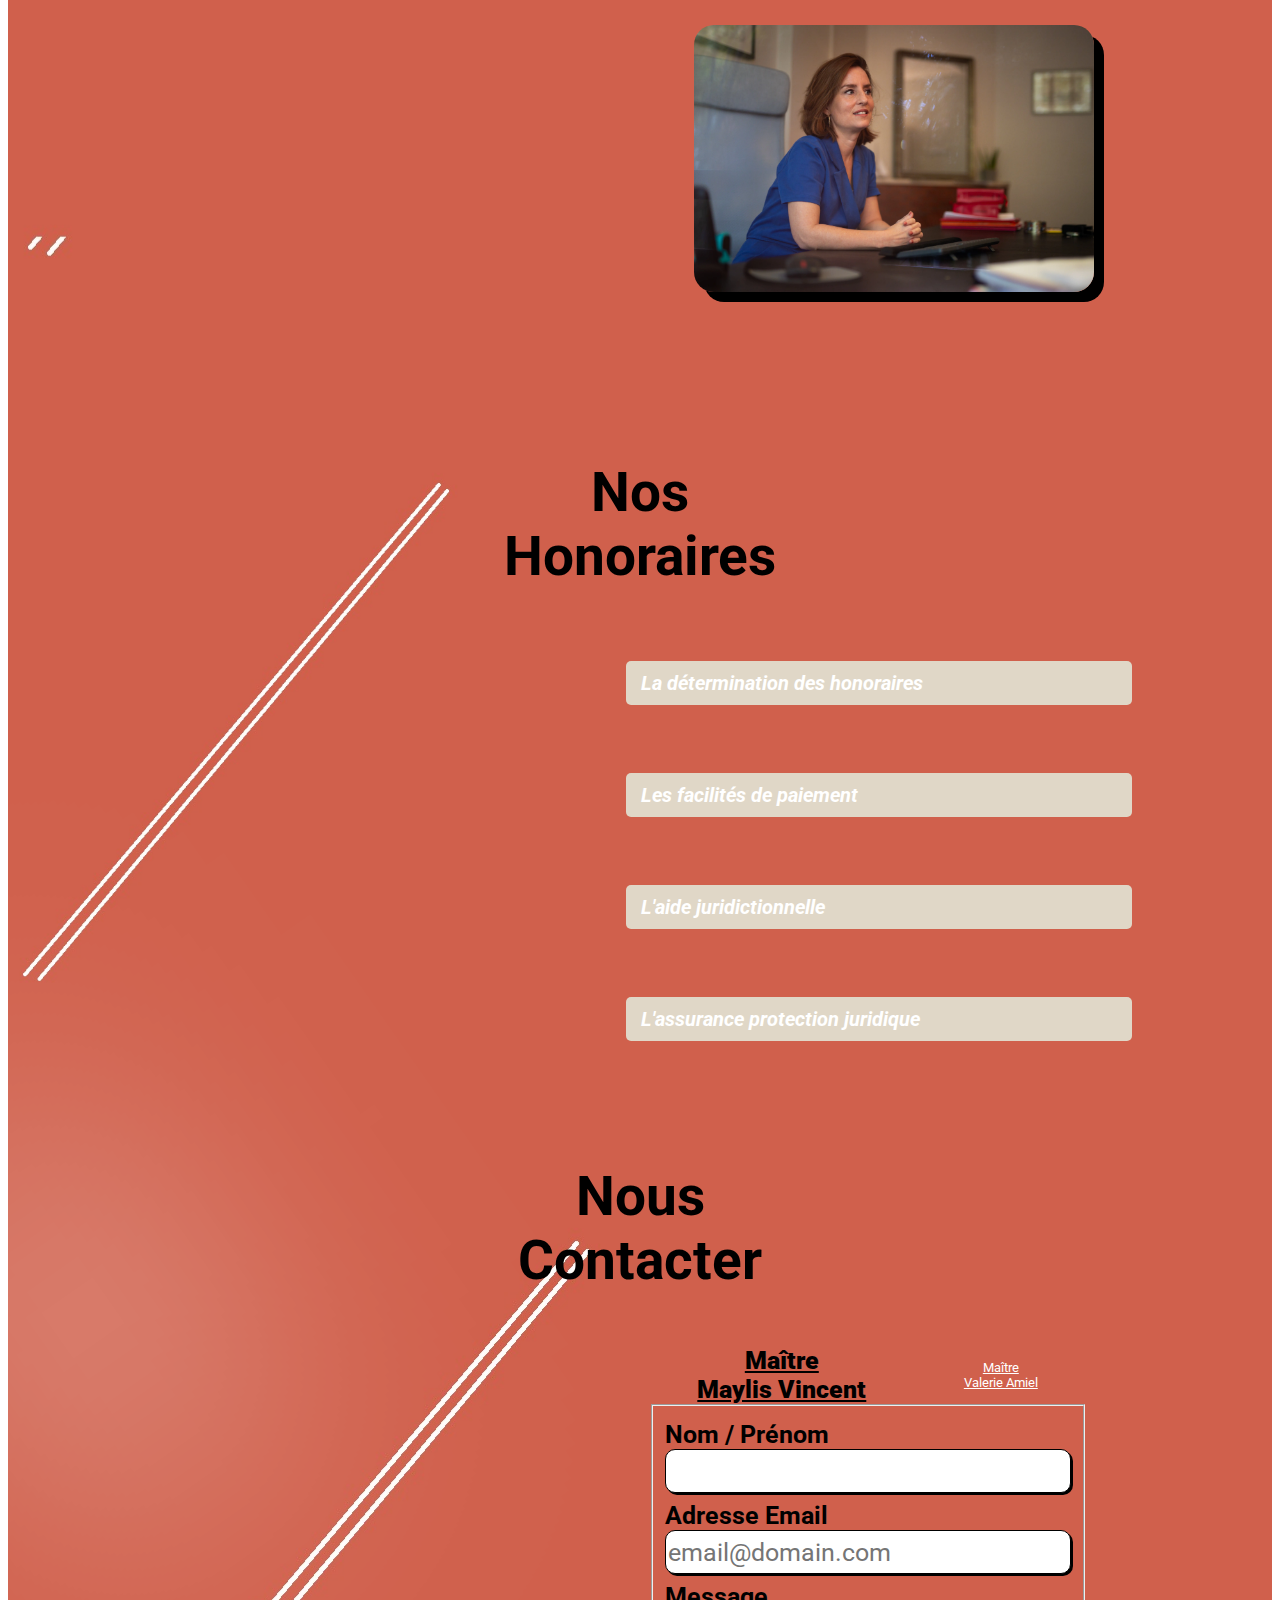
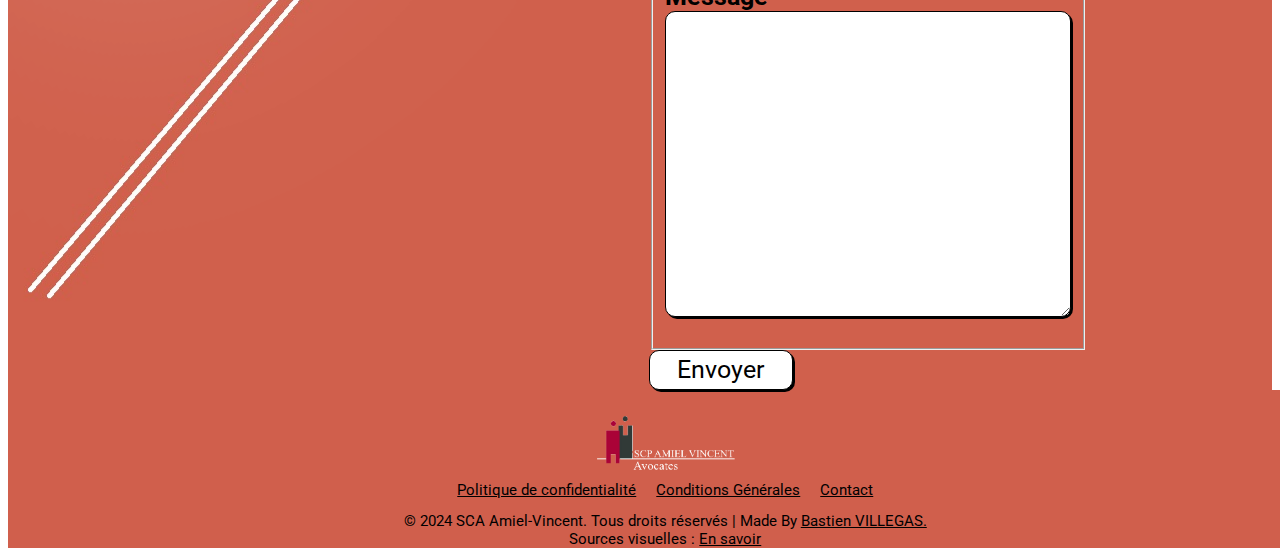
==== commit 07fc1866: "Add files via upload" ====
--- a/index.html
+++ b/index.html
@@ -97,9 +97,9 @@
 
             <div class="divsecondscreenright">
                 <div class="dropdown-item">
-                    <h3 class="dropdown-header" onclick="toggleDropdown(this)">
+                    <h4 class="dropdown-header" onclick="toggleDropdown(this)">
                         <em>Vous défendre</em> <i class="arrow"></i>
-                    </h3>
+                    </h4>
                         <div class="dropdown-content">
                 <p>La <strong>défense</strong> est le cœur du métier d’Avocat.</br>
                     Chaque personne a droit à une défense, quelque soit la difficulté qu’elle rencontre.</br>
@@ -109,9 +109,9 @@
                         </div>
                     </div>
                         <div class="dropdown-item">
-                            <h3 class="dropdown-header" onclick="toggleDropdown(this)">
+                            <h4 class="dropdown-header" onclick="toggleDropdown(this)">
                                 <em>Vous conseiller</em> <i class="arrow"></i>
-                            </h3>
+                            </h4>
                                 <div class="dropdown-content">
                 <p>Le <strong>Droit</strong> est une matière complexe et en constante <strong>mutation. </strong></br>
 
@@ -125,9 +125,9 @@
             </div>
 
                              <div class="dropdown-item">
-                        <h3 class="dropdown-header" onclick="toggleDropdown(this)">
+                        <h4 class="dropdown-header" onclick="toggleDropdown(this)">
                             <em>Vous accompagner</em> <i class="arrow"></i>
-                        </h3>
+                        </h4>
                             <div class="dropdown-content">
                 <p>Avocat : du latin advocatus, de advocare : « appeler auprès de »  </br>
 
@@ -241,9 +241,9 @@
 
             <div class="divsecondscreenright">
                 <div class="dropdown-item">
-                    <h3 class="dropdown-header" onclick="toggleDropdown(this)">
+                    <h4 class="dropdown-header" onclick="toggleDropdown(this)">
                         <em>La détermination des honoraires</em><i class="arrow"></i>
-                    </h3>
+                    </h4>
                         <div class="dropdown-content">
                         <p>Dès le premier entretien, nous vous informerons du montant des honoraires qui vous seront
                             facturés en totale transparence et nous établirons une convention d’honoraires afin que vous
@@ -297,9 +297,9 @@
                     </div>
                 </div>
                 <div class="dropdown-item">
-                    <h3 class="dropdown-header" onclick="toggleDropdown(this)">
+                    <h4 class="dropdown-header" onclick="toggleDropdown(this)">
                         <em>Les facilités de paiement</em> <i class="arrow"></i>
-                    </h3>
+                    </h4>
                         <div class="dropdown-content">
                         <p>En fonction de votre situation, le cabinet peut accepter le règlement des honoraires de
                             manière
@@ -307,9 +307,9 @@
                     </div>
                     </div>
                     <div class="dropdown-item">
-                        <h3 class="dropdown-header" onclick="toggleDropdown(this)">
+                        <h4 class="dropdown-header" onclick="toggleDropdown(this)">
                             <em>L'aide juridictionnelle</em> <i class="arrow"></i>
-                        </h3>
+                        </h4>
                             <div class="dropdown-content">
                         <p>Sous réserve d'acceptation de votre dossier par le cabinet, nous acceptons de travailler au
                             titre
@@ -321,9 +321,9 @@
                             https://www.aidejuridictionnelle.justice.fr/simulateur </p>
                     </div>
                     </div>
-                    <h3 class="dropdown-header" onclick="toggleDropdown(this)">
+                    <h4 class="dropdown-header" onclick="toggleDropdown(this)">
                         <em>L'assurance protection juridique</em> <i class="arrow"></i>
-                    </h3>
+                    </h4>
                         <div class="dropdown-content">
                         <p>Nous vous conseillons également de vous rapprocher de votre assureur dans la mesure où
                             certains
--- a/style/index.css
+++ b/style/index.css
@@ -318,7 +318,7 @@
         text-align: center;
     }
 
-    h3 {
+    h3, h4 {
         font-weight: 700 !important;
         font-size: 20px!important;
     }
@@ -790,7 +790,7 @@
     p,
     li {
         font-family: "Roboto", sans-serif;
-        font-size: 12px;
+        font-size: 14px;
 
     }
 
@@ -987,6 +987,11 @@
     }
     h3 {
         font-weight: 700 !important;
+        font-size: 24px!important;
+    }
+
+    h4 {
+        font-weight: 700 !important;
         font-size: 16px!important;
     }
 
@@ -1070,7 +1075,7 @@
         font-family: "Roboto", sans-serif;
         width: 100%;
 
-        background-image: url(../background/2B.jpg);
+        background-image: url(../background/3B.jpg);
 
     }
 
@@ -1131,7 +1136,7 @@
         font-family: "Roboto", sans-serif;
         width: 100%;
         height: 100vh;
-        background-image: url(../background/2B.jpg);
+        background-image: url(../background/3B.jpg);
         background-repeat: no-repeat;
         background-size: cover;
     }
@@ -1142,7 +1147,7 @@
         padding-top: 20%;
         font-family: "Roboto", sans-serif;
         width: 100%;
-        background-image: url(../background/2B.jpg);
+        background-image: url(../background/3B.jpg);
         background-repeat: repeat;
 
 
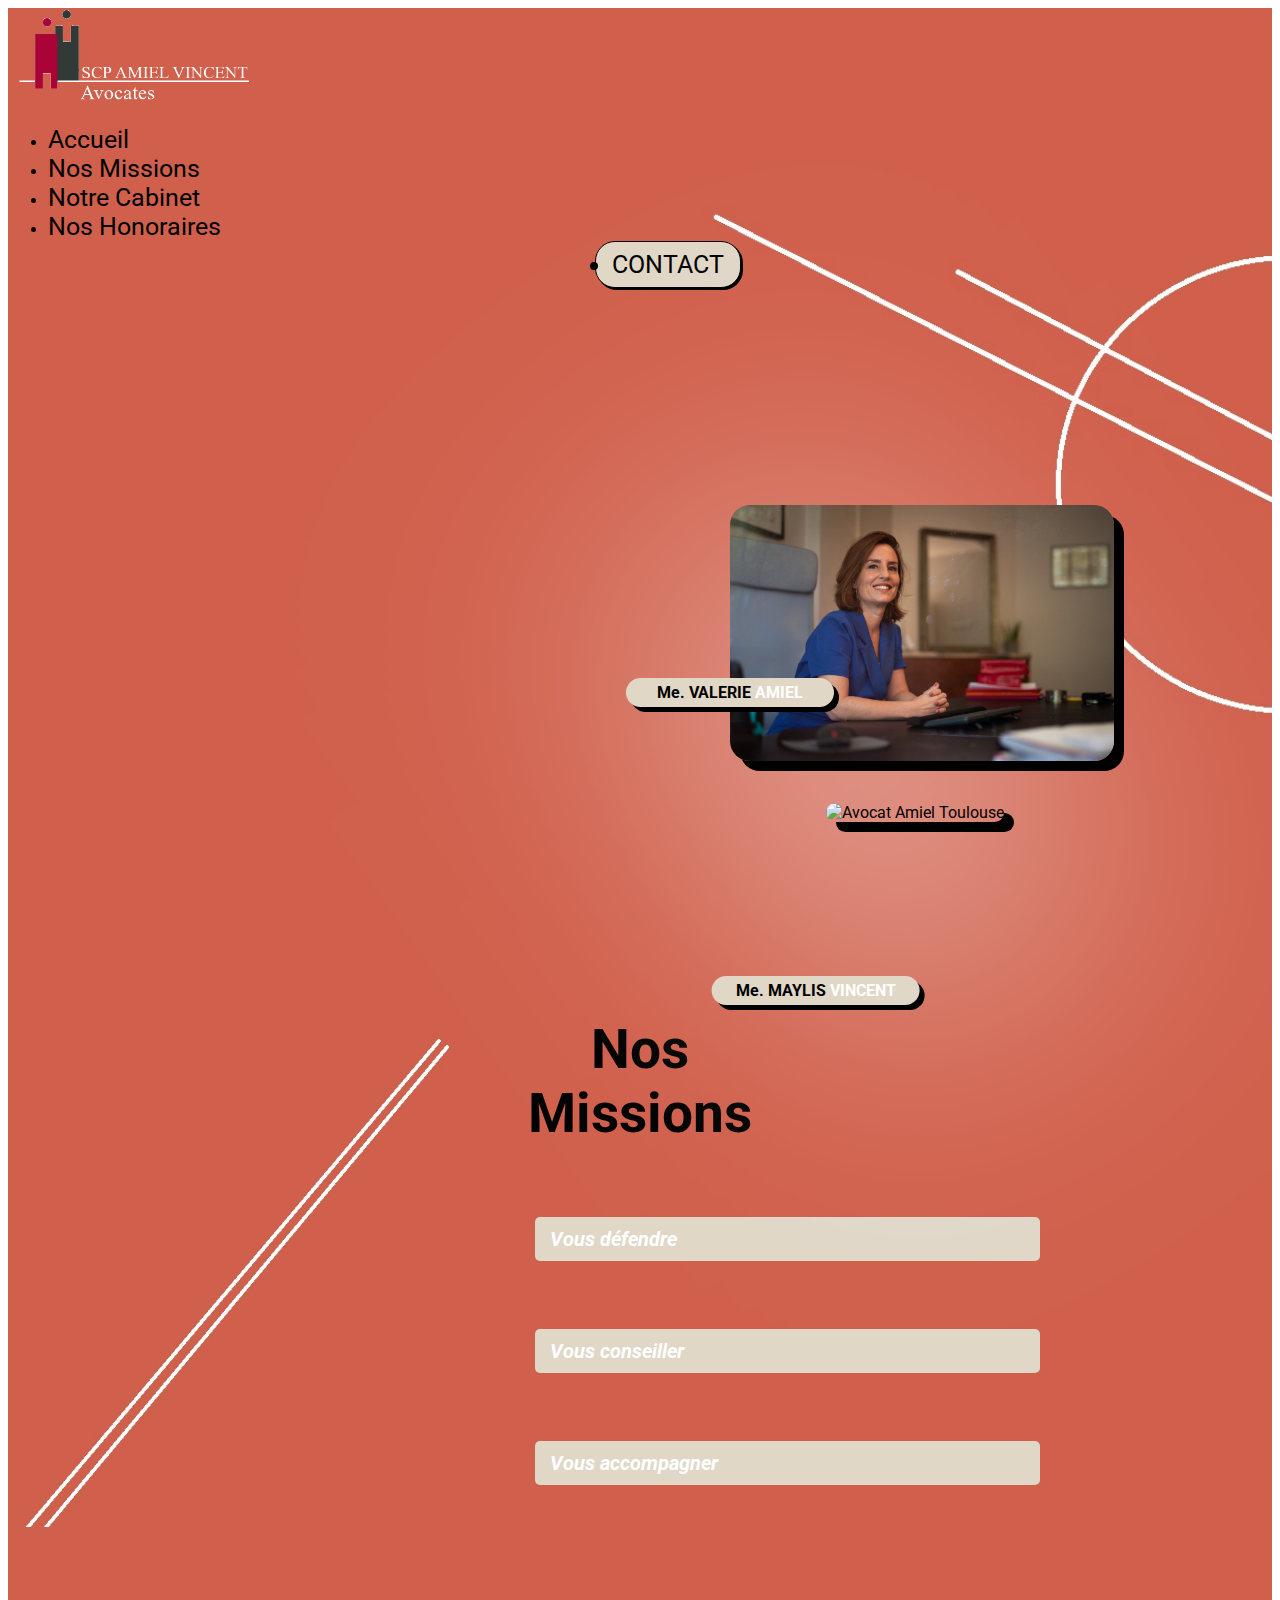
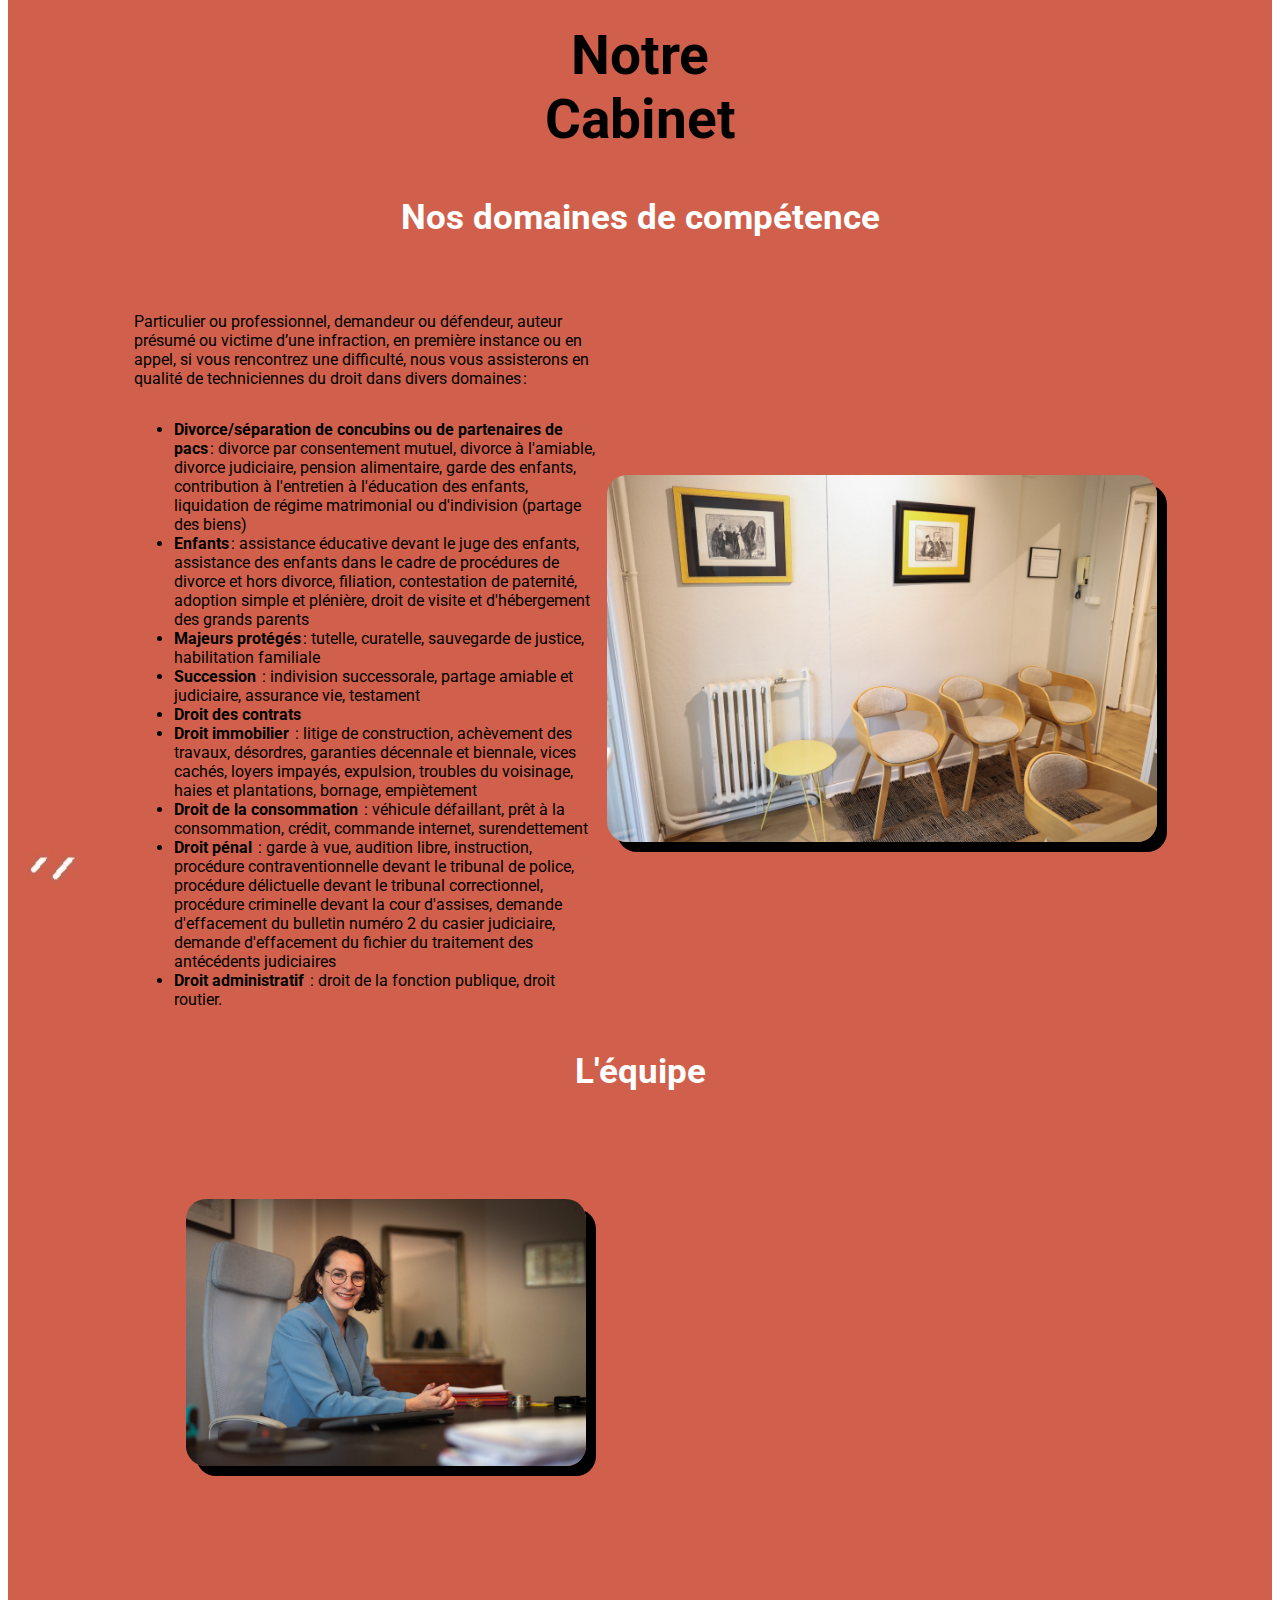
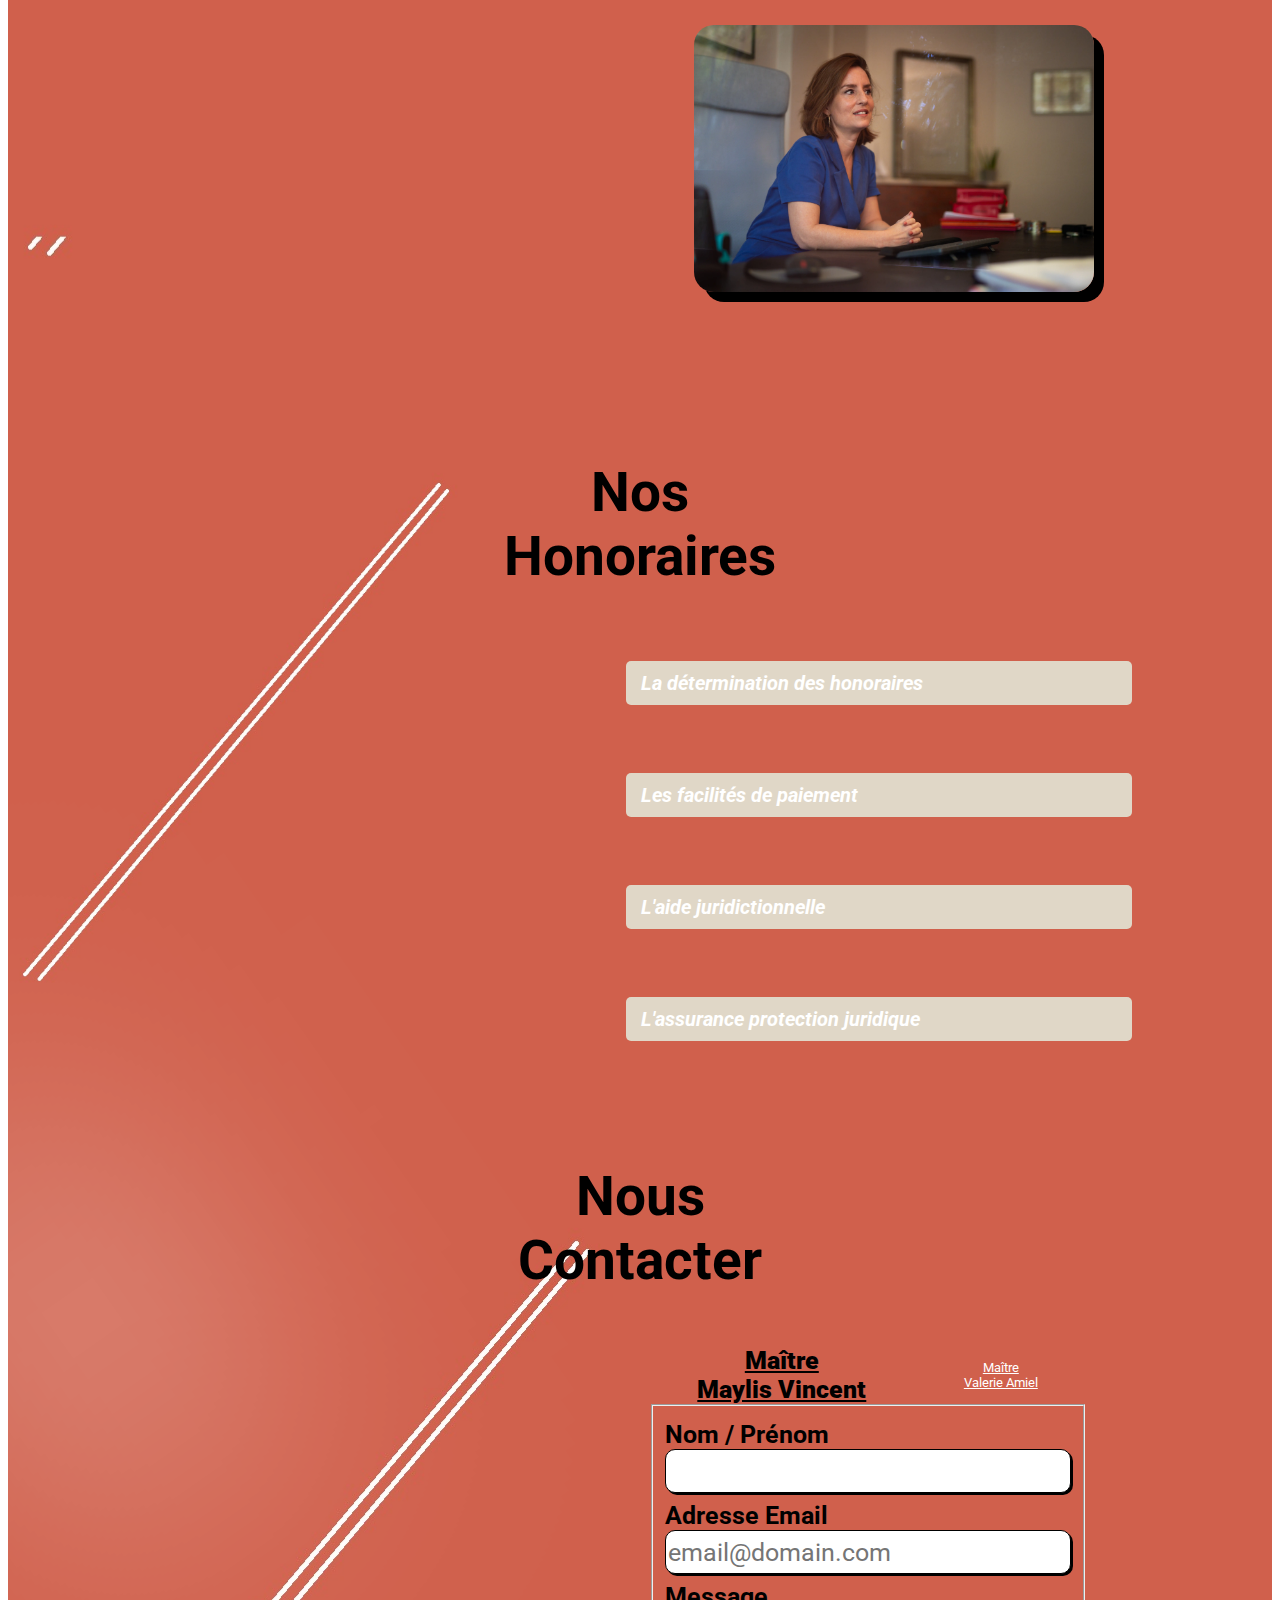
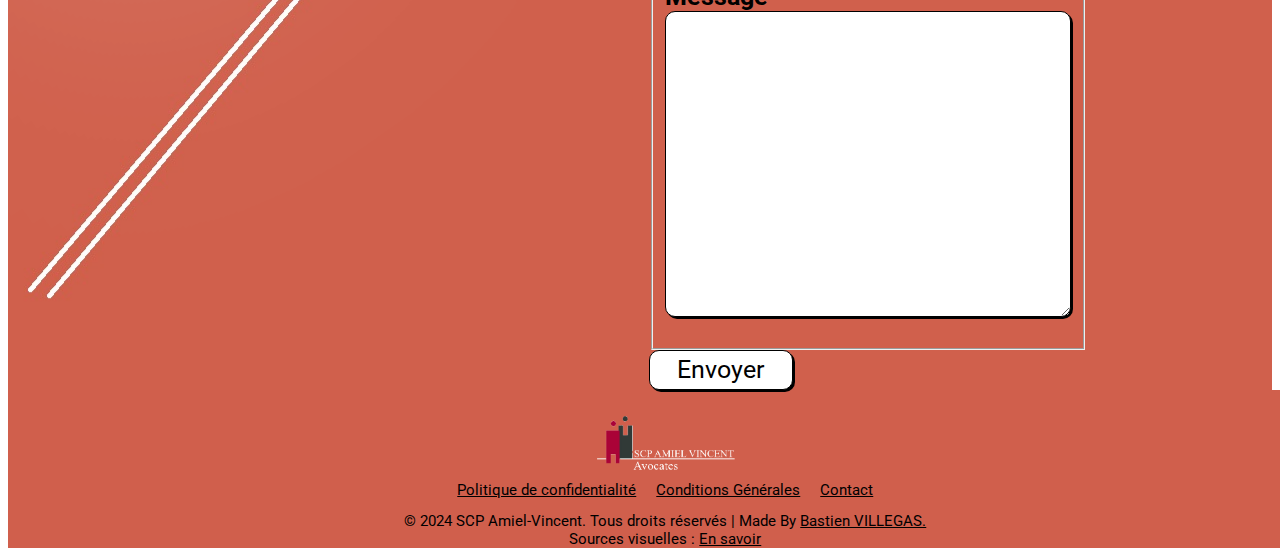
==== commit 3f5e01d9: "Add files via upload" ====
--- a/index.html
+++ b/index.html
@@ -151,7 +151,7 @@
         <div class="divthirdscreenmain">
             <div class="divthirdcreenright ">
                 <p> Particulier ou professionnel, demandeur ou défendeur, auteur présumé ou victime d’une infraction, en
-                    première instance ou en appel, si vous rencontrez difficulté, nous vous assisterons en qualité de
+                    première instance ou en appel, si vous rencontrez une difficulté, nous vous assisterons en qualité de
                     techniciennes du droit dans divers domaines : </p>
                 <ul>
                     <li> <strong> Divorce/séparation de concubins ou de partenaires de pacs</strong> : divorce par
@@ -406,7 +406,7 @@
                 </div>
             </div>
             <div class="divfooterbottom">
-                © 2024 SCA Amiel-Vincent. Tous droits réservés | Made By <a class="footerb"
+                © 2024 SCP Amiel-Vincent. Tous droits réservés | Made By <a class="footerb"
                     href="https://bastien.sitetest.best">Bastien VILLEGAS.</a> <br>
                 Sources visuelles : <button id="toggleButton">En savoir</button><br>
                 <div class="lienfooter"> *Freepik, licence : Free for commercial use WITH ATTRIBUTION license <br> <a
